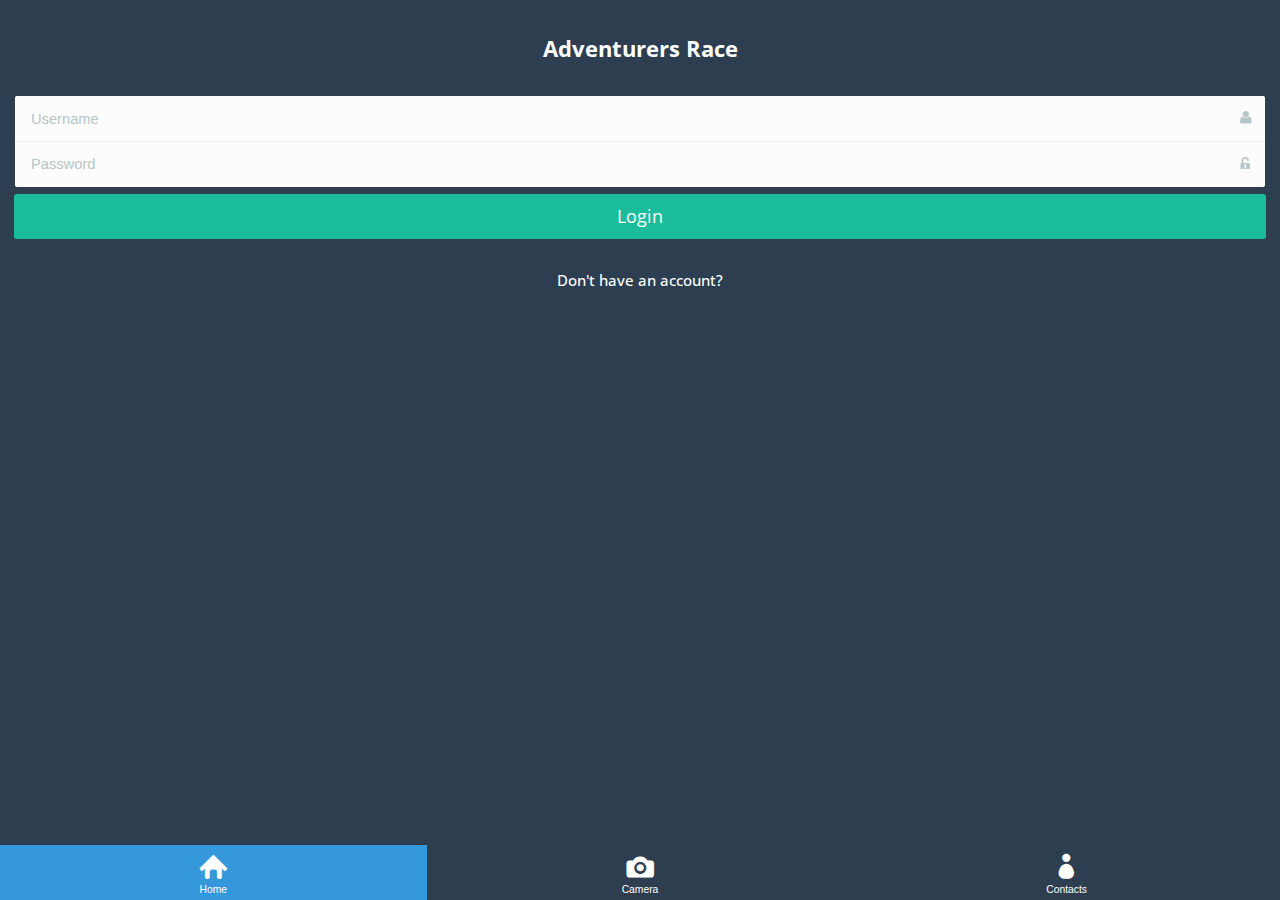
==== AdventurersRace/index.html @ fe529a12 "Changes made by Antonio Marinov (antonio.marinovvvv@gmail.com)." ====
<!DOCTYPE html>
<html>

<head>
    <title></title>
    <meta charset="utf-8" />
    <script src="cordova.js"></script>
    <script src="kendo/js/jquery.min.js"></script>
    <script src="kendo/js/kendo.mobile.min.js"></script>
    <script src="scripts/lib/everlive.all.min.js"></script>
    <script src="scripts/app/identity-provider.js"></script>
    <script src="scripts/app/settings.js" type="text/javascript"></script>
    <script src="scripts/app/app.js" type="text/javascript"></script>
    <script src="scripts/app/analytics-monitor.js"></script>
    <script src="scripts/app/users.js" type="text/javascript"></script>
    <script src="scripts/app/login.js" type="text/javascript"></script>
    <script src="scripts/app/signup.js" type="text/javascript"></script>
    <script src="scripts/app/activities.js" type="text/javascript"></script>
    <script src="scripts/app/activity.js" type="text/javascript"></script>
    <script src="scripts/app/comments.js" type="text/javascript"></script>
    <script src="scripts/app/add-activity.js" type="text/javascript"></script>
    <script src="scripts/app/add-comment.js" type="text/javascript"></script>
    <link href="//fonts.googleapis.com/css?family=Open+Sans:400,600,300,700,800" rel="stylesheet" type="text/css" />
    <link href="kendo/styles/kendo.mobile.all.min.css" rel="stylesheet" />
    <link href="styles/main.css" rel="stylesheet" />
</head>

<body id="friendsApp">
    <div data-role="layout" data-id="default">
        <div data-role="header">
            <div data-role="navbar">
                <span data-role="view-title"></span>
            </div>
        </div>
        <!-- application views will be rendered here -->
        <div data-role="footer">
            <div data-role="tabstrip">
                <a href="views/home.html" data-icon="home">Home</a> 
                <a href="views/camera.html" data-icon="camera">Camera</a>
                <a href="views/contacts.html" data-icon="contacts">Contacts</a>
            </div>
        </div>
    </div>
    <!--WELCOME VIEW -->
    <div data-role="view" id="welcome" data-layout="default" class="welcome-scrn form-view" data-model="app.Login" data-init="app.Login.init" data-show="app.Login.show">
        <div data-role="header"></div>
        <h2 class="app-name center-text">Adventurers Race</h2>
        <form id="login-form">
            <ul data-role="listview" data-style="inset">
                <li class="username">
                    <input type="text" id="loginUsername" placeholder="Username" required validationMessage="Username is required!" />
                </li>
                <li class="password">
                    <input type="password" id="loginPassword" placeholder="Password" required validationMessage="Password is required!" />
                </li>
            </ul>
        </form>
        <ol class="group-wrp">
            <li>
                <span id="login" data-role="touch" data-bind="events: { tap: login }">
                        <a data-role="button" class="btn btn-login">Login</a>
                    </span>
            </li>
            <li class="signup">
                <a data-role="button" href="views/signupView.html" class="btn-signup">Don't have an account?</a>
            </li>
        </ol>
    </div>
</body>

</html>
---- AdventurersRace/kendo/styles/kendo.mobile.all.min.css ----
/*
* Kendo UI Complete v2013.3.1119 (http://kendoui.com)
* Copyright 2013 Telerik AD. All rights reserved.
*
* Kendo UI Complete commercial licenses may be obtained at
* https://www.kendoui.com/purchase/license-agreement/kendo-ui-complete-commercial.aspx
* If you do not own a commercial license, this file shall be governed by the trial license terms.
*/
@-ms-viewport{width:device-width}@media(orientation:landscape){.km-tablet .km-on-ios{position:fixed;bottom:0}}.km-root{font-size:.92em}.km-root a{color:inherit}.km-tablet{font-size:1em}.km-root *:focus{outline:0}.km-root,.km-pane,.km-pane-wrapper{width:100%;height:100%;-ms-touch-action:none;-ms-content-zooming:none;-ms-user-select:none;-webkit-user-select:none;-webkit-text-size-adjust:none;-moz-text-size-adjust:none;text-size-adjust:none;overflow-x:hidden}.km-pane-wrapper{position:absolute}.km-pane,.km-shim{font-family:sans-serif}.km-pane{overflow-x:hidden}.km-vertical .km-collapsible-pane{position:absolute;z-index:2;-webkit-transition:-webkit-transform 350ms ease-out;-webkit-transform:translatex(-100%)}.km-vertical .km-expanded-splitview .km-collapsible-pane{-webkit-transform:translatex(0)}.km-expanded-pane-shim{position:absolute;left:0;top:0;width:100%;height:100%;display:none}.km-expanded-splitview .km-expanded-pane-shim{display:block}.km-root>*{margin:0;padding:0}.km-root *{-webkit-touch-callout:none;-webkit-tap-highlight-color:rgba(0,0,0,0)}.km-view{top:0;left:0;position:absolute;display:-moz-box;display:-webkit-box;display:-webkit-flex;display:-ms-flexbox;display:flex;height:100%;width:100%;-moz-box-orient:vertical;-webkit-box-orient:vertical;-webkit-flex-direction:column;-ms-flex-direction:column;flex-direction:column;-webkit-align-items:stretch;align-items:stretch;-webkit-align-content:stretch;align-content:stretch;vertical-align:top}:-moz-any(.km-view,.km-pane){overflow:hidden}.k-ff18 *:-moz-any(.km-view,.km-pane),.k-ff19 *:-moz-any(.km-view,.km-pane),.k-ff20 *:-moz-any(.km-view,.km-pane),.k-ff21 *:-moz-any(.km-view,.km-pane){position:relative}:-moz-any(.km-view){display:-moz-inline-box;display:flex}.km-content{min-height:1px;-moz-box-flex:1;-webkit-box-flex:1;-webkit-flex:1;-ms-flex:1;flex:1;-moz-box-align:stretch;-webkit-box-align:stretch;-ms-flex-align:stretch;flex-align:stretch;display:block;width:auto;overflow:hidden;position:relative}.km-content p,.km-content h1,.km-content h2,.km-content h3,.km-content h4,.km-content h5,.km-content h6{margin-left:1rem;margin-right:1rem}.km-header,.km-footer{display:block;display:-moz-box;-moz-box-orient:vertical;width:100%}:-moz-any(.km-scrollview)>div{display:inline-block}.km-header{padding:0}.km-footer{background:#1a1a1a}[data-role="layout"]{display:none}[data-role="view"],[data-role="drawer"]{visibility:hidden}.km-view{visibility:visible}.km-tabstrip{-moz-box-orient:horizontal;-webkit-box-orient:horizontal;-moz-box-align:start;-webkit-box-align:start;-ms-flex-align:start;flex-align:start;-webkit-flex-direction:row;-ms-flex-direction:row;flex-direction:row;-moz-box-pack:start;padding:0}.km-header,.km-footer{position:relative;z-index:1}@media all and (-webkit-min-device-pixel-ratio:10000),not all and (-webkit-min-device-pixel-ratio:0){.km-view{display:table}.km-header,.km-footer,.km-content{display:table-row}.km-header,.km-footer{height:1px}}.km-hide-title{display:none}.km-show-title:after{display:block;content:"\a0";height:0}.km-fill-title:after{height:auto}.km-footer .km-show-title:after{display:inline-block}.km-view-title,.km-dialog-title{position:relative;visibility:visible;text-align:center;font-size:1.4em;line-height:2.3em;margin-left:auto;margin-right:auto}.km-horizontal .km-view-title{line-height:2em}.km-toolbar,.km-navbar,.km-button,.km-buttongroup,.km-tabstrip,.km-blackberry li.km-actionsheet-cancel>a{-webkit-appearance:none;-moz-appearance:none;appearance:none;background-origin:border-box;position:relative;display:inline-block;padding:.4em .7em;margin:.1rem;overflow:visible;text-decoration:none}.km-buttongroup,.km-tabstrip{padding:.4rem .7rem}.km-horizontal .km-tabstrip{padding:.2rem .7rem}.km-button{cursor:pointer;outline:0}.km-switch input[type=checkbox]{display:none}.km-switch,.km-checkbox{text-align:left;font-size:1rem;display:inline-block;width:6.4rem;height:2rem;line-height:2rem;position:relative;overflow:hidden}.km-switch-wrapper,.km-slider-wrapper{display:block;height:100%;width:100%;overflow:hidden}.km-switch-background,.km-slider-background{display:block;margin:0 1px 1px -5em;height:100%;width:200%}.km-switch-container{top:0;left:0;position:absolute;display:block;height:100%;width:100%;overflow:hidden;background:transparent;-moz-box-sizing:border-box;-webkit-box-sizing:border-box;box-sizing:border-box}.km-checkbox{width:1.8rem;height:1.8rem}.km-checkbox-checked:after{content:"\a0";display:block;width:100%;height:100%}.km-switch-handle{top:0;left:0;width:2.72em;height:100%;display:inline-block;margin:-1px 0 0 -1px;background-color:#000}.km-switch-label-on,.km-switch-label-off{display:block;width:130%;font-size:1em;line-height:2em;text-align:center;position:absolute;text-transform:uppercase}.km-switch-label-off{left:104%}.km-switch-label-on{left:-134%;text-shadow:0 -1px 0 rgba(0,0,0,0.3)}.km-badge,.km-detail{text-decoration:none;display:inline-block;vertical-align:middle;overflow:hidden;text-align:center;position:absolute;z-index:1;height:2em;font-size:.6rem;text-shadow:none}.km-badge{top:-1em;right:-1em;line-height:2em;margin-left:.5em;min-width:.9em;padding:0 .55em;-moz-background-clip:padding-box;-webkit-background-clip:padding-box;background-clip:padding-box}.km-tabstrip .km-badge{top:-0.2em;right:auto;margin-left:-1em}.km-detail{position:absolute;float:right;right:.8rem;top:50%;margin-top:-0.7rem;width:1.3rem;height:1.3rem;font-size:1rem;-moz-box-sizing:border-box;-webkit-box-sizing:border-box;box-sizing:border-box}.km-root .km-detaildisclose{font-size:.8em}:-moz-any(.km-detail){width:1rem;height:1rem}.km-listview-link:after{width:.5rem;height:.5rem;content:"\a0";display:inline-block;vertical-align:middle;margin-left:-0.2rem;border-style:solid;border-width:.24rem .24rem 0 0;-webkit-transform:rotate(45deg);-moz-transform:rotate(45deg);-ms-transform:rotate(45deg);-o-transform:rotate(45deg);transform:rotate(45deg)}.km-button::-moz-focus-inner{padding:0;border:0}.km-buttongroup{-webkit-margin-collapse:separate;margin-collapse:separate;margin:.5em auto}.km-root .km-buttongroup{padding:0;border-color:transparent;background:0;white-space:nowrap;display:table}.km-buttongroup>.km-button{display:table-cell}.km-root .km-buttongroup .km-button{margin:0;border-width:1px 0 1px 1px;padding:.48em .9em .44em}.km-tablet .km-buttongroup .km-button{padding:.4em .8em .34em}.km-root .km-navbar .km-buttongroup{font-size:.95rem;line-height:1em;margin:0 0 .2em;display:inline-block;height:1.5em;top:-2px}.km-tablet .km-navbar .km-buttongroup{top:-1px}.km-root .km-navbar .km-buttongroup>.km-button{font-size:1em;min-width:4rem;text-align:center}.km-tablet .km-navbar .km-buttongroup>.km-button{min-width:6rem}.km-view .km-buttongroup .km-button:last-child{border-right-width:1px}.km-scrollview{white-space:nowrap;overflow:hidden;position:relative;width:100%}.km-scrollview>div>*{-webkit-transform:translatez(0)}.km-scrollview>div>[data-role=page]{vertical-align:top;display:inline-block;min-height:1px}.km-scrollview .km-virtual-page{min-height:1px;position:absolute;top:0;left:0;display:inline-block}:-moz-any(.k-ff18,.k-ff19,.k-ff20,.k-ff21) .km-scrollview>div{width:0}.km-pages{text-align:center;margin:0;padding:.6em 0 0}.km-pages li{display:inline-block;width:.5em;height:.55em;margin:0 .3em}.km-ios .km-buttongroup .km-button{font-size:1.2em;font-weight:bold}.km-ios .km-state-disabled .km-button,.km-android .km-state-disabled .km-button,.km-blackberry .km-state-disabled .km-button,.km-meego .km-state-disabled .km-button{color:#aaa;text-shadow:none}.km-tabstrip,.km-toolbar,.km-navbar{display:block;padding:.8em;margin:0;width:100%;border-width:0;-moz-box-sizing:border-box;-webkit-box-sizing:border-box;box-sizing:border-box}.km-tabstrip{text-align:center;word-spacing:-1em}.km-tabstrip .km-button{word-spacing:normal;box-shadow:none;-webkit-box-shadow:none;vertical-align:bottom}@media screen and (-webkit-min-device-pixel-ratio:0){.km-tabstrip{word-spacing:normal;width:100%}}.km-toolbar,.km-navbar{padding:0;-moz-box-flex:1;-webkit-box-flex:1;-webkit-flex:1;-ms-flex:1;flex:1;position:relative;overflow:hidden;display:block;border-width:0 0 1px 0;background-color:#fff}.km-root div:-moz-any(.km-toolbar,.km-navbar){overflow:visible}.km-toolbar .km-button,.km-navbar .km-button{margin-top:.5rem;margin-bottom:.5rem}.km-navbar .km-no-title{padding-top:.7rem;padding-bottom:.7rem}.km-horizontal .km-toolbar .km-button,.km-horizontal .km-navbar .km-button{margin-top:.3rem;margin-bottom:.3rem}.km-horizontal .km-navbar .km-no-title{padding-top:.5rem;padding-bottom:.5rem}.km-tablet.km-root .km-no-title{padding-top:.55rem;padding-bottom:.55rem}.km-tablet .km-navbar .km-button,.km-tablet .km-toolbar .km-button{margin-top:.45rem;margin-bottom:.45rem}.km-root .km-pane .km-navbar .km-no-title{visibility:visible;line-height:0}.km-tabstrip .km-button{font-family:Arial,Helvetica,sans-serif;color:#a8a8a8;padding:.4em .8em;border-width:0;border-color:transparent;background:0;margin:0;text-align:center}.km-tabstrip .km-button:first-child{border-left:0}.km-tabstrip .km-button:last-child{border-right:0}.km-listview-wrapper>ul:not(.km-listview){margin:0 auto}.km-list,.km-listview{padding:0;margin:0;list-style-type:none}.km-listinset,.km-listgroupinset{margin:1em}.km-listinset,.km-listgroupinset .km-list{overflow:hidden}.km-listview .km-switch{margin-top:-0.95rem;position:absolute;right:.8rem;top:50%}.km-listview .km-list{text-indent:0}.km-list>li,.km-root .km-listview-link,.km-root .km-listview-label{margin:0;display:block;position:relative;list-style-type:none;vertical-align:middle;-moz-box-sizing:border-box;-webkit-box-sizing:border-box;box-sizing:border-box;padding:.5em .7em}.km-list>li{line-height:1.6em;overflow:hidden}.km-virtual-list{position:relative;width:100%;-webkit-transform:translateZ(0)}.km-virtual-list>li{width:100%;position:absolute;top:0;-webkit-transform:translateZ(0)}.km-root .km-list .km-load-more{border-bottom:0}.km-list>li>*{line-height:normal}.km-group-title{display:block;font-weight:bold;padding:.2em 0;text-indent:.8em}.km-listgroupinset .km-group-title{margin-top:.65em;line-height:2em}.km-list:not(.km-virtual-list)>li:first-child{border-top:0}.km-list:not(.km-virtual-list)>li:last-child{border-bottom:0}.km-root .km-listview-link,.km-root .km-listview-label{line-height:inherit;text-decoration:none;margin:-0.5em -0.7em}.km-listview-link:after,.km-listview-label:after{border-color:#777;content:"\a0";display:block;position:absolute;right:1rem;top:50%;margin-top:-0.32rem}.km-filter-form{width:100%;padding:.5em 0;border:1px solid transparent;border-width:1px 0;-webkit-transform:translatez(0);-moz-transform:translatez(0);-ms-transform:translatez(0);-o-transform:translatez(0);transform:translatez(0)}.km-filter-wrap{position:relative;margin:0 .7em;padding:.2em .4em;border:1px solid transparent}.km-root .km-filter-wrap:before{display:inline-block;vertical-align:middle;content:"\e0e9";font-size:1.6em;width:1em;height:1em;margin-right:-1em;color:inherit}.km-tablet .km-filter-wrap{max-width:24em;margin:0 auto}.km-filter-wrap>input[type="search"]::-webkit-search-cancel-button{display:none}.km-filter-wrap input{width:100%;-moz-box-sizing:border-box;-webkit-box-sizing:border-box;box-sizing:border-box;border:0;background:transparent;-moz-appearance:none;-webkit-appearance:none;vertical-align:middle;padding:0 1.4em}.km-filter-reset{display:inline-block;margin-left:-1.6em;vertical-align:middle;text-align:center;z-index:1;text-decoration:none;height:100%}.km-filter-reset .km-clear{font-size:1.6em;width:1em;height:1em;display:block}.km-filter-reset>.km-text{position:absolute;top:-3333px;left:-3333px}.km-native-scroller{overflow:scroll;-webkit-overflow-scrolling:touch;-ms-touch-action:pan-x pan-y;-ms-overflow-style:-ms-autohiding-scrollbar;-ms-scroll-snap-type:proximity}.km-scroller-pull{width:100%;display:block;position:absolute;line-height:3em;font-size:1.4em;text-align:center;-webkit-transform:translate3d(0,-3em,0);-moz-transform:translate3d(0,-3em,0);-ms-transform:translate3d(0,-3em,0);-o-transform:translate3d(0,-3em,0);transform:translate3d(0,-3em,0)}.km-scroller-pull .km-template{display:inline-block;min-width:200px;text-align:left}.km-load-more .km-icon,.km-root .km-scroller-pull .km-icon{display:inline-block;height:2rem;margin-right:1rem;vertical-align:middle;width:2rem;font-size:2rem;-webkit-transform:rotate(0deg);-moz-transform:rotate(0deg);-ms-transform:rotate(0deg);-o-transform:rotate(0deg);transform:rotate(0deg);-webkit-transition:-webkit-transform 300ms linear;-moz-transition:-moz-transform 300ms linear;-ms-transition:-ms-transform 300ms linear;-o-transition:-o-transform 300ms linear;transition:transform 300ms linear}.km-root .km-scroller-release .km-icon{-webkit-transform:rotate(180deg);-moz-transform:rotate(180deg);-ms-transform:rotate(180deg);-o-transform:rotate(180deg);transform:rotate(180deg)}.km-root .km-scroller-refresh .km-icon{-webkit-transition:none;-moz-transition:none;-ms-transition:none;-o-transition:none;transition:none}.km-default-content{padding:1em}.km-item label:before,.km-item label.km-item-checked:after{position:absolute;content:" ";display:block;top:50%;left:.6em;width:36px;height:36px;margin-top:-18px}.km-detail .km-text{display:none}.km-detail .km-icon,.km-button .km-icon,.km-list .km-icon,.km-ios .km-button .km-icon{width:1em;height:1em;font-size:1.3em;margin-left:-0.3em;margin-right:.3em;vertical-align:text-top;display:inline-block;background-size:auto 100%}.km-button .km-icon{margin-top:-0.1em;margin-bottom:-0.1em}.km-root .km-view .km-notext{margin-left:0;margin-right:0}.km-list .km-switch{position:absolute;top:50%;right:.8rem;margin-top:-1rem}.km-root .km-rowinsert:after,.km-root .km-rowdelete:after,.km-root .km-contactadd:after,.km-root .km-detaildisclose:after,.km-root .km-rowinsert:before,.km-root .km-rowdelete:before,.km-root .km-contactadd:before,.km-root .km-detaildisclose:before,.km-detail .km-icon{left:.15em;top:.15em;line-height:1em;font-size:1em;position:absolute}.km-root .km-detaildisclose:after{left:.1em;top:.25em;text-align:center;font-weight:bold}.km-buttongroup .km-button .km-icon{width:1em;height:1em;font-size:1em;margin:0 .16em 0 0}.km-tabstrip .km-button .km-icon{width:2.5rem;height:2.5rem;font-size:2.5rem}.km-tabstrip .km-image,.km-tabstrip .km-button .km-icon{margin:.1rem auto 0;display:inline-block}.km-tabstrip .km-text{display:block}.km-phone .km-tabstrip .km-icon{height:2.2rem;width:2.2rem;font-size:2.2rem}.km-phone .km-horizontal .km-tabstrip .km-icon{height:2rem;width:2rem;font-size:2rem}.km-root .k-slider{line-height:.6em;position:relative;display:inline-block;vertical-align:middle;text-align:center}.km-root .k-slider-horizontal{width:50%;height:.6em;line-height:.6em}.km-list .k-slider{position:absolute;right:0;margin-top:-0.5em;top:50%}.km-root .k-slider-track{left:1em!important;right:1em;height:100%;display:block;position:absolute;border:.5em solid transparent;border-width:.5em 0}.km-root .k-slider-horizontal .k-slider-track{width:auto!important}.km-root .km-pane .k-slider-track{background-clip:padding-box}.km-root .k-slider-track,.km-root .k-slider-selection{margin-top:0;border-radius:5px;-moz-border-radius:5px;-webkit-border-radius:5px;box-shadow:inset 0 0 1px rgba(0,0,0,0.3);-webkit-box-shadow:inset 0 0 1px rgba(0,0,0,0.3)}.km-root .k-slider-horizontal .k-slider-selection{top:0;height:100%}.km-root .k-slider-items{margin:0}.km-root .k-slider .k-draghandle{text-indent:-3333px;left:0;width:1.2em;height:1.2em;display:block;position:absolute}.km-root .k-slider-tooltip{display:none}.km-touch-scrollbar{position:absolute;visibility:hidden;z-index:200000;height:.4em;width:.4em;background-color:#333;opacity:0;-webkit-transform-origin:0 0;-moz-transform-origin:0 0;-ms-transform-origin:0 0;-o-transform-origin:0 0;transform-origin:0 0;-webkit-transition:opacity .3s linear;-moz-transition:opacity .3s linear;-ms-transition:opacity .3s linear;-o-transition:opacity .3s linear;transition:opacity .3s linear}.km-vertical-scrollbar{height:100%;right:2px;top:0}.km-horizontal-scrollbar{width:100%;left:0;bottom:2px}.km-scrollview,.km-scroll-container{-moz-user-select:none;-webkit-user-select:none;-ms-user-select:none;user-select:none;-moz-user-select:-moz-none;-webkit-margin-collapse:separate;margin-collapse:separate}.km-scroll-wrapper{position:relative}.km-scroll-header{position:absolute;z-index:1001;width:100%;top:0;left:0}.km-on-ios.km-black-translucent-status-bar.km-app .km-header .km-navbar{padding-top:1.4em;background-clip:border-box}.km-leftitem,.km-rightitem{z-index:1;position:absolute;right:.5em}.km-popup .km-rightitem{right:0}.km-leftitem{left:.5em;right:auto}.km-popup .km-leftitem{left:0}.km-leftitem,.km-rightitem{height:100%}.km-on-ios.km-black-translucent-status-bar.km-app .km-leftitem,.km-on-ios.km-black-translucent-status-bar.km-app .km-rightitem{height:auto}.km-leftitem>*,.km-rightitem>*{display:inline-block;vertical-align:middle}.km-leftitem:before,.km-rightitem:before{content:"\a0";display:inline-block;height:100%;width:0;vertical-align:middle}.km-dialog{position:absolute;min-width:19em;max-width:25em;overflow:hidden}.km-dialog-title{position:static;float:none;height:2.6em;margin-top:-2.6em;font-size:1.22em;line-height:3em}.km-dialog:before{content:"\a0";display:block;overflow:visible;width:100%;height:3em;opacity:.2}.km-dialog-content{font-weight:normal;min-height:2em;text-align:center}.km-dialog .km-button{display:block;margin:.4em;font-size:1.3em;text-align:center;padding:.44em;-moz-user-select:none;-webkit-user-select:none;-ms-user-select:none;user-select:none}.km-loader{top:50%;left:50%;width:180px;height:130px;opacity:.85;z-index:100000;padding:30px 30px;position:absolute;margin-top:-70px;margin-left:-90px;-moz-box-sizing:border-box;-webkit-box-sizing:border-box;box-sizing:border-box;background-color:black}.km-loader h1{font-size:1rem;color:white;text-align:center;vertical-align:middle}.km-loader .km-loading,.km-load-more .km-icon,.km-scroller-refresh .km-icon{animation:km-spin 1s infinite linear;-moz-animation:km-spin 1s infinite linear;-webkit-animation:km-spin 1s infinite linear;display:block;margin:0 auto;width:35px;height:35px;font-size:35px}.km-loader .km-loading:after,.km-load-more .km-icon:after{color:#ccc}.km-loading-left,.km-loading-right{display:none}@-webkit-keyframes km-spin{from{-webkit-transform:rotate(0deg)}to{-webkit-transform:rotate(360deg)}}@-moz-keyframes km-spin{from{-moz-transform:rotate(0deg)}to{-moz-transform:rotate(360deg)}}@-ms-keyframes km-spin{from{-ms-transform:rotate(0deg)}to{-ms-transform:rotate(360deg)}}@-o-keyframes km-spin{from{-o-transform:rotate(0deg)}to{-o-transform:rotate(360deg)}}.km-list input[type=text]:not(.k-input),.km-list input[type=password],.km-list input[type=search],.km-list input[type=number],.km-list input[type=tel],.km-list input[type=url],.km-list input[type=email],.km-list input[type=file],.km-list input[type=month],.km-list input[type=color],.km-list input[type=week],.km-list input[type=date],.km-list input[type=time],.km-list input[type=datetime],.km-list input[type=datetime-local],.km-list select:not([multiple]),.km-list .k-dropdown,.km-list textarea{width:50%;-moz-box-sizing:border-box;-webkit-box-sizing:border-box;box-sizing:border-box;font-size:1.2em;position:absolute;top:50%;line-height:normal;z-index:1;right:0;margin-top:-1em}.km-root .k-slider .k-tick,.km-root .k-slider .k-label,.km-root .k-slider .k-button{display:none}.km-list textarea{position:relative;width:-webkit-calc(50%+.7em);width:-moz-calc(50%+.7em);width:calc(50%+.7em);margin-right:-0.7em}.km-list input,.km-list select,.km-list textarea,.km-list input[type=checkbox],.km-list input[type=radio]{appearance:none;-moz-appearance:none;-webkit-appearance:none}.km-list input[type=checkbox],.km-list input[type=radio]{position:absolute;top:50%;right:.7em;margin-top:-0.5em;background:0}.km-root input,.km-root textarea{-moz-user-select:text;-webkit-user-select:text;-ms-user-select:text;user-select:text}.km-root input[readonly],.km-root select:not([multiple]){-moz-user-select:none;-webkit-user-select:none;-ms-user-select:none;user-select:none}.km-list textarea{top:0}.km-list .k-dropdown{line-height:1.4em}.km-list .k-dropdown,.km-list .k-dropdown .k-input{background-color:transparent}.km-root .k-dropdown-wrap{display:inline-block}.km-root .km-listview-label:after,.km-root input ~ .km-listview-link:after,.km-root textarea ~ .km-listview-link:after,.km-root select ~ .km-listview-link:after,.km-root .k-dropdown ~ .km-listview-link:after{display:none}.km-root .k-dropdown select,.km-root .k-dropdown .k-select{display:none}.km-root .km-list textarea{position:relative;float:right;margin-top:0;font-family:inherit}.km-root .km-popup .k-item,.km-pane .km-actionsheet>li{list-style-type:none;padding:inherit 1em;border-bottom:1px solid #555;-moz-box-sizing:border-box;-webkit-box-sizing:border-box;box-sizing:border-box}.km-pane .km-actionsheet>li{line-height:2em;border-bottom:0}.km-pane .km-actionsheet>li>a{line-height:1.5em;text-align:left;background:transparent}.km-root .km-popup .k-list,.km-pane .km-actionsheet{padding:0;margin:0}.km-root .km-popup .k-item:last-child,.km-pane .km-actionsheet>li:last-child{border:0}.km-shim{left:0;bottom:0;position:absolute;width:100%;height:100%!important;background:rgba(0,0,0,0.6);z-index:10001;-moz-box-sizing:border-box;-webkit-box-sizing:border-box;box-sizing:border-box}.km-shim:before{content:"\a0";height:100%;width:0;display:inline-block;vertical-align:middle}.km-shim .k-animation-container,.km-pane .km-actionsheet-wrapper{width:100%;box-shadow:none;-webkit-box-shadow:none;border:0}.km-shim .k-animation-container{width:100%!important;height:100%!important}.km-tablet .km-pane div.km-actionsheet-phone{background:transparent}.km-tablet .km-actionsheet-phone li.km-actionsheet-title,.km-tablet div.km-actionsheet-phone li.km-actionsheet-cancel{display:block}.km-root .km-pane .k-button:focus,.km-root .km-pane .k-button:active,.km-root .km-pane .k-button:focus:active{box-shadow:none;-webkit-box-shadow:none}.km-listview-label input[type=radio],.km-listview-label input[type=checkbox]{border:0;font-size:inherit;width:1em;height:.9em}.km-load-more{display:block;padding:.3em 0 1.2em;height:3.2em;text-align:center}.km-root div.km-splitview{-moz-box-orient:horizontal;-webkit-box-orient:horizontal;-moz-box-direction:normal;-webkit-box-direction:normal;-webkit-flex-direction:row;-ms-flex-direction:row;flex-direction:row}.km-root .km-splitview.km-split-vertical{-moz-box-orient:vertical;-webkit-box-orient:vertical;-webkit-flex-direction:column;-ms-flex-direction:column;flex-direction:column}.km-splitview>.km-pane{-moz-box-flex:2;-webkit-box-flex:2;-webkit-flex:2;-ms-flex:2;flex:2;width:auto;height:auto}.km-splitview>.km-pane:first-child{-moz-box-flex:1;-webkit-box-flex:1;-webkit-flex:1;-ms-flex:1;flex:1}.km-split-horizontal>.km-pane{height:100%}.km-split-vertical>.km-pane>.km-view{display:-webkit-box}.km-pane{position:relative}.km-popover-root .km-popup-wrapper{position:relative!important}.km-popup-wrapper,.km-modalview-wrapper{z-index:10001;position:relative;background:0;border:0;box-shadow:none;-webkit-box-shadow:none}.km-popup-overlay{position:absolute;top:0;left:0;width:100%;height:100%;z-index:10000}.km-popup-arrow,.km-popup-arrow:after,.km-down .km-popup-arrow:before{position:absolute;width:15px;height:15px;top:0;left:0;z-index:2}.km-left .km-popup-arrow,.km-right .km-popup-arrow{margin-top:-8px}.km-up .km-popup-arrow,.km-down .km-popup-arrow{margin-left:-8px}.km-popup-arrow:after,.km-down .km-popup-arrow:before{display:block;content:"\a0";width:0;height:0}.km-up .km-popup-arrow{top:auto;bottom:0}.km-left .km-popup-arrow{left:auto;right:0}.km-popup.km-pane{-moz-box-sizing:border-box;-webkit-box-sizing:border-box;box-sizing:border-box;width:100%;height:100%;min-height:100px;background:transparent}.km-popover-root .km-view{position:relative}.km-modalview-root{text-align:center}.km-modalview-root>.k-animation-container{text-align:left;position:relative!important;top:auto!important;left:auto!important;display:inline-block!important;vertical-align:middle}.km-modalview,.km-modalview-wrapper:before{overflow:hidden;position:relative;display:-moz-inline-box;display:-webkit-inline-box;display:-webkit-inline-flex;display:-ms-inline-flexbox;display:inline-flex;width:100%;height:100%;vertical-align:middle}.km-modalview .km-content{box-flex:1}.km-modalview-root:before,.km-modalview-wrapper:before{vertical-align:middle;height:100%;margin-left:-1px;content:"\a0";width:0;display:inline-block}.km-stretched-view{display:-moz-box;display:-webkit-box;display:-webkit-flex;display:-ms-flexbox;display:flex}.km-stretched-view>*{width:100%}.km-on-wp .km-view,.km-on-wp .km-header,.km-on-wp .km-footer,.km-on-wp .km-slider,.km-on-wp .km-switch,.km-on-wp .km-filter-reset,.km-on-wp .km-shim .k-animation-container,.km-on-wp .km-scroll-container{transform:translateZ(0)}.km-pane,.km-on-ios .km-view,.km-on-ios .km-header,.km-on-ios .km-footer,.km-on-ios .km-slider,.km-on-ios .km-switch,.km-on-ios .km-group-title,.km-on-ios .km-list>li,.km-on-ios .km-filter-reset,.km-on-ios .km-shim .k-animation-container,.km-on-ios .km-scroll-container,.km-on-blackberry .km-view,.km-on-blackberry .km-content,.km-on-blackberry .km-header,.km-on-blackberry .km-footer,.km-on-blackberry .km-icon,.km-on-blackberry .km-switch,.km-on-blackberry .km-popup .k-item,.km-on-blackberry .km-actionsheet-wrapper{-webkit-transform:translatez(0)}.km-on-meego,.km-on-android{-webkit-transform:none}.km-on-android.km-2 .km-header,.km-on-android.km-2 .km-footer,.km-on-android .km-switch,.km-on-android.km-2 .km-list>li,.km-on-android.km-3 .km-listview-wrapper,.km-on-android.km-4 .km-listview-wrapper,.km-on-android.km-4 .km-content,.km-on-android .km-switch-handle,.km-android.km-on-android .km-switch-wrapper,.km-on-android .km-scroll-container,.km-on-meego .km-content,.km-on-meego .km-switch,.km-on-meego .km-icon,.km-on-meego .km-header,.km-on-meego .km-footer,.km-on-meego .km-content,.km-on-meego .km-switch-handle,.km-on-meego .km-switch-wrapper{-webkit-transform:translatez(0);-webkit-backface-visibility:hidden}.km-on-android.km-4 input{-webkit-user-modify:read-write-plaintext-only}.km-overlay{position:absolute;top:0;left:0;width:100%;height:100%;background:transparent;z-index:100000}.k-ff .km-scroll-container{padding-bottom:20px}.km-wp .km-view .km-absolute,.km-meego .km-view .km-absolute{position:absolute}.km-drawer,[data-role=drawer]{top:0;left:auto;width:250px}.km-drawer .km-header,.km-drawer .km-footer{z-index:0}.km-left-drawer{left:0}.km-right-drawer{right:0}.km-native-scrolling,.km-native-scrolling .km-view,.km-native-scrolling .km-splitview .km-pane{min-height:100%;height:auto;-ms-touch-action:auto!important;-webkit-transform:none}.km-native-scrolling .km-blackberry .km-content{min-height:auto}.km-native-scrolling .km-splitview{position:absolute}.km-native-scrolling .km-header{position:fixed;top:0}.km-native-scrolling .km-android .km-header{top:auto;bottom:0}.km-native-scrolling .km-footer{position:fixed;bottom:0}.km-native-scrolling .km-android .km-footer{top:0;bottom:auto}.km-native-scrolling .km-badge{z-index:auto}.km-native-scrolling .km-splitview .km-header,.km-native-scrolling .km-splitview .km-footer,.km-native-scrolling .km-popup.km-pane .km-header,.km-native-scrolling .km-popup.km-pane .km-footer{position:absolute}.km-native-scrolling .km-modalview .km-header,.km-native-scrolling .km-modalview .km-footer{position:relative}.km-native-scrolling .km-content{width:100%}.km-native-scrolling .km-shim,.km-native-scrolling .km-popup-overlay{position:fixed;top:0;bottom:0;height:auto!important}.km-native-scrolling .km-drawer{position:fixed;top:0}.km-native-scrolling>.km-pane>.km-loader{position:fixed;top:50%;margin-top:-2em}.km-native-scrolling .km-header,.km-native-scrolling .km-footer{z-index:2}.km-state-disabled{opacity:.5}@font-face{font-family:"Kendo UI";src:url("images/kendoui.woff") format("woff"),url("images/kendoui.ttf") format("truetype")}body:before{font-family:"Kendo UI";content:"\a0";font-size:0;width:0;height:0;position:absolute;z-index:-1}.km-root .km-pane .km-view .km-icon{-webkit-background-clip:text;background-size:0}.km-icon{position:relative}.km-icon:after,.km-icon:before,.km-contactadd:after,.km-contactadd:before,.km-rowdelete:after,.km-rowdelete:before,.km-rowinsert:after,.km-rowinsert:before,.km-detaildisclose:after,.km-detaildisclose:before,.km-loading:after,.km-filter-wrap:before{position:relative;content:"\a0";display:block;width:100%;height:100%;text-align:left;vertical-align:middle;background-size:auto;font:1em/1em "Kendo UI"}.km-icon:before,.km-contactadd:before,.km-rowdelete:before,.km-rowinsert:before,.km-detaildisclose:before{position:absolute;margin-top:1px;color:rgba(0,0,0,0.7);display:none}.km-state-active .km-icon:before,.km-state-active .km-contactadd:before,.km-state-active .km-rowdelete:before,.km-state-active .km-rowinsert:before,.km-state-active .km-detaildisclose:before{display:block}.km-ios7 .km-detaildisclose:after{font-family:serif}.km-ios7 .km-icon:before,.km-ios7 .km-contactadd:before,.km-ios7 .km-rowdelete:before,.km-ios7 .km-rowinsert:before,.km-ios7 .km-detaildisclose:before{display:none}:-webkit-any(.km-ios):not(.km-android):not(.km-blackberry6):not(.km-blackberry7):not(.km-meego) .km-icon:after,:-webkit-any(.km-blackberry):not(.km-android):not(.km-blackberry6):not(.km-blackberry7):not(.km-meego) .km-icon:after{background-image:inherit;background-repeat:inherit;background-position:inherit;background-color:currentcolor;-webkit-background-clip:text;-webkit-text-fill-color:transparent}.km-root .km-pane.km-on-blackberry.km-blackberry6 .km-view .km-icon:after,.km-root .km-pane.km-on-blackberry.km-blackberry7 .km-view .km-icon:after,.km-root .km-pane.km-on-ios.km-ios4 .km-view .km-icon:after,.km-root .km-pane.km-pane.km-on-android .km-view span.km-icon:after,.km-root .km-pane.km-pane.km-on-meego .km-view span.km-icon:after{background:0;-webkit-text-fill-color:inherit}.km-contactadd:after,.km-contactadd:before,.km-rowinsert:after,.km-rowinsert:before{content:"\E039"}.km-rowdelete:after,.km-rowdelete:before{content:"\E03a"}.km-detaildisclose:after,.km-detaildisclose:before{content:"\E0E2"}.km-action:after,.km-action:before{content:"\e0ca"}.km-add:after,.km-add:before{content:"\e0cb"}.km-battery:after,.km-battery:before{content:"\e0ce"}.km-bookmarks:after,.km-bookmarks:before{content:"\e0cf"}.km-camera:after,.km-camera:before{content:"\e0d0"}.km-cart:after,.km-cart:before{content:"\e0d1"}.km-edit:after,.km-compose:after,.km-edit:before,.km-compose:before{content:"\e0d5"}.km-contacts:after,.km-contacts:before{content:"\e0e4"}.km-trash:after,.km-delete:after,.km-trash:before,.km-delete:before{content:"\e0ec"}.km-details:after,.km-details:before{content:"\e0e2"}.km-download:after,.km-downloads:after,.km-download:before,.km-downloads:before{content:"\e0d4"}.km-fastforward:after,.km-fastforward:before{content:"\e0d9"}.km-toprated:after,.km-favorites:after,.km-toprated:before,.km-favorites:before{content:"\e0d7"}.km-featured:after,.km-featured:before{content:"\e0d8"}.km-globe:after,.km-globe:before{content:"\e0dc"}.km-history:after,.km-history:before{content:"\e0e7"}.km-home:after,.km-home:before{content:"\e0dd"}.km-info:after,.km-about:after,.km-info:before,.km-about:before{content:"\e0de"}.km-more:after,.km-more:before{content:"\e0e0"}.km-mostrecent:after,.km-mostrecent:before{content:"\e0cc"}.km-mostviewed:after,.km-mostviewed:before{content:"\e0d6"}.km-organize:after,.km-organize:before{content:"\e0eb"}.km-pause:after,.km-pause:before{content:"\e0e3"}.km-play:after,.km-play:before{content:"\e0e5"}.km-recents:after,.km-recents:before{content:"\e0d2"}.km-refresh:after,.km-refresh:before{content:"\e0e6"}.km-reply:after,.km-reply:before{content:"\e0ed"}.km-rewind:after,.km-rewind:before{content:"\e0e8"}.km-search:after,.km-search:before{content:"\e0e9"}.km-settings:after,.km-settings:before{content:"\e0da"}.km-share:after,.km-share:before{content:"\e0df"}.km-sounds:after,.km-volume:after,.km-sounds:before,.km-volume:before{content:"\e0ef"}.km-stop:after,.km-stop:before{content:"\e0ea"}.km-wifi:after,.km-wifi:before{content:"\e0f0"}.km-root .km-pane .km-icon.km-check{-webkit-background-clip:initial}.km-root .km-pane .km-check:checked:after{content:"\e227"}.km-android .km-more:after,.km-android .km-more:before{content:"\e0e1"}.km-meego .km-more:after,.km-meego .km-more:before{content:"\e0f1"}.km-wp .km-loading:after,.km-wp .km-load-more .km-icon:after,.km-wp .km-scroller-refresh .km-icon:after{content:"\e0f6"}.km-meego .km-loading:after,.km-meego .km-load-more .km-icon:after,.km-meego .km-scroller-refresh .km-icon:after{content:"\e0f6"}.km-root .km-android .km-loading:after,.km-android .km-load-more .km-icon:after,.km-root .km-android .km-scroller-refresh .km-icon:after{content:"\e0f6"}.km-scroller-pull .km-icon:after{content:"\e0f2"}.km-icon.km-phone:after,.km-ios7 .km-state-active .km-phone:after{content:"\e326"}.km-ios7 .km-detaildisclose:after{content:"i"}.km-ios7 .km-action:after{content:"\e1ff"}.km-ios7 .km-add:after{content:"\e200"}.km-ios7 .km-mostrecent:after{content:"\e201"}.km-ios7 .km-battery:after{content:"\e203"}.km-ios7 .km-bookmarks:after{content:"\e204"}.km-ios7 .km-camera:after{content:"\e205"}.km-ios7 .km-cart:after{content:"\e206"}.km-ios7 .km-recents:after{content:"\e207"}.km-ios7 .km-download:after,.km-ios7 .km-downloads:after{content:"\e209"}.km-ios7 .km-edit:after{content:"\e20a"}.km-ios7 .km-mostviewed:after{content:"\e20b"}.km-ios7 .km-toprated:after,.km-ios7 .km-favorites:after{content:"\e20c"}.km-ios7 .km-featured:after{content:"\e20d"}.km-ios7 .km-fastforward:after{content:"\e20e"}.km-ios7 .km-settings:after{content:"\e20f"}.km-ios7 .km-globe:after{content:"\e211"}.km-ios7 .km-home:after{content:"\e212"}.km-ios7 .km-info:after,.km-ios7 .km-about:after{content:"\e213"}.km-ios7 .km-share:after{content:"\e214"}.km-ios7 .km-more:after{content:"\e215"}.km-ios7 .km-details:after{content:"\e217"}.km-ios7 .km-pause:after{content:"\e218"}.km-ios7 .km-contacts:after{content:"\e219"}.km-ios7 .km-play:after{content:"\e21a"}.km-ios7 .km-refresh:after{content:"\e21b"}.km-ios7 .km-history:after{content:"\e21c"}.km-ios7 .km-rewind:after{content:"\e21d"}.km-ios7 .km-search:after{content:"\e21e"}.km-ios7 .km-stop:after{content:"\e21f"}.km-ios7 .km-organize:after{content:"\e220"}.km-ios7 .km-trash:after,.km-ios7 .km-delete:after{content:"\e221"}.km-ios7 .km-reply:after{content:"\e222"}.km-ios7 .km-forward:after{content:"\e223"}.km-ios7 .km-sounds:after,.km-ios7 .km-volume:after{content:"\e224"}.km-ios7 .km-wifi:after{content:"\e225"}.km-ios7 .km-phone:after{content:"\e226"}.km-ios7 .km-state-active .km-action:after{content:"\e2ff"}.km-ios7 .km-state-active .km-add:after{content:"\e300"}.km-ios7 .km-state-active .km-mostrecent:after{content:"\e301"}.km-ios7 .km-state-active .km-battery:after{content:"\e303"}.km-ios7 .km-state-active .km-bookmarks:after{content:"\e304"}.km-ios7 .km-state-active .km-camera:after{content:"\e305"}.km-ios7 .km-state-active .km-cart:after{content:"\e306"}.km-ios7 .km-state-active .km-recents:after{content:"\e307"}.km-ios7 .km-state-active .km-download:after,.km-ios7 .km-state-active .km-downloads:after{content:"\e309"}.km-ios7 .km-state-active .km-edit:after{content:"\e30a"}.km-ios7 .km-state-active .km-mostviewed:after{content:"\e30b"}.km-ios7 .km-state-active .km-toprated:after,.km-ios7 .km-state-active .km-favorites:after{content:"\e30c"}.km-ios7 .km-state-active .km-featured:after{content:"\e30d"}.km-ios7 .km-state-active .km-fastforward:after{content:"\e30e"}.km-ios7 .km-state-active .km-settings:after{content:"\e30f"}.km-ios7 .km-state-active .km-globe:after{content:"\e311"}.km-ios7 .km-state-active .km-home:after{content:"\e312"}.km-ios7 .km-state-active .km-info:after,.km-ios7 .km-state-active .km-about:after{content:"\e313"}.km-ios7 .km-state-active .km-share:after{content:"\e314"}.km-ios7 .km-state-active .km-more:after{content:"\e315"}.km-ios7 .km-state-active .km-details:after{content:"\e317"}.km-ios7 .km-state-active .km-pause:after{content:"\e318"}.km-ios7 .km-state-active .km-contacts:after{content:"\e319"}.km-ios7 .km-state-active .km-play:after{content:"\e31a"}.km-ios7 .km-state-active .km-refresh:after{content:"\e31b"}.km-ios7 .km-state-active .km-history:after{content:"\e31c"}.km-ios7 .km-state-active .km-rewind:after{content:"\e31d"}.km-ios7 .km-state-active .km-search:after{content:"\e31e"}.km-ios7 .km-state-active .km-stop:after{content:"\e31f"}.km-ios7 .km-state-active .km-organize:after{content:"\e320"}.km-ios7 .km-state-active .km-trash:after,.km-ios7 .km-state-active .km-delete:after{content:"\e321"}.km-ios7 .km-state-active .km-reply:after{content:"\e322"}.km-ios7 .km-state-active .km-forward:after{content:"\e323"}.km-ios7 .km-state-active .km-sounds:after,.km-ios7 .km-state-active .km-volume:after{content:"\e324"}.km-ios7 .km-state-active .km-wifi:after{content:"\e325"}.km-wp .km-scroller-pull .km-icon:after{content:"\E0D4"}.km-on-wp.km-app .km-icon:after,.km-on-wp.km-app .km-filter-wrap:before,.km-on-wp.km-app .km-state-active .km-icon:after{color:transparent;background-image:url("images/wp8_icons.png");background-size:auto 100%;height:1em;margin-top:0;vertical-align:middle}.km-wp-light.km-app .km-icon:after,.km-wp-light.km-app .km-filter-wrap:before{background-image:url("images/wp8_inverseicons.png")}.km-on-wp.km-app .km-icon{line-height:1em}.km-on-wp.km-app .km-icon:before{display:none}.km-on-wp.km-app .km-action:after{background-position-x:20%}.km-on-wp.km-app .km-add:after,.km-on-wp.km-app .km-filter-reset .km-clear:after{background-position-x:22%}.km-on-wp.km-app .km-battery:after{background-position-x:24%}.km-on-wp.km-app .km-bookmarks:after{background-position-x:26%}.km-on-wp.km-app .km-camera:after{background-position-x:28%}.km-on-wp.km-app .km-cart:after{background-position-x:30%}.km-on-wp.km-app .km-edit:after,.km-on-wp.km-app .km-compose:after{background-position-x:32%}.km-on-wp.km-app .km-contacts:after{background-position-x:34%}.km-on-wp.km-app .km-trash:after,.km-on-wp.km-app .km-delete:after{background-position-x:36%}.km-on-wp.km-app .km-details:after{background-position-x:38%}.km-on-wp.km-app .km-download:after,.km-on-wp.km-app .km-downloads:after{background-position-x:40%}.km-on-wp.km-app .km-fastforward:after{background-position-x:42%}.km-on-wp.km-app .km-toprated:after,.km-on-wp.km-app .km-favorites:after{background-position-x:44%}.km-on-wp.km-app .km-featured:after{background-position-x:46%}.km-on-wp.km-app .km-globe:after{background-position-x:48%}.km-on-wp.km-app .km-history:after{background-position-x:50%}.km-on-wp.km-app .km-home:after{background-position-x:52%}.km-on-wp.km-app .km-info:after,.km-on-wp.km-app .km-about:after{background-position-x:54%}.km-on-wp.km-app .km-more:after{background-position-x:56%}.km-on-wp.km-app .km-mostrecent:after{background-position-x:58%}.km-on-wp.km-app .km-mostviewed:after{background-position-x:60%}.km-on-wp.km-app .km-organize:after{background-position-x:62%}.km-on-wp.km-app .km-pause:after{background-position-x:64%}.km-on-wp.km-app .km-play:after{background-position-x:66%}.km-on-wp.km-app .km-recents:after{background-position-x:68%}.km-on-wp.km-app .km-refresh:after{background-position-x:70%}.km-on-wp.km-app .km-reply:after{background-position-x:72%}.km-on-wp.km-app .km-rewind:after{background-position-x:74%}.km-on-wp.km-app .km-search:after,.km-on-wp.km-app .km-filter-wrap:before{background-position-x:76%}.km-on-wp.km-app .km-settings:after{background-position-x:78%}.km-on-wp.km-app .km-share:after{background-position-x:80%}.km-on-wp.km-app .km-sounds:after,.km-on-wp.km-app .km-volume:after{background-position-x:82%}.km-on-wp.km-app .km-stop:after{background-position-x:84%}.km-on-wp.km-app .km-wifi:after{background-position-x:86%}.km-on-wp.km-app.km-android .km-more:after{background-position-x:88%}.km-on-wp.km-app.km-meego .km-more:after{background-position-x:90%}.km-on-wp.km-app.km-meego .km-loading:after,.km-on-wp.km-app.km-meego .km-load-more .km-icon:after,.km-on-wp.km-app.km-meego .km-scroller-refresh .km-icon:after{background-position-x:94%}.km-on-wp.km-app .km-scroller-pull .km-icon:after{background-position-x:100%}.km-on-wp.km-app .km-filter-wrap:before{display:inline-block;content:"\a0"}.km-on-wp.km-app .km-filter-reset .km-clear:after{transform:rotate(45deg)}@media only screen and (height:320px) and (orientation:landscape){.km-ios6{height:100%!important}}.km-ios:after{content:url("images/back.png");display:none}.km-ios{background:#fff;font:bold .9em HelveticaNeue,sans-serif}.km-ios .km-view{overflow:hidden}.km-ios .km-view-title,.km-ios .km-dialog-title{position:relative;visibility:visible;text-align:center;color:#fff;font-size:1.4em;line-height:2.3em;font-weight:bold;text-shadow:0 -1px rgba(0,0,0,0.3);margin-left:auto;margin-right:auto;box-shadow:inset 0 -1px 0 rgba(0,0,0,0.3);-webkit-box-shadow:inset 0 -1px 0 rgba(0,0,0,0.3)}.km-ios.km-horizontal .km-view-title{line-height:2em}.km-ios .km-toolbar,.km-ios .km-navbar,.km-ios .km-button,.km-ios .km-tabstrip,.km-ios .km-popup .k-item,.km-ios .km-actionsheet>li>a{background-image:-webkit-gradient(linear,50% 0,50% 100%,color-stop(0,rgba(255,255,255,0.5)),color-stop(0.06,rgba(255,255,255,0.45)),color-stop(0.5,rgba(255,255,255,0.2)),color-stop(0.5,rgba(255,255,255,0.15)),color-stop(1,rgba(100,100,100,0)));background-image:-moz-linear-gradient(top,rgba(255,255,255,0.5),rgba(255,255,255,0.45) 6%,rgba(255,255,255,0.2) 50%,rgba(255,255,255,0.15) 50%,rgba(100,100,100,0));background-image:linear-gradient(top,rgba(255,255,255,0.5),rgba(255,255,255,0.45) 6%,rgba(255,255,255,0.2) 50%,rgba(255,255,255,0.15) 50%,rgba(100,100,100,0));background-image:-ms-linear-gradient(top,rgba(255,255,255,0.5),rgba(255,255,255,0.45) 6%,rgba(255,255,255,0.2) 50%,rgba(255,255,255,0.15) 50%,rgba(100,100,100,0));background-image:-o-linear-gradient(top,rgba(255,255,255,0.5),rgba(255,255,255,0.45) 6%,rgba(255,255,255,0.2) 50%,rgba(255,255,255,0.15) 50%,rgba(100,100,100,0));-webkit-tap-highlight-color:rgba(0,0,0,0);color:#FFF;overflow:visible;border-radius:5px;-moz-border-radius:5px;-webkit-border-radius:5px;text-shadow:0 -1px rgba(0,0,0,0.3);text-decoration:none;border:1px solid #394d68;border-color:#2f3740 #394d68 #375073;background-color:#7185a2}.km-ios .km-button{text-align:center;border-width:0;border-bottom:1px solid rgba(255,255,255,0.5);padding:.4em .8em;background:transparent,#496b9a;background-image:-webkit-gradient(linear,50% 0,50% 100%,color-stop(0,rgba(255,255,255,0.35)),color-stop(0.5,rgba(255,255,255,0.1)),color-stop(0.5,rgba(255,255,255,0)),color-stop(1,rgba(255,255,255,0)));background-image:-moz-linear-gradient(top,rgba(255,255,255,0.35),rgba(255,255,255,0.1) 50%,rgba(255,255,255,0) 50%,rgba(255,255,255,0));background-image:linear-gradient(top,rgba(255,255,255,0.35),rgba(255,255,255,0.1) 50%,rgba(255,255,255,0) 50%,rgba(255,255,255,0));background-image:-ms-linear-gradient(top,rgba(255,255,255,0.35),rgba(255,255,255,0.1) 50%,rgba(255,255,255,0) 50%,rgba(255,255,255,0));background-image:-o-linear-gradient(top,rgba(255,255,255,0.35),rgba(255,255,255,0.1) 50%,rgba(255,255,255,0) 50%,rgba(255,255,255,0));box-shadow:inset 0 0 0 1px rgba(0,0,0,.3),inset 0 1px 3px rgba(0,0,0,.5);-webkit-box-shadow:inset 0 0 0 1px rgba(0,0,0,.3),inset 0 1px 3px rgba(0,0,0,.5)}.km-ios .km-button:active,.km-ios .km-button.km-state-active{background-color:#264e8c;box-shadow:inset 0 0 0 1px rgba(0,0,0,.3),inset 0 1px 3px rgba(0,0,0,.5),inset 0 0 0 1000px rgba(0,0,0,.2);-webkit-box-shadow:inset 0 0 0 1px rgba(0,0,0,.3),inset 0 1px 3px rgba(0,0,0,.5),inset 0 0 0 1000px rgba(0,0,0,.2)}.km-ios li.km-state-active{border-width:0;color:white}.km-ios :-webkit-any(.km-back){overflow:hidden;margin-left:-1em;padding-left:2.1em;-webkit-mask-image:url("images/back.png");-webkit-mask-size:auto 100%;-webkit-mask-repeat:no-repeat;-webkit-mask-position-x:1em}.km-ios .km-back:after{content:"\a0";display:none;position:absolute;left:1em;top:0;bottom:0;width:12px;background:url("[data-uri]");-webkit-background-size:auto 100%;background-size:auto 100%;background-repeat:no-repeat}.km-ios :-webkit-any(.km-back):after{display:block}.km-ios.km-on-android :-webkit-any(.km-back){-webkit-mask-image:none;padding-left:.8em;margin-left:0}.km-ios.km-on-android :-webkit-any(.km-back):after{display:none}.km-ios :-moz-any(.km-back){overflow:hidden;margin-left:0;padding-left:1.4em;background-size:auto 100%;clip-path:url('data:image/svg+xml;utf-8,<svg xmlns=%22http:%2F%2Fwww.w3.org%2F2000%2Fsvg%22 viewBox=%220 0 1 1%22><clipPath id=%22backbutton%22 clipPathUnits=%22objectBoundingBox%22><path fill=%22black%22 d=%22M8.7,1c0,0-8,0-8,0C0,1,0.2,1,0,0.5 C0.2-0,0,0,0.5,0H9V1z%22%2F><%2FclipPath><%2Fsvg>#backbutton')}.km-ios :-moz-any(.km-back):after{display:block;left:0}.km-ios .km-switch{width:5rem;height:1.8rem;line-height:1.65rem;overflow:hidden;font-family:HelveticaNeue,Arial,sans-serif}.km-ios4 .km-switch{width:6.4rem;height:2rem;line-height:2rem}.km-ios .km-switch-wrapper{overflow:hidden;background-color:#f0f0f0}.km-ios .km-switch-background,.km-ios .k-slider-selection{background:4.25em 0 no-repeat #007ee9;background-image:-webkit-gradient(linear,50% 0,50% 100%,color-stop(0,#dbdbdb),color-stop(0.5,#eee));background-image:-moz-linear-gradient(top,#dbdbdb,#eee 50%);background-image:linear-gradient(top,#dbdbdb,#eee 50%);background-image:-ms-linear-gradient(top,#dbdbdb,#eee 50%);background-image:-o-linear-gradient(top,#dbdbdb,#eee 50%)}.km-ios .km-switch-background,.km-ios .k-slider-horizontal .k-slider-selection{margin-left:-3.4rem}.km-ios4 .km-switch-background{background-color:#3074e7;background-position:6.4em 0;margin-left:-6rem}.km-ios .km-switch-background:after{content:"\a0";display:inline-block;margin:0 0 0 .3rem;width:78%;height:50%;line-height:100%;vertical-align:bottom;background-image:-webkit-gradient(linear,50% 0,50% 100%,color-stop(0,rgba(255,255,255,0.14)),color-stop(1,rgba(255,255,255,0.4)));background-image:-moz-linear-gradient(top,rgba(255,255,255,0.14) 0,rgba(255,255,255,0.4));background-image:linear-gradient(top,rgba(255,255,255,0.14) 0,rgba(255,255,255,0.4));background-image:-ms-linear-gradient(top,rgba(255,255,255,0.14) 0,rgba(255,255,255,0.4));background-image:-o-linear-gradient(top,rgba(255,255,255,0.14) 0,rgba(255,255,255,0.4))}.km-ios4 .km-switch-background:after{margin:0;width:100%;height:58%}.km-ios .km-switch-container{padding:1px 0 1px 1px;border-width:0;box-shadow:inset 0 2px 2px 0 rgba(0,0,0,.3),inset 0 -1px 1px 0 rgba(0,0,0,.2);-webkit-box-shadow:inset 0 2px 2px 0 rgba(0,0,0,.3),inset 0 -1px 1px 0 rgba(0,0,0,.2);background-image:-webkit-gradient(linear,50% 0,50% 100%,color-stop(0,rgba(0,0,0,0)),color-stop(0.95,rgba(0,0,0,0)),color-stop(1,rgba(0,0,0,0.2)));background-image:-moz-linear-gradient(top,rgba(0,0,0,0),rgba(0,0,0,0) 95%,rgba(0,0,0,0.2));background-image:linear-gradient(top,rgba(0,0,0,0),rgba(0,0,0,0) 95%,rgba(0,0,0,0.2));background-image:-ms-linear-gradient(top,rgba(0,0,0,0),rgba(0,0,0,0) 95%,rgba(0,0,0,0.2));background-image:-o-linear-gradient(top,rgba(0,0,0,0),rgba(0,0,0,0) 95%,rgba(0,0,0,0.2))}.km-ios4 .km-switch-container{padding:0;border:1px solid #999}.km-ios .km-checkbox{border:3px solid #e5e5e5;background-color:#fff;border-radius:15px;-moz-border-radius:15px;-webkit-border-radius:15px;-webkit-transition:all 100ms ease-out;-moz-transition:all 100ms ease-out;-ms-transition:all 100ms ease-out;-o-transition:all 100ms ease-out;transition:all 100ms ease-out}.km-ios .km-checkbox-checked{border-color:#fff;background-color:#b00;background-image:-webkit-gradient(linear,50% 0,50% 100%,color-stop(0,#f1969b),color-stop(0.5,rgba(230,70,78,0.5)),color-stop(0.5,rgba(222,11,21,0.5)),color-stop(1,rgba(183,0,0,0)));background-image:-moz-linear-gradient(top,#f1969b,rgba(230,70,78,0.5) 50%,rgba(222,11,21,0.5) 50%,rgba(183,0,0,0));background-image:linear-gradient(top,#f1969b,rgba(230,70,78,0.5) 50%,rgba(222,11,21,0.5) 50%,rgba(183,0,0,0));background-image:-ms-linear-gradient(top,#f1969b,rgba(230,70,78,0.5) 50%,rgba(222,11,21,0.5) 50%,rgba(183,0,0,0));background-image:-o-linear-gradient(top,#f1969b,rgba(230,70,78,0.5) 50%,rgba(222,11,21,0.5) 50%,rgba(183,0,0,0));box-shadow:0 2px 3px #333;-webkit-box-shadow:0 2px 3px #333}.km-ios .km-switch-handle{width:1.6em;margin:-1px 3px 0 -1px;border:1px solid rgba(102,102,102,0.8);box-shadow:inset 0 0 0 1px #fff;-webkit-box-shadow:inset 0 0 0 1px #fff;background-image:-webkit-gradient(linear,50% 0,50% 100%,color-stop(0,#fff),color-stop(0.05,#d7d7d7),color-stop(1,#fff));background-image:-moz-linear-gradient(top,#fff,#d7d7d7 5%,#fff);background-image:linear-gradient(top,#fff,#d7d7d7 5%,#fff);background-image:-ms-linear-gradient(top,#fff,#d7d7d7 5%,#fff);background-image:-o-linear-gradient(top,#fff,#d7d7d7 5%,#fff)}.km-ios4 .km-switch-handle{width:2.72em;margin:-1px 0 0 -1px}.km-ios .km-switch-label-off{left:1.5em;color:#7f7f7f}.km-ios .km-switch-label-on{left:-3em;color:#fff}.km-ios .km-switch-label-on,.km-ios .km-switch-label-off{width:195%;font-size:1em;line-height:1.5em;vertical-align:middle}.km-ios4 .km-switch-label-on,.km-ios4 .km-switch-label-off{width:130%;line-height:1.8em}.km-ios4 .km-switch-label-off{left:104%}.km-ios4 .km-switch-label-on{left:-134%}.km-ios .km-switch-handle,.km-ios .km-switch-wrapper,.km-ios .km-switch-container,.km-ios .km-switch-background{border-radius:1.3em;-moz-border-radius:1.3em;-webkit-border-radius:1.3em}.km-ios .km-switch-container,.km-ios .km-switch-wrapper{border-radius:1.5em;-moz-border-radius:1.5em;-webkit-border-radius:1.5em;-moz-box-sizing:border-box;-webkit-box-sizing:border-box;box-sizing:border-box;border:1px solid #f0f0f0;background-clip:content-box}.km-ios4 .km-switch-handle,.km-ios4 .km-switch-wrapper,.km-ios4 .km-switch-container,.km-ios4 .km-switch-background{border-radius:5px;-moz-border-radius:5px;-webkit-border-radius:5px}.km-ios .km-switch-background:after{border-radius:1em 1em .5em .5em;-moz-border-radius:1em 1em .5em .5em;-webkit-border-radius:1em 1em .5em .5em}.km-ios4 .km-switch-background:after{border-radius:none;-moz-border-radius:none;-webkit-border-radius:none}.km-ios .km-badge,.km-ios .km-detail{background-image:-webkit-gradient(linear,50% 0,50% 100%,color-stop(0,rgba(255,255,255,0.5)),color-stop(0.5,rgba(255,255,255,0.2)),color-stop(0.5,rgba(255,255,255,0.1)),color-stop(1,rgba(255,255,255,0)));background-image:-moz-linear-gradient(top,rgba(255,255,255,0.5),rgba(255,255,255,0.2) 50%,rgba(255,255,255,0.1) 50%,rgba(255,255,255,0));background-image:linear-gradient(top,rgba(255,255,255,0.5),rgba(255,255,255,0.2) 50%,rgba(255,255,255,0.1) 50%,rgba(255,255,255,0));background-image:-ms-linear-gradient(top,rgba(255,255,255,0.5),rgba(255,255,255,0.2) 50%,rgba(255,255,255,0.1) 50%,rgba(255,255,255,0));background-image:-o-linear-gradient(top,rgba(255,255,255,0.5),rgba(255,255,255,0.2) 50%,rgba(255,255,255,0.1) 50%,rgba(255,255,255,0));color:#FFF;background-color:#bc0404;border-radius:3em;-moz-border-radius:3em;-webkit-border-radius:3em;box-shadow:inset 0 0 0 .16rem #fff,0 1px 3px rgba(0,0,0,.5);-webkit-box-shadow:inset 0 0 0 .16rem #fff,0 1px 3px rgba(0,0,0,.5)}.km-ios .km-detail{border:0;background-color:#1f6dd8}.km-ios .km-detail:active,.km-ios .km-detail.km-state-active{-webkit-box-shadow:inset 0 0 0 .16rem #fff,0 1px 3px rgba(0,0,0,.5),inset 0 0 0 1000px rgba(0,0,0,.2);box-shadow:inset 0 0 0 .16rem #fff,0 1px 3px rgba(0,0,0,.5),inset 0 0 0 1000px rgba(0,0,0,.2)}.km-ios .km-listview .km-switch{margin-top:-0.85rem}.km-ios4 .km-listview .km-switch{margin-top:-1rem}.km-ios .km-filter-form{color:#b1b3b8;border-color:currentcolor;background-color:currentcolor;background-image:-webkit-gradient(linear,50% 0,50% 100%,color-stop(0,rgba(255,255,255,0.6)),color-stop(1,rgba(255,255,255,0.3)));background-image:-moz-linear-gradient(top,rgba(255,255,255,0.6),rgba(255,255,255,0.3));background-image:linear-gradient(top,rgba(255,255,255,0.6),rgba(255,255,255,0.3));background-image:-ms-linear-gradient(top,rgba(255,255,255,0.6),rgba(255,255,255,0.3));background-image:-o-linear-gradient(top,rgba(255,255,255,0.6),rgba(255,255,255,0.3))}.km-ios .km-filter-wrap{color:inherit;border-radius:2em;-moz-border-radius:2em;-webkit-border-radius:2em;box-shadow:inset 0 1px 3px #b1b3b8;-webkit-box-shadow:inset 0 1px 3px #b1b3b8;box-shadow:inset 0 1px 3px currentcolor;-webkit-box-shadow:inset 0 1px 3px currentcolor;border-color:currentcolor;background:transparent}.km-ios .km-listview-wrapper .km-filter-wrap{background:#fff}.km-ios .km-filter-wrap:before,.km-ios .km-filter-reset .km-clear{color:#adadad}.km-ios .km-filter-wrap .km-clear:after{content:"\e031"}.km-ios .km-icon{color:#fff}.km-ios .km-list li>.km-icon,.km-ios .km-listview-link>.km-icon{color:#000}.km-ios li.km-state-active .km-icon{color:#fff}.km-ios .km-detail .km-icon{color:#fff}.km-ios :-moz-any(.km-detail) .km-icon{top:5%;left:7%}.km-ios .km-button .km-icon:before,.km-ios .km-button .km-contactadd:before,.km-ios .km-button .km-rowdelete:before,.km-ios .km-button .km-rowinsert:before,.km-ios .km-button .km-detaildisclose:before{display:block;color:rgba(0,0,0,0.3);margin-top:-1px}.km-ios .km-rowinsert{background-color:#24870d}.km-ios .km-rowdelete{background-color:#b01b1a}.km-ios .km-buttongroup{border:0;background:0;padding:0 1px 1px 0}.km-ios .km-buttongroup .km-button,.km-tablet .km-ios .km-buttongroup .km-button{border-radius:0;-moz-border-radius:0;-webkit-border-radius:0;border-width:1px;border-right-width:0;border-color:rgba(0,0,0,0.3);box-shadow:0 1px 0 0 rgba(255,255,255,0.4);-webkit-box-shadow:0 1px 0 0 rgba(255,255,255,0.4)}.km-tablet .km-ios .km-buttongroup .km-button:not(.km-state-active),.km-ios .km-header>.km-buttongroup .km-button:not(.km-state-active),.km-ios .km-footer>.km-buttongroup .km-button:not(.km-state-active),.km-ios .km-content .km-buttongroup .km-button:not(.km-state-active){color:#929292;text-shadow:0 1px rgba(255,255,255,0.8)}.km-ios .km-header>.km-buttongroup .km-button,.km-ios .km-footer>.km-buttongroup .km-button,.km-ios .km-content .km-buttongroup .km-button{background-color:#fff;background-image:-webkit-gradient(linear,50% 0,50% 100%,color-stop(0,rgba(0,0,0,0)),color-stop(0.5,rgba(0,0,0,0.12)),color-stop(1,rgba(0,0,0,0.25)));background-image:-moz-linear-gradient(top,rgba(0,0,0,0),rgba(0,0,0,0.12) 50%,rgba(0,0,0,0.25));background-image:linear-gradient(top,rgba(0,0,0,0),rgba(0,0,0,0.12) 50%,rgba(0,0,0,0.25));background-image:-ms-linear-gradient(top,rgba(0,0,0,0),rgba(0,0,0,0.12) 50%,rgba(0,0,0,0.25));background-image:-o-linear-gradient(top,rgba(0,0,0,0),rgba(0,0,0,0.12) 50%,rgba(0,0,0,0.25))}.km-ios .km-navbar .km-buttongroup .km-button:not(.km-state-active){background-color:transparent}.km-ios .km-view .km-buttongroup .km-button:first-child{-webkit-border-bottom-left-radius:5pt;-webkit-border-top-left-radius:5pt;border-radius:5pt 0 0 5pt;-moz-border-radius:5pt 0 0 5pt;-webkit-border-radius:5pt 0 0 5pt}.km-ios .km-view .km-buttongroup .km-button:last-child{-webkit-border-bottom-right-radius:5pt;-webkit-border-top-right-radius:5pt;border-radius:0 5pt 5pt 0;-moz-border-radius:0 5pt 5pt 0;-webkit-border-radius:0 5pt 5pt 0}.km-ios .km-buttongroup .km-button:last-child{border-right-width:1px}.km-ios .km-buttongroup .km-state-active{text-shadow:none;border-width:1px 0 1px 1px;-webkit-box-shadow:0 1px 0 0 rgba(255,255,255,.4),inset 0 0 0 1000px rgba(0,0,0,.2);box-shadow:0 1px 0 0 rgba(255,255,255,.4),inset 0 0 0 1000px rgba(0,0,0,.2)}.km-ios .km-header>.km-buttongroup .km-state-active,.km-ios .km-footer>.km-buttongroup .km-state-active,.km-ios .km-content .km-buttongroup .km-state-active{color:#fff;border-color:rgba(0,0,0,0.4);background-color:#3d7eeb;background-image:-webkit-gradient(linear,50% 0,50% 100%,color-stop(0,rgba(0,0,0,0.3)),color-stop(0.5,rgba(0,0,0,0)),color-stop(0.5,rgba(255,255,255,0.05)),color-stop(1,rgba(255,255,255,0.25)));background-image:-moz-linear-gradient(top,rgba(0,0,0,0.3),rgba(0,0,0,0) 50%,rgba(255,255,255,0.05) 50%,rgba(255,255,255,0.25));background-image:linear-gradient(top,rgba(0,0,0,0.3),rgba(0,0,0,0) 50%,rgba(255,255,255,0.05) 50%,rgba(255,255,255,0.25));background-image:-ms-linear-gradient(top,rgba(0,0,0,0.3),rgba(0,0,0,0) 50%,rgba(255,255,255,0.05) 50%,rgba(255,255,255,0.25));background-image:-o-linear-gradient(top,rgba(0,0,0,0.3),rgba(0,0,0,0) 50%,rgba(255,255,255,0.05) 50%,rgba(255,255,255,0.25));box-shadow:inset -1px 0 2px rgba(0,0,0,0.3);-webkit-box-shadow:inset -1px 0 2px rgba(0,0,0,0.3)}.km-ios .km-buttongroup .km-state-active:last-child{margin-left:-1px}.km-ios .km-navbar,.km-ios .km-toolbar{overflow:hidden}.km-ios6 .km-navbar,.km-ios6 .km-toolbar{background-image:-webkit-gradient(linear,50% 0,50% 100%,color-stop(0,rgba(255,255,255,0.65)),color-stop(1,rgba(255,255,255,0)));background-image:-moz-linear-gradient(top,rgba(255,255,255,0.65),rgba(255,255,255,0));background-image:linear-gradient(top,rgba(255,255,255,0.65),rgba(255,255,255,0));background-image:-ms-linear-gradient(top,rgba(255,255,255,0.65),rgba(255,255,255,0));background-image:-o-linear-gradient(top,rgba(255,255,255,0.65),rgba(255,255,255,0));background-color:#506d93;box-shadow:inset 0 1px 0 rgba(255,255,255,0.3);-webkit-box-shadow:inset 0 1px 0 rgba(255,255,255,0.3);overflow:visible}.km-ios6 .km-view-title{box-shadow:rgba(0,0,0,.3) 0 -1px 0 inset,rgba(0,0,0,.3) 0 1px 3px;-webkit-box-shadow:rgba(0,0,0,.3) 0 -1px 0 inset,rgba(0,0,0,.3) 0 1px 3px}.km-ios .km-navbar,.km-ios .km-toolbar,.km-ios .km-tabstrip{border:0;border-radius:0;-moz-border-radius:0;-webkit-border-radius:0}.km-ios .km-tabstrip{padding:.1em 0;border-top:1px solid rgba(255,255,255,0.2);background-color:#222;background-image:-webkit-gradient(linear,50% 0,50% 100%,color-stop(0,rgba(46,46,46,0.8)),color-stop(0.5,rgba(21,21,21,0.5)),color-stop(0.5,rgba(0,0,0,0.8)),color-stop(1,rgba(0,0,0,0.8)));background-image:-moz-linear-gradient(top,rgba(46,46,46,0.8),rgba(21,21,21,0.5) 50%,rgba(0,0,0,0.8) 50%,rgba(0,0,0,0.8));background-image:linear-gradient(top,rgba(46,46,46,0.8),rgba(21,21,21,0.5) 50%,rgba(0,0,0,0.8) 50%,rgba(0,0,0,0.8));background-image:-ms-linear-gradient(top,rgba(46,46,46,0.8),rgba(21,21,21,0.5) 50%,rgba(0,0,0,0.8) 50%,rgba(0,0,0,0.8));background-image:-o-linear-gradient(top,rgba(46,46,46,0.8),rgba(21,21,21,0.5) 50%,rgba(0,0,0,0.8) 50%,rgba(0,0,0,0.8));box-shadow:0 -1px 0 0 #000;-webkit-box-shadow:0 -1px 0 0 #000;text-shadow:none}.km-ios6 .km-tabstrip{background-color:#1a1a1a;text-shadow:0 1px 1px #000;background-image:-webkit-gradient(linear,50% 0,50% 100%,color-stop(0,rgba(255,255,255,0.18)),color-stop(1,rgba(255,255,255,0)));background-image:-moz-linear-gradient(top,rgba(255,255,255,0.18),rgba(255,255,255,0));background-image:linear-gradient(top,rgba(255,255,255,0.18),rgba(255,255,255,0));background-image:-ms-linear-gradient(top,rgba(255,255,255,0.18),rgba(255,255,255,0));background-image:-o-linear-gradient(top,rgba(255,255,255,0.18),rgba(255,255,255,0))}.km-phone .km-ios .km-tabstrip{display:table;border-collapse:separate;border-spacing:3px 0}.km-phone .km-ios .km-tabstrip .km-button{display:table-cell}.km-root .km-ios6 .km-tabstrip{border-spacing:0;padding:0}.km-ios .km-tabstrip .km-button{border-radius:3pt;-moz-border-radius:3pt;-webkit-border-radius:3pt;box-shadow:none;-webkit-box-shadow:none;background:transparent;border:0;font-size:.7em;padding:0 .3em;min-width:6em;margin:0 .5%;text-shadow:inherit;color:#777}.km-ios6 .km-tabstrip .km-button{margin:0;padding:.1em .3em .4em;color:#d1d1d1;border-radius:0;-moz-border-radius:0;-webkit-border-radius:0;box-shadow:1px 0 0 rgba(255,255,255,.2),2px 0 0 rgba(0,0,0,.5);-webkit-box-shadow:1px 0 0 rgba(255,255,255,.2),2px 0 0 rgba(0,0,0,.5)}.km-ios6 .km-tabstrip .km-button:last-child{box-shadow:none;-webkit-box-shadow:none}.km-ios .km-tabstrip .km-button:active,.km-ios .km-tabstrip .km-state-active{color:#FFF;background:rgba(100,100,100,0.3)}.km-ios6 .km-tabstrip .km-button:active,.km-ios6 .km-tabstrip .km-state-active,.km-ios6 .km-tabstrip .km-state-active:last-child,.km-ios6 .km-tabstrip .km-button:active:last-child{background-color:#1a1a1a;box-shadow:0 0 2px rgba(255,255,255,.4);-webkit-box-shadow:0 0 2px rgba(255,255,255,.4);background-image:-webkit-gradient(linear,50% 0,50% 100%,color-stop(0,rgba(255,255,255,0)),color-stop(1,rgba(255,255,255,0.18))),-webkit-gradient(linear,0 50%,100% 50%,color-stop(0,rgba(0,0,0,0.6)),color-stop(0.03,rgba(0,0,0,0)),color-stop(0.97,rgba(0,0,0,0)),color-stop(1,rgba(0,0,0,0.6)));background-image:-moz-linear-gradient(top,rgba(255,255,255,0),rgba(255,255,255,0.18)),-moz-linear-gradient(left,rgba(0,0,0,0.6),rgba(0,0,0,0) 3%,rgba(0,0,0,0) 97%,rgba(0,0,0,0.6));background-image:linear-gradient(top,rgba(255,255,255,0),rgba(255,255,255,0.18)),linear-gradient(left,rgba(0,0,0,0.6),rgba(0,0,0,0) 3%,rgba(0,0,0,0) 97%,rgba(0,0,0,0.6));background-image:-ms-linear-gradient(top,rgba(255,255,255,0),rgba(255,255,255,0.18)),-ms-linear-gradient(left,rgba(0,0,0,0.6),rgba(0,0,0,0) 3%,rgba(0,0,0,0) 97%,rgba(0,0,0,0.6));background-image:-o-linear-gradient(top,rgba(255,255,255,0),rgba(255,255,255,0.18)),-o-linear-gradient(left,rgba(0,0,0,0.6),rgba(0,0,0,0) 3%,rgba(0,0,0,0) 97%,rgba(0,0,0,0.6))}.km-ios .km-list{overflow:visible}.km-ios .km-listinset>li:first-child,.km-ios .km-listgroupinset .km-list>li:first-child{border:1px solid #b1b3b8;border-width:1px 1px 0;border-color:#b1b3b8;border-radius:7px 7px 0 0;-moz-border-radius:7px 7px 0 0;-webkit-border-radius:7px 7px 0 0;box-shadow:0 1px 0 0 rgba(255,255,255,.4),inset 0 1px 0 0 rgba(200,200,200,.4),inset 0 -1px 0 rgba(0,0,0,.2);-webkit-box-shadow:0 1px 0 0 rgba(255,255,255,.4),inset 0 1px 0 0 rgba(200,200,200,.4),inset 0 -1px 0 rgba(0,0,0,.2)}.km-ios .km-list>li{border-top:1px solid rgba(255,255,255,0.1);border-bottom:1px solid rgba(0,0,0,0.1)}.km-ios .km-listinset>li,.km-ios .km-listgroupinset .km-list>li{border:1px solid #b1b3b8;border-width:0 1px;box-shadow:inset 0 -1px 0 rgba(0,0,0,.2),inset 0 1px 0 rgba(255,255,255,.4);-webkit-box-shadow:inset 0 -1px 0 rgba(0,0,0,.2),inset 0 1px 0 rgba(255,255,255,.4)}.km-ios .km-listinset>li:last-child,.km-ios .km-listgroupinset .km-list>li:last-child{border:1px solid #b1b3b8;border-width:0 1px 1px 1px;border-radius:0 0 7px 7px;-moz-border-radius:0 0 7px 7px;-webkit-border-radius:0 0 7px 7px;box-shadow:0 1px 0 0 rgba(255,255,255,.4),inset 0 1px 0 rgba(255,255,255,.4);-webkit-box-shadow:0 1px 0 0 rgba(255,255,255,.4),inset 0 1px 0 rgba(255,255,255,.4)}.km-ios .km-listinset>li:first-child:last-child,.km-ios .km-listgroupinset .km-list>li:first-child:last-child{border-width:1px;border-radius:7px;-moz-border-radius:7px;-webkit-border-radius:7px}.km-ios li.km-state-active .km-listview-link,.km-ios li.km-state-active .km-listview-label{color:#fff;background:#0260e8;background-image:-webkit-gradient(linear,50% 0,50% 100%,color-stop(0,rgba(255,255,255,0.28)),color-stop(0.5,rgba(255,255,255,0.1)),color-stop(1,rgba(255,255,255,0)));background-image:-moz-linear-gradient(top,rgba(255,255,255,0.28),rgba(255,255,255,0.1) 50%,rgba(255,255,255,0));background-image:linear-gradient(top,rgba(255,255,255,0.28),rgba(255,255,255,0.1) 50%,rgba(255,255,255,0));background-image:-ms-linear-gradient(top,rgba(255,255,255,0.28),rgba(255,255,255,0.1) 50%,rgba(255,255,255,0));background-image:-o-linear-gradient(top,rgba(255,255,255,0.28),rgba(255,255,255,0.1) 50%,rgba(255,255,255,0))}.km-ios .km-listview-link:after{color:#7b7b7b}.km-ios .km-state-active .km-listview-link:after{color:#fff;border-color:inherit}.km-on-ios.km-ios6 .km-listview-link:after{width:.66rem;height:.64rem;border-width:0;box-shadow:inset -0.2rem .2rem 0}.km-ios .km-listinset>li:first-child,.km-ios .km-listgroupinset .km-list>li:first-child,.km-ios .km-listinset li:first-child>.km-listview-link,.km-ios .km-listgroupinset li:first-child>.km-listview-link,.km-ios .km-listinset li:first-child>.km-listview-label,.km-ios .km-listgroupinset li:first-child>.km-listview-label{-webkit-border-top-left-radius:6px;-webkit-border-top-right-radius:6px;border-radius:6px 6px 0 0;-moz-border-radius:6px 6px 0 0;-webkit-border-radius:6px 6px 0 0}.km-ios .km-listinset li:last-child>.km-listview-link,.km-ios .km-listgroupinset li:last-child>.km-listview-link,.km-ios .km-listinset li:last-child>.km-listview-label,.km-ios .km-listgroupinset li:last-child>.km-listview-label{-webkit-border-bottom-left-radius:6px;-webkit-border-bottom-right-radius:6px;border-radius:0 0 6px 6px;-moz-border-radius:0 0 6px 6px;-webkit-border-radius:0 0 6px 6px}.km-ios .km-listinset li:first-child:last-child>.km-listview-link,.km-ios .km-listgroupinset li:first-child:last-child>.km-listview-link,.km-ios .km-listinset li:first-child:last-child>.km-listview-label,.km-ios .km-listgroupinset li:first-child:last-child>.km-listview-label{border-radius:6px;-moz-border-radius:6px;-webkit-border-radius:6px}.km-ios .km-group-title{color:#FFF;text-shadow:0 1px 1px rgba(100,100,100,0.8);border-top:1px solid rgba(255,255,255,0.2);border-bottom:1px solid rgba(0,0,0,0);background-color:#94a3ae;background-image:-webkit-gradient(linear,50% 0,50% 100%,color-stop(0,rgba(255,255,255,0)),color-stop(1,rgba(255,255,255,0.3)));background-image:-moz-linear-gradient(top,rgba(255,255,255,0),rgba(255,255,255,0.3));background-image:linear-gradient(top,rgba(255,255,255,0),rgba(255,255,255,0.3));background-image:-ms-linear-gradient(top,rgba(255,255,255,0),rgba(255,255,255,0.3));background-image:-o-linear-gradient(top,rgba(255,255,255,0),rgba(255,255,255,0.3));box-shadow:0 -1px 0 #86929a;-webkit-box-shadow:0 -1px 0 #86929a;position:relative}.km-ios .km-listgroupinset .km-group-title{font-size:1.2em;color:#4c566c;padding:0;background:0;border:0;box-shadow:none;-webkit-box-shadow:none;text-shadow:0 1px 1px rgba(255,255,255,0.8)}.km-ios .km-list>li{display:block;vertical-align:middle;line-height:1.6em;font-size:1.2em;font-weight:bold;overflow:hidden;background:#f0f0f0}.km-ios,.km-ios .km-content{background:#f0f0f0;color:#000}.km-ios .km-insetcontent .km-content{background:0}.km-ios .km-insetcontent{background:#c4ccd5 url("[data-uri]")}.km-ios .km-button .km-icon,.km-ios .km-button.km-state-active .km-icon{text-shadow:none;background-image:-webkit-gradient(linear,50% 0,50% 100%,color-stop(0,rgba(255,255,255,0.7)),color-stop(1,rgba(255,255,255,0.9)));background-image:-moz-linear-gradient(top,rgba(255,255,255,0.7),rgba(255,255,255,0.9));background-image:linear-gradient(top,rgba(255,255,255,0.7),rgba(255,255,255,0.9));background-image:-ms-linear-gradient(top,rgba(255,255,255,0.7),rgba(255,255,255,0.9));background-image:-o-linear-gradient(top,rgba(255,255,255,0.7),rgba(255,255,255,0.9))}.km-ios .km-buttongroup .km-icon{margin-top:.1em;background-image:-webkit-gradient(linear,50% 0,50% 100%,color-stop(0,rgba(0,0,0,0.5)),color-stop(1,rgba(0,0,0,0.3)));background-image:-moz-linear-gradient(top,rgba(0,0,0,0.5),rgba(0,0,0,0.3));background-image:linear-gradient(top,rgba(0,0,0,0.5),rgba(0,0,0,0.3));background-image:-ms-linear-gradient(top,rgba(0,0,0,0.5),rgba(0,0,0,0.3));background-image:-o-linear-gradient(top,rgba(0,0,0,0.5),rgba(0,0,0,0.3))}.km-ios .km-tabstrip .km-icon{color:rgba(255,255,255,0.3);background-image:-webkit-gradient(linear,50% 0,50% 100%,color-stop(0,rgba(255,255,255,0.4)),color-stop(1,rgba(255,255,255,0)));background-image:-moz-linear-gradient(top,rgba(255,255,255,0.4),rgba(255,255,255,0));background-image:linear-gradient(top,rgba(255,255,255,0.4),rgba(255,255,255,0));background-image:-ms-linear-gradient(top,rgba(255,255,255,0.4),rgba(255,255,255,0));background-image:-o-linear-gradient(top,rgba(255,255,255,0.4),rgba(255,255,255,0))}.km-ios6 .km-tabstrip .km-icon{color:#666}.km-ios .km-tabstrip .km-state-active .km-icon{color:#43c5f5;background-image:-webkit-gradient(linear,50% 0,50% 100%,color-stop(0,rgba(255,255,255,0.6)),color-stop(0.5,rgba(255,255,255,0)),color-stop(1,rgba(255,255,255,0.3)));background-image:-moz-linear-gradient(top,rgba(255,255,255,0.6) 0,rgba(255,255,255,0) 50%,rgba(255,255,255,0.3) 100%);background-image:linear-gradient(top,rgba(255,255,255,0.6) 0,rgba(255,255,255,0) 50%,rgba(255,255,255,0.3) 100%);background-image:-ms-linear-gradient(top,rgba(255,255,255,0.6) 0,rgba(255,255,255,0) 50%,rgba(255,255,255,0.3) 100%);background-image:-o-linear-gradient(top,rgba(255,255,255,0.6) 0,rgba(255,255,255,0) 50%,rgba(255,255,255,0.3) 100%)}.km-ios6 .km-tabstrip .km-state-active .km-icon{color:#00b0ff}:-webkit-any(.km-root) .km-ios .km-icon:after{background-color:currentcolor}.km-ios .km-tabstrip .km-icon:before{display:block;margin-top:1px}.km-ios .km-tabstrip .km-state-active .km-icon:before{margin-top:2px}.km-root .km-ios .km-load-more,.km-ios .km-scroller-pull{font-size:1em;color:#656565;text-shadow:0 1px 1px rgba(255,255,255,0.5);background:0}.km-ios .km-load-more .km-icon,.km-ios .km-scroller-pull .km-icon{width:2rem;height:2rem;font-size:2rem}.km-ios .km-load-more .km-icon,.km-ios .km-scroller-pull .km-icon{color:#656565;text-shadow:0 1px 1px rgba(255,255,255,0.5)}.km-ios *:-webkit-any(.km-load-more) .km-icon:after,.km-ios *:-webkit-any(.km-scroller-pull) .km-icon:after{background:rgba(255,255,255,0.5);text-shadow:0 1px 1px #656565}.km-ios .km-pages li{background:rgba(0,0,0,0.1);border:1px solid rgba(0,0,0,0.3);border-radius:1em;-moz-border-radius:1em;-webkit-border-radius:1em;box-shadow:0 1px 1px rgba(255,255,255,0.5);-webkit-box-shadow:0 1px 1px rgba(255,255,255,0.5)}.km-ios .km-pages .km-current-page{background:rgba(0,0,0,0.3)}.km-ios .k-slider .k-draghandle,.km-ios .k-slider .k-draghandle:hover{border:0;border-radius:5em;-moz-border-radius:5em;-webkit-border-radius:5em;background-color:#fff;background-image:-webkit-gradient(linear,50% 0,50% 100%,color-stop(0,#ccc),color-stop(1,#fff));background-image:-moz-linear-gradient(top,#ccc,#fff);background-image:linear-gradient(top,#ccc,#fff);background-image:-ms-linear-gradient(top,#ccc,#fff);background-image:-o-linear-gradient(top,#ccc,#fff);box-shadow:inset 0 0 0 1px #f9f9f9,1px 1px 3px rgba(0,0,0,.3);-webkit-box-shadow:inset 0 0 0 1px #f9f9f9,1px 1px 3px rgba(0,0,0,.3)}.km-ios .k-slider-vertical .k-draghandle{margin-left:-0.3em}.km-ios .k-slider-selection{background:0 0 no-repeat;background-image:-webkit-gradient(linear,50% 0,50% 100%,color-stop(0,rgba(0,0,0,0.5)),color-stop(0.15,rgba(0,0,0,0)),color-stop(0.9,rgba(0,0,0,0)),color-stop(1,rgba(0,0,0,0.4))),-webkit-gradient(linear,50% 0,50% 100%,color-stop(0,#2a5db2),color-stop(1,#6da9f7));background-image:-moz-linear-gradient(top,rgba(0,0,0,0.5),rgba(0,0,0,0) 15%,rgba(0,0,0,0) 90%,rgba(0,0,0,0.4)),-moz-linear-gradient(top,#2a5db2,#6da9f7);background-image:linear-gradient(top,rgba(0,0,0,0.5),rgba(0,0,0,0) 15%,rgba(0,0,0,0) 90%,rgba(0,0,0,0.4)),linear-gradient(top,#2a5db2,#6da9f7);background-image:-ms-linear-gradient(top,rgba(0,0,0,0.5),rgba(0,0,0,0) 15%,rgba(0,0,0,0) 90%,rgba(0,0,0,0.4)),-ms-linear-gradient(top,#2a5db2,#6da9f7);background-image:-o-linear-gradient(top,rgba(0,0,0,0.5),rgba(0,0,0,0) 15%,rgba(0,0,0,0) 90%,rgba(0,0,0,0.4)),-o-linear-gradient(top,#2a5db2,#6da9f7)}.km-ios .k-slider-horizontal .k-draghandle{top:-0.4em}.km-ios .k-slider-track{margin:-0.5em .5em 0 0;-moz-box-sizing:content-box;-webkit-box-sizing:content-box;box-sizing:content-box;background-image:-webkit-gradient(linear,50% 0,50% 100%,color-stop(0,rgba(0,0,0,0.3)),color-stop(0.3,rgba(0,0,0,0)),color-stop(0.9,rgba(0,0,0,0)),color-stop(1,rgba(0,0,0,0.4))),-webkit-gradient(linear,50% 0,50% 100%,color-stop(0,#dbdbdb),color-stop(1,#fff));background-image:-moz-linear-gradient(top,rgba(0,0,0,0.3),rgba(0,0,0,0) 30%,rgba(0,0,0,0) 90%,rgba(0,0,0,0.4)),-moz-linear-gradient(top,#dbdbdb,#fff);background-image:linear-gradient(top,rgba(0,0,0,0.3),rgba(0,0,0,0) 30%,rgba(0,0,0,0) 90%,rgba(0,0,0,0.4)),linear-gradient(top,#dbdbdb,#fff);background-image:-ms-linear-gradient(top,rgba(0,0,0,0.3),rgba(0,0,0,0) 30%,rgba(0,0,0,0) 90%,rgba(0,0,0,0.4)),-ms-linear-gradient(top,#dbdbdb,#fff);background-image:-o-linear-gradient(top,rgba(0,0,0,0.3),rgba(0,0,0,0) 30%,rgba(0,0,0,0) 90%,rgba(0,0,0,0.4)),-o-linear-gradient(top,#dbdbdb,#fff)}.km-ios .k-slider-horizontal .k-slider-selection{margin-left:0}.km-ios .km-dialog{background:rgba(10,25,65,0.8);border:2px solid rgba(255,255,255,0.8);box-shadow:3px 3px 5px #111;-webkit-box-shadow:3px 3px 5px #111}.km-ios .km-dialog-title{background-image:-webkit-gradient(linear,50% 0,50% 100%,color-stop(0,rgba(255,255,255,0.3)),color-stop(0.6,rgba(255,255,255,0)));background-image:-moz-linear-gradient(top,rgba(255,255,255,0.3),rgba(255,255,255,0) 60%);background-image:linear-gradient(top,rgba(255,255,255,0.3),rgba(255,255,255,0) 60%);background-image:-ms-linear-gradient(top,rgba(255,255,255,0.3),rgba(255,255,255,0) 60%);background-image:-o-linear-gradient(top,rgba(255,255,255,0.3),rgba(255,255,255,0) 60%);text-shadow:0 -1px #333}.km-ios .km-dialog:before{background:url('data:image/svg+xml;utf8,<svg xmlns=%22http://www.w3.org/2000/svg%22><defs><clipPath id=%22clip%22><rect x=%220%22 y=%220%22 width=%22100%%22 height=%22100%%22 rx=%2210%22 ry=%2210%22/></clipPath></defs><ellipse fill=%22white%22 cx=%2250%%22 cy=%220%22 rx=%2280%%22 ry=%2260%%22 clip-path=%22url(%23clip)%22/></svg>')}.km-ios .km-dialog-content{color:#fff;text-shadow:0 -1px #333}.km-ios .km-dialog .km-button{display:block;margin:.4em;font-size:1.3em;text-align:center;padding:.44em;-moz-user-select:none;-webkit-user-select:none;-ms-user-select:none;user-select:none;border-radius:4px;-moz-border-radius:4px;-webkit-border-radius:4px}.km-ios .km-loader{background:rgba(0,0,0,0.2);width:100%;height:100%;top:0;left:0;margin:0;text-align:center;-moz-box-sizing:border-box;-webkit-box-sizing:border-box;box-sizing:border-box}.km-ios .km-loader:before{content:"\a0";display:inline-block;height:100%;width:0;vertical-align:middle}.km-ios .km-loader h1,.km-ios .km-scroller-refresh .km-template{display:inline-block;vertical-align:middle;color:#222;margin-left:2em;text-shadow:0 1px 0 rgba(255,255,255,0.8)}.km-ios .km-scroller-pull .km-template{color:#656565;min-width:0}.km-ios .km-loading,.km-ios .km-loader .km-loading-left,.km-ios .km-loader .km-loading-right,.km-root .km-ios .km-load-more.km-scroller-refresh .km-icon,.km-root .km-ios .km-scroller-pull.km-scroller-refresh .km-icon,.km-ios .km-scroller-refresh .km-loading-left,.km-ios .km-scroller-refresh .km-loading-right{font-size:1em;display:inline-block;top:auto;left:auto;width:.6em;height:.2em;margin:0;background:#000;border-radius:1em;vertical-align:middle;-webkit-transform-origin:160% 50%;transform-origin:160% 50%;-webkit-animation:km-ios-spin 1s infinite linear;animation:km-ios-spin 1s infinite linear}.km-ios .km-loading,.km-ios .km-loader .km-loading-left,.km-ios .km-loader .km-loading-right{margin:-0.3em 0 0}.km-ios .km-loading:before,.km-ios .km-loading:after,.km-ios .km-loader .km-loading-left:before,.km-ios .km-loader .km-loading-left:after,.km-ios .km-loader .km-loading-right:before,.km-ios .km-loader .km-loading-right:after,.km-ios .km-load-more.km-scroller-refresh .km-icon:after,.km-ios .km-load-more.km-scroller-refresh .km-icon:before,.km-ios .km-scroller-pull.km-scroller-refresh .km-icon:after,.km-ios .km-scroller-pull.km-scroller-refresh .km-icon:before,.km-ios .km-scroller-refresh .km-loading-left:after,.km-ios .km-scroller-refresh .km-loading-left:before,.km-ios .km-scroller-refresh .km-loading-right:after,.km-ios .km-scroller-refresh .km-loading-right:before{content:"\a0";display:block;position:absolute;left:0;top:0;opacity:.85;margin-top:0;-webkit-transform-origin:inherit;transform-origin:inherit;-webkit-transform:rotate(-45deg);transform:rotate(-45deg);width:inherit;height:inherit;border-radius:inherit;background:inherit!important;-webkit-background-clip:border-box!important;-webkit-text-fill-color:inherit!important}.km-ios .km-loading:after,.km-ios .km-loader .km-loading-left:after,.km-ios .km-loader .km-loading-right:after,.km-ios .km-load-more.km-scroller-refresh .km-icon:after,.km-ios .km-scroller-pull.km-scroller-refresh .km-icon:after,.km-ios .km-scroller-refresh .km-loading-left:after,.km-ios .km-scroller-refresh .km-loading-right:after{opacity:.7;-webkit-transform:rotate(-90deg);transform:rotate(-90deg)}.km-ios .km-loader .km-loading-left,.km-ios .km-scroller-refresh .km-loading-left{margin-left:-0.6em;background:rgba(0,0,0,0.55);-webkit-transform:rotate(-135deg);transform:rotate(-135deg);-webkit-animation:km-ios-spin1 1s infinite linear;animation:km-ios-spin1 1s infinite linear}.km-ios .km-loader .km-loading-right,.km-ios .km-scroller-refresh .km-loading-right{margin-left:-0.6em;background:rgba(0,0,0,0.2);-webkit-transform:rotate(-270deg);transform:rotate(-270deg);-webkit-animation:km-ios-spin2 1s infinite linear;animation:km-ios-spin2 1s infinite linear}.km-ios .km-loader .km-loading-right:before,.km-ios .km-scroller-refresh .km-loading-right:before{opacity:1}.km-ios .km-loader .km-loading-right:after,.km-ios .km-scroller-refresh .km-loading-right:after{display:none}@-webkit-keyframes km-ios-spin{0%{-webkit-transform:rotate(0deg)}12.49%{-webkit-transform:rotate(0deg)}12.5%{-webkit-transform:rotate(45deg)}24.99%{-webkit-transform:rotate(45deg)}25%{-webkit-transform:rotate(90deg)}37.49%{-webkit-transform:rotate(90deg)}37.5%{-webkit-transform:rotate(135deg)}49.99%{-webkit-transform:rotate(135deg)}50%{-webkit-transform:rotate(180deg)}62.49%{-webkit-transform:rotate(180deg)}62.5%{-webkit-transform:rotate(225deg)}74.99%{-webkit-transform:rotate(225deg)}75%{-webkit-transform:rotate(270deg)}87.49%{-webkit-transform:rotate(270deg)}87.5%{-webkit-transform:rotate(315deg)}99.99%{-webkit-transform:rotate(315deg)}100%{-webkit-transform:rotate(360deg)}}@-webkit-keyframes km-ios-spin1{0%{-webkit-transform:rotate(-135deg)}12.49%{-webkit-transform:rotate(-135deg)}12.5%{-webkit-transform:rotate(-90deg)}24.99%{-webkit-transform:rotate(-90deg)}25%{-webkit-transform:rotate(-45deg)}37.49%{-webkit-transform:rotate(-45deg)}37.5%{-webkit-transform:rotate(0deg)}49.99%{-webkit-transform:rotate(0deg)}50%{-webkit-transform:rotate(45deg)}62.49%{-webkit-transform:rotate(45deg)}62.5%{-webkit-transform:rotate(90deg)}74.99%{-webkit-transform:rotate(90deg)}75%{-webkit-transform:rotate(135deg)}87.49%{-webkit-transform:rotate(135deg)}87.5%{-webkit-transform:rotate(180deg)}99.99%{-webkit-transform:rotate(180deg)}100%{-webkit-transform:rotate(225deg)}}@-webkit-keyframes km-ios-spin2{0%{-webkit-transform:rotate(-270deg)}12.49%{-webkit-transform:rotate(-270deg)}12.5%{-webkit-transform:rotate(-225deg)}24.99%{-webkit-transform:rotate(-225deg)}25%{-webkit-transform:rotate(-180deg)}37.49%{-webkit-transform:rotate(-180deg)}37.5%{-webkit-transform:rotate(-135deg)}49.99%{-webkit-transform:rotate(-135deg)}50%{-webkit-transform:rotate(-90deg)}62.49%{-webkit-transform:rotate(-90deg)}62.5%{-webkit-transform:rotate(-45deg)}74.99%{-webkit-transform:rotate(-45deg)}75%{-webkit-transform:rotate(0deg)}87.49%{-webkit-transform:rotate(0deg)}87.5%{-webkit-transform:rotate(45deg)}99.99%{-webkit-transform:rotate(45deg)}100%{-webkit-transform:rotate(90deg)}}@-moz-keyframes km-ios-spin{from{-moz-transform:rotate(0deg)}to{-moz-transform:rotate(360deg)}}@-moz-keyframes km-ios-spin1{from{-moz-transform:rotate(-135deg)}to{-moz-transform:rotate(225deg)}}@-moz-keyframes km-ios-spin2{from{-moz-transform:rotate(-270deg)}to{-moz-transform:rotate(90deg)}}@keyframes km-ios-spin{from{transform:rotate(0deg)}to{transform:rotate(360deg)}}@keyframes km-ios-spin1{from{transform:rotate(-135deg)}to{transform:rotate(225deg)}}@keyframes km-ios-spin2{from{transform:rotate(-270deg)}to{transform:rotate(90deg)}}.km-ios .km-list input[type=password],.km-ios .km-list input[type=search],.km-ios .km-list input[type=number],.km-ios .km-list input[type=tel],.km-ios .km-list input[type=url],.km-ios .km-list input[type=email],.km-ios .km-list input[type=month],.km-ios .km-list input[type=color],.km-ios .km-list input[type=week],.km-ios .km-list input[type=date],.km-ios .km-list input[type=time],.km-ios .km-list input[type=datetime],.km-ios .km-list input[type=datetime-local],.km-ios .km-list input[type=text]:not(.k-input),.km-ios .km-list select:not([multiple]),.km-ios .km-list .k-dropdown-wrap,.km-ios .km-list textarea{appearance:none;-moz-appearance:none;-webkit-appearance:none;font-size:1.1rem;color:#385487;min-width:6em;border:0;padding:.4em;outline:0;background:transparent}.km-ios .km-list .k-dropdown-wrap{padding:.2em}.km-ios .km-list .k-dropdown-wrap .k-input{color:#385487}.km-ios .km-list .k-dropdown{margin-top:-1.05em;font-weight:normal}.km-ios .km-list input[type=color],.km-ios .km-list input[type=week],.km-ios .km-list input[type=date],.km-ios .km-list input[type=time],.km-ios .km-list input[type=month],.km-ios .km-list input[type=datetime],.km-ios .km-list input[type=datetime-local],.km-ios .km-list .k-dropdown{text-align:right}.km-ios .km-list .k-dropdown .k-dropdown-wrap{display:block;border-radius:0;-moz-border-radius:0;-webkit-border-radius:0;background:transparent;box-shadow:none;-webkit-box-shadow:none}.km-ios .km-list select:not([multiple]) option{color:#333}.km-ios .km-content .km-list .km-state-active input[type=password],.km-ios .km-content .km-list .km-state-active input[type=search],.km-ios .km-content .km-list .km-state-active input[type=number],.km-ios .km-content .km-list .km-state-active input[type=tel],.km-ios .km-content .km-list .km-state-active input[type=url],.km-ios .km-content .km-list .km-state-active input[type=email],.km-ios .km-content .km-list .km-state-active input[type=month],.km-ios .km-content .km-list .km-state-active input[type=color],.km-ios .km-content .km-list .km-state-active input[type=week],.km-ios .km-content .km-list .km-state-active input[type=date],.km-ios .km-content .km-list .km-state-active input[type=time],.km-ios .km-content .km-list .km-state-active input[type=datetime],.km-ios .km-content .km-list .km-state-active input[type=datetime-local],.km-ios .km-content .km-list .km-state-active input[type=text]:not(.k-input),.km-ios .km-content .km-list .km-state-active select:not([multiple]),.km-ios .km-content .km-list .km-state-active textarea{color:#fff}.km-ios .km-popup .k-popup{font-size:.8em}.km-ios .km-actionsheet>li>a{color:#000;font-size:1.4em;text-align:center}.km-ios .km-popup .k-item,.km-ios .km-actionsheet>li>a{overflow:hidden;background:#fff;background-image:-webkit-gradient(linear,50% 0,50% 100%,color-stop(0,rgba(0,0,0,0.3)),color-stop(0.05,rgba(0,0,0,0)),color-stop(0.98,rgba(0,0,0,0)),color-stop(1,rgba(70,70,70,0.5))),-webkit-gradient(linear,50% 0,50% 100%,color-stop(0,rgba(0,0,0,0)),color-stop(0.5,rgba(0,0,0,0.1)),color-stop(0.5,rgba(0,0,0,0.2)),color-stop(1,rgba(0,0,0,0.2)));background-image:-moz-linear-gradient(top,rgba(0,0,0,0.3),rgba(0,0,0,0) 5%,rgba(0,0,0,0) 98%,rgba(70,70,70,0.5)),-moz-linear-gradient(top,rgba(0,0,0,0),rgba(0,0,0,0.1) 50%,rgba(0,0,0,0.2) 50%,rgba(0,0,0,0.2));background-image:linear-gradient(top,rgba(0,0,0,0.3),rgba(0,0,0,0) 5%,rgba(0,0,0,0) 98%,rgba(70,70,70,0.5)),linear-gradient(top,rgba(0,0,0,0),rgba(0,0,0,0.1) 50%,rgba(0,0,0,0.2) 50%,rgba(0,0,0,0.2));background-image:-ms-linear-gradient(top,rgba(0,0,0,0.3),rgba(0,0,0,0) 5%,rgba(0,0,0,0) 98%,rgba(70,70,70,0.5)),-ms-linear-gradient(top,rgba(0,0,0,0),rgba(0,0,0,0.1) 50%,rgba(0,0,0,0.2) 50%,rgba(0,0,0,0.2));background-image:-o-linear-gradient(top,rgba(0,0,0,0.3),rgba(0,0,0,0) 5%,rgba(0,0,0,0) 98%,rgba(70,70,70,0.5)),-o-linear-gradient(top,rgba(0,0,0,0),rgba(0,0,0,0.1) 50%,rgba(0,0,0,0.2) 50%,rgba(0,0,0,0.2));padding:.3em 0 .3em .6em;color:#000;border-width:3px;border-color:rgba(0,0,0,0.8);border-radius:.6em;-moz-border-radius:.6em;-webkit-border-radius:.6em;box-shadow:inset 0 1px 1px rgba(255,255,255,.5),0 1px 1px rgba(255,255,255,.3);-webkit-box-shadow:inset 0 1px 1px rgba(255,255,255,.5),0 1px 1px rgba(255,255,255,.3);-moz-box-sizing:border-box;-webkit-box-sizing:border-box;box-sizing:border-box;background-clip:padding-box;text-shadow:0 1px #fff}.km-ios6 .km-popup .k-item,.km-ios6 .km-actionsheet>li>a{font-size:1.5em;padding:.35em 0 .35em .6em;border-color:rgba(40,40,40,0.9);background:#fff;text-shadow:none;background-image:-webkit-gradient(linear,50% 0,50% 100%,color-stop(0,rgba(0,0,0,0)),color-stop(0.5,rgba(0,0,0,0.2)),color-stop(0.85,rgba(0,0,0,0.25)),color-stop(1,rgba(0,0,0,0.15)));background-image:-moz-linear-gradient(top,rgba(0,0,0,0),rgba(0,0,0,0.2) 50%,rgba(0,0,0,0.25) 85%,rgba(0,0,0,0.15));background-image:linear-gradient(top,rgba(0,0,0,0),rgba(0,0,0,0.2) 50%,rgba(0,0,0,0.25) 85%,rgba(0,0,0,0.15));background-image:-ms-linear-gradient(top,rgba(0,0,0,0),rgba(0,0,0,0.2) 50%,rgba(0,0,0,0.25) 85%,rgba(0,0,0,0.15));background-image:-o-linear-gradient(top,rgba(0,0,0,0),rgba(0,0,0,0.2) 50%,rgba(0,0,0,0.25) 85%,rgba(0,0,0,0.15))}.km-root .km-ios .km-popup .k-item{border:3px solid rgba(0,0,0,0.8)}.km-ios .km-popup .k-item,.km-ios .km-actionsheet>li{margin:.5em 0}.km-ios .km-popup .k-item:first-child,.km-ios .km-actionsheet>li:first-child{margin:1em 0 .5em}.km-ios .km-popup .k-item:last-child{margin:.5em 0 1em}.km-ios .km-actionsheet>.km-actionsheet-cancel{margin:1.5em 0 1em}.km-ios .km-actionsheet>li>a:active,.km-ios .km-actionsheet>li>a:hover,.km-ios li.km-actionsheet-cancel>a{color:#fff}.km-ios .km-popup .k-state-hover,.km-ios .km-popup .k-state-focused,.km-ios .km-popup .k-state-selected,.km-ios .km-actionsheet>li>a:active,.km-ios .km-actionsheet>li>a:hover,.km-ios li.km-actionsheet-cancel>a{background:#072398;background-image:-webkit-gradient(linear,50% 0,50% 100%,color-stop(0,rgba(0,0,0,0.3)),color-stop(0.05,rgba(0,0,0,0)),color-stop(0.98,rgba(0,0,0,0)),color-stop(1,rgba(70,70,70,0.5))),-webkit-gradient(linear,50% 0,50% 100%,color-stop(0,rgba(255,255,255,0.6)),color-stop(0.5,rgba(255,255,255,0.1)),color-stop(0.5,rgba(255,255,255,0)),color-stop(1,rgba(255,255,255,0.15)));background-image:-moz-linear-gradient(top,rgba(0,0,0,0.3),rgba(0,0,0,0) 5%,rgba(0,0,0,0) 98%,rgba(70,70,70,0.5)),-moz-linear-gradient(top,rgba(255,255,255,0.6),rgba(255,255,255,0.1) 50%,rgba(255,255,255,0) 50%,rgba(255,255,255,0.15));background-image:linear-gradient(top,rgba(0,0,0,0.3),rgba(0,0,0,0) 5%,rgba(0,0,0,0) 98%,rgba(70,70,70,0.5)),linear-gradient(top,rgba(255,255,255,0.6),rgba(255,255,255,0.1) 50%,rgba(255,255,255,0) 50%,rgba(255,255,255,0.15));background-image:-ms-linear-gradient(top,rgba(0,0,0,0.3),rgba(0,0,0,0) 5%,rgba(0,0,0,0) 98%,rgba(70,70,70,0.5)),-ms-linear-gradient(top,rgba(255,255,255,0.6),rgba(255,255,255,0.1) 50%,rgba(255,255,255,0) 50%,rgba(255,255,255,0.15));background-image:-o-linear-gradient(top,rgba(0,0,0,0.3),rgba(0,0,0,0) 5%,rgba(0,0,0,0) 98%,rgba(70,70,70,0.5)),-o-linear-gradient(top,rgba(255,255,255,0.6),rgba(255,255,255,0.1) 50%,rgba(255,255,255,0) 50%,rgba(255,255,255,0.15));background-clip:padding-box;color:#fff;text-shadow:0 -1px rgba(0,0,0,0.3)}.km-ios6 .km-popup .k-state-hover,.km-ios6 .km-popup .k-state-focused,.km-ios6 .km-popup .k-state-selected,.km-ios6 .km-actionsheet>li>a:active,.km-ios6 .km-actionsheet>li>a:hover,.km-ios6 li.km-actionsheet-cancel>a{background:#1537c6;background-image:-webkit-gradient(linear,50% 0,50% 100%,color-stop(0,rgba(255,255,255,0.45)),color-stop(0.6,rgba(255,255,255,0.1)),color-stop(0.8,rgba(255,255,255,0)),color-stop(1,rgba(255,255,255,0.15)));background-image:-moz-linear-gradient(top,rgba(255,255,255,0.45),rgba(255,255,255,0.1) 60%,rgba(255,255,255,0) 80%,rgba(255,255,255,0.15));background-image:linear-gradient(top,rgba(255,255,255,0.45),rgba(255,255,255,0.1) 60%,rgba(255,255,255,0) 80%,rgba(255,255,255,0.15));background-image:-ms-linear-gradient(top,rgba(255,255,255,0.45),rgba(255,255,255,0.1) 60%,rgba(255,255,255,0) 80%,rgba(255,255,255,0.15));background-image:-o-linear-gradient(top,rgba(255,255,255,0.45),rgba(255,255,255,0.1) 60%,rgba(255,255,255,0) 80%,rgba(255,255,255,0.15));text-shadow:0 1px rgba(0,0,0,0.3)}.km-ios li.km-actionsheet-cancel>a{background-color:rgba(0,0,0,0.8)}.km-ios6 li.km-actionsheet-cancel>a{background-color:#2b3038;background-image:-webkit-gradient(linear,50% 0,50% 100%,color-stop(0,rgba(255,255,255,0.3)),color-stop(0.6,rgba(255,255,255,0)),color-stop(0.85,rgba(255,255,255,0)),color-stop(1,rgba(255,255,255,0.08)));background-image:-moz-linear-gradient(top,rgba(255,255,255,0.3),rgba(255,255,255,0) 60%,rgba(255,255,255,0) 85%,rgba(255,255,255,0.08));background-image:linear-gradient(top,rgba(255,255,255,0.3),rgba(255,255,255,0) 60%,rgba(255,255,255,0) 85%,rgba(255,255,255,0.08));background-image:-ms-linear-gradient(top,rgba(255,255,255,0.3),rgba(255,255,255,0) 60%,rgba(255,255,255,0) 85%,rgba(255,255,255,0.08));background-image:-o-linear-gradient(top,rgba(255,255,255,0.3),rgba(255,255,255,0) 60%,rgba(255,255,255,0) 85%,rgba(255,255,255,0.08))}.km-ios .km-popup{left:0!important;top:0!important;width:100%!important;height:100%!important;background:rgba(0,0,0,0.6);-moz-box-sizing:border-box;-webkit-box-sizing:border-box;box-sizing:border-box}.km-ios .km-popup .k-list-container{width:100%!important}.km-ios .km-actionsheet,.km-phone .km-ios .km-popup .k-list-container{max-height:80%}.km-ios .km-actionsheet-wrapper,.km-ios .km-actionsheet-root>.k-animation-container{-moz-box-sizing:border-box;-webkit-box-sizing:border-box;box-sizing:border-box}.km-ios .km-actionsheet-wrapper,.km-ios .km-popup .k-list-container{background:rgba(0,0,0,0.7);background-image:-webkit-gradient(linear,50% 0,50% 100%,color-stop(0,rgba(255,255,255,0.35)),color-stop(0.1,rgba(255,255,255,0.1)),color-stop(0.1,rgba(255,255,255,0)),color-stop(1,rgba(255,255,255,0)));background-image:-moz-linear-gradient(top,rgba(255,255,255,0.35),rgba(255,255,255,0.1) 10%,rgba(255,255,255,0) 10%,rgba(255,255,255,0));background-image:linear-gradient(top,rgba(255,255,255,0.35),rgba(255,255,255,0.1) 10%,rgba(255,255,255,0) 10%,rgba(255,255,255,0));background-image:-ms-linear-gradient(top,rgba(255,255,255,0.35),rgba(255,255,255,0.1) 10%,rgba(255,255,255,0) 10%,rgba(255,255,255,0));background-image:-o-linear-gradient(top,rgba(255,255,255,0.35),rgba(255,255,255,0.1) 10%,rgba(255,255,255,0) 10%,rgba(255,255,255,0));color:#fff;bottom:0;border:0;padding:0 .5em;border-top:1px solid rgba(255,255,255,0.5);border-radius:0;-moz-border-radius:0;-webkit-border-radius:0;-moz-box-sizing:border-box;-webkit-box-sizing:border-box;box-sizing:border-box}.km-ios6 .km-actionsheet-wrapper,.km-ios6 .km-popup .k-list-container{padding:1em 1.5em;background:rgba(23,37,64,0.6);background-image:-webkit-gradient(linear,50% 0,50% 100%,color-stop(0,rgba(255,255,255,0.5)),color-stop(0.1,rgba(255,255,255,0.2)),color-stop(1,rgba(255,255,255,0)));background-image:-moz-linear-gradient(top,rgba(255,255,255,0.5),rgba(255,255,255,0.2) 10%,rgba(255,255,255,0));background-image:linear-gradient(top,rgba(255,255,255,0.5),rgba(255,255,255,0.2) 10%,rgba(255,255,255,0));background-image:-ms-linear-gradient(top,rgba(255,255,255,0.5),rgba(255,255,255,0.2) 10%,rgba(255,255,255,0));background-image:-o-linear-gradient(top,rgba(255,255,255,0.5),rgba(255,255,255,0.2) 10%,rgba(255,255,255,0))}.km-phone .km-ios6 .km-actionsheet-wrapper,.km-phone .km-ios6 .km-popup .k-list-container{border-top:0;box-shadow:0 -1px 2px rgba(0,0,0,.3),inset 0 1px 0 rgba(255,255,255,.5);-webkit-box-shadow:0 -1px 2px rgba(0,0,0,.3),inset 0 1px 0 rgba(255,255,255,.5)}.km-ios6 .km-shim{background:rgba(23,23,46,0.5)}.km-ios .km-actionsheet>li>a{display:block}.km-ios .km-shim.km-actionsheet-root>.k-animation-container{left:0!important;width:100%;top:auto!important;bottom:0!important}.km-ios .km-shim li.km-actionsheet-title{visibility:hidden;height:0;margin:.5em 0 0}.km-ios .km-listview-label input[type=radio]:checked,.km-ios .km-listview-label input[type=checkbox]:checked{font-size:1.2em;color:#3e4e65}.km-ios .km-state-active input[type=radio]:checked,.km-ios .km-state-active input[type=checkbox]:checked{color:#fff}.km-tablet .km-ios .km-tabstrip{padding:.2rem 0 .2rem}.km-tablet .km-ios.km-horizontal .km-tabstrip{padding:.2rem 0 0}.km-tablet .km-pane.km-ios6 .km-tabstrip{padding:0}.km-tablet .km-ios .km-tabstrip .km-icon{margin:.3rem auto}.km-tablet .km-ios.km-horizontal .km-tabstrip .km-icon{margin:.1rem auto}.km-tablet .km-ios .km-tabstrip .km-button{padding:.1rem .3rem;margin:0 1.5%}.km-tablet .km-ios6 .km-tabstrip .km-button{margin:0;min-width:8em}.km-tablet .km-ios.km-horizontal .km-tabstrip .km-button{padding:0 .2rem}.km-tablet .km-ios .km-view-title,.km-tablet .km-ios .km-modalview .km-view-title{line-height:2.2em;color:#848b92;text-shadow:0 1px rgba(255,255,255,0.8)}.km-tablet .km-ios *:not(.km-tabstrip):not(.km-buttongroup)>.km-button{background:#6a727d}.km-ios6 *:not(.km-tabstrip):not(.km-buttongroup)>.km-button,.km-tablet .km-ios *:not(.km-tabstrip):not(.km-buttongroup)>.km-button{background-image:-webkit-gradient(linear,50% 0,50% 100%,color-stop(0,rgba(255,255,255,0.5)),color-stop(1,rgba(255,255,255,0)));background-image:-moz-linear-gradient(top,rgba(255,255,255,0.5),rgba(255,255,255,0));background-image:linear-gradient(top,rgba(255,255,255,0.5),rgba(255,255,255,0));background-image:-ms-linear-gradient(top,rgba(255,255,255,0.5),rgba(255,255,255,0));background-image:-o-linear-gradient(top,rgba(255,255,255,0.5),rgba(255,255,255,0))}.km-ios6 *:not(.km-tabstrip):not(.km-buttongroup)>.km-button{background-color:#44648f}.km-tablet .km-ios .km-navbar,.km-tablet .km-ios .km-toolbar,.km-tablet .km-ios .km-modalview .km-header{background:#a8acb9;background-image:-webkit-gradient(linear,50% 0,50% 100%,color-stop(0,rgba(255,255,255,0.9)),color-stop(1,rgba(255,255,255,0)));background-image:-moz-linear-gradient(top,rgba(255,255,255,0.9),rgba(255,255,255,0));background-image:linear-gradient(top,rgba(255,255,255,0.9),rgba(255,255,255,0));background-image:-ms-linear-gradient(top,rgba(255,255,255,0.9),rgba(255,255,255,0));background-image:-o-linear-gradient(top,rgba(255,255,255,0.9),rgba(255,255,255,0))}.km-tablet .km-ios .km-content{background:#d7d9df none}.km-tablet .km-ios .km-actionsheet-title,.km-tablet .km-ios li.km-actionsheet-cancel{display:none}.km-tablet .km-ios6 .km-actionsheet-wrapper,.km-tablet .km-ios6 .km-popup .k-list-container{padding:.6em 1em}.km-ios .km-splitview{background:#000}.km-ios .km-splitview>.km-pane{border-right:1px solid #000;background:#fff;border-radius:5px;-moz-border-radius:5px;-webkit-border-radius:5px}.km-ios .km-splitview>.km-collapsible-pane{box-shadow:3px 3px 5px rgba(0,0,0,0.3);-webkit-box-shadow:3px 3px 5px rgba(0,0,0,0.3)}.km-ios .km-split-vertical>.km-pane{border-right:0;border-bottom:1px solid #000}.km-ios .km-splitview .km-navbar,.km-ios .km-splitview .km-toolbar,.km-ios .km-modalview>:first-child,.km-ios .km-splitview .km-view>:first-child{border-radius:5px 5px 0 0;-moz-border-radius:5px 5px 0 0;-webkit-border-radius:5px 5px 0 0;-webkit-border-top-left-radius:5px;-webkit-border-top-right-radius:5px}.km-ios .km-splitview .km-tabstrip,.km-ios .km-modalview>:last-child,.km-ios .km-splitview .km-view>:last-child{border-radius:0 0 5px 5px;-moz-border-radius:0 0 5px 5px;-webkit-border-radius:0 0 5px 5px;-webkit-border-bottom-left-radius:5px;-webkit-border-bottom-right-radius:5px}.km-ios .km-modalview>:first-child:last-child,.km-ios .km-pane>.km-view>:first-child:last-child{border-radius:5px;-moz-border-radius:5px;-webkit-border-radius:5px}.km-ios .km-splitview .km-pane:last-child{border:0}.km-ios .km-popup-wrapper,.km-ios .km-modalview-wrapper{padding:15px}.km-ios .km-popup.km-pane,.km-tablet .km-ios .km-actionsheet-wrapper,.km-ios .km-popup.km-pane .km-navbar .km-button{background-color:rgba(10,18,38,0.9)}.km-ios .km-popup.km-pane{border:5px solid transparent}.km-ios .km-popup.km-pane,.km-tablet .km-ios .km-actionsheet-wrapper{border-radius:5px;-moz-border-radius:5px;-webkit-border-radius:5px;box-shadow:0 0 15px rgba(0,0,0,.5),0 0 2px rgba(0,0,0,.5);-webkit-box-shadow:0 0 15px rgba(0,0,0,.5),0 0 2px rgba(0,0,0,.5)}.km-ios .km-modalview,.km-ios .km-popup.km-pane .km-view{overflow:visible;border-radius:0;-moz-border-radius:0;-webkit-border-radius:0}.km-ios .km-modalview .km-navbar,.km-ios .km-modalview .km-toolbar,.km-ios .km-popup.km-pane .km-navbar,.km-ios .km-popup.km-pane .km-toolbar,.km-ios .km-popup.km-pane .km-tabstrip{background:0;box-shadow:none;-webkit-box-shadow:none}.km-ios .km-modalview .km-header,.km-ios .km-popup.km-pane .km-header{background-image:-webkit-gradient(linear,50% 0,50% 100%,color-stop(0,rgba(255,255,255,0.35)),color-stop(0.5,rgba(255,255,255,0.1)),color-stop(0.5,rgba(255,255,255,0)),color-stop(1,rgba(255,255,255,0)));background-image:-moz-linear-gradient(top,rgba(255,255,255,0.35),rgba(255,255,255,0.1) 50%,rgba(255,255,255,0) 50%,rgba(255,255,255,0));background-image:linear-gradient(top,rgba(255,255,255,0.35),rgba(255,255,255,0.1) 50%,rgba(255,255,255,0) 50%,rgba(255,255,255,0));background-image:-ms-linear-gradient(top,rgba(255,255,255,0.35),rgba(255,255,255,0.1) 50%,rgba(255,255,255,0) 50%,rgba(255,255,255,0));background-image:-o-linear-gradient(top,rgba(255,255,255,0.35),rgba(255,255,255,0.1) 50%,rgba(255,255,255,0) 50%,rgba(255,255,255,0));padding:0 5px;margin:-5px -5px 2px;border-radius:5px 5px 0 0;-moz-border-radius:5px 5px 0 0;-webkit-border-radius:5px 5px 0 0;-webkit-border-top-left-radius:5px;-webkit-border-top-right-radius:5px;-webkit-margin-collapse:separate}.km-ios .km-popup-arrow:after,.km-ios .km-popup-arrow:before{border-color:rgba(0,0,0,0.5) transparent;border-style:solid;border-width:0 15px 15px}.km-ios .km-popup-arrow:after{border-color:rgba(24,31,49,0.9) transparent}.km-ios .km-left .km-popup-arrow:after,.km-ios .km-right .km-popup-arrow:after{border-color:transparent rgba(24,31,49,0.9)}.km-ios .km-down .km-popup-arrow:before{margin-top:-1px}.km-ios .km-down .km-popup-arrow:after{border-color:rgba(106,111,124,0.9) transparent}.km-ios .km-up .km-popup-arrow:after{border-width:15px 15px 0 15px}.km-ios .km-left .km-popup-arrow:after{border-width:15px 0 15px 15px}.km-ios .km-right .km-popup-arrow:after{border-width:15px 15px 15px 0}.km-ios .km-modalview{background-color:#7185a2;-moz-box-sizing:border-box;-webkit-box-sizing:border-box;box-sizing:border-box;box-shadow:0 0 15px rgba(0,0,0,.5),0 0 2px rgba(0,0,0,.5);-webkit-box-shadow:0 0 15px rgba(0,0,0,.5),0 0 2px rgba(0,0,0,.5)}.km-root .km-ios .km-modalview{border-radius:5px;-moz-border-radius:5px;-webkit-border-radius:5px}.km-ios .km-modalview .km-header{padding:0;margin:-1px 0 0}.km-ios .km-modalview>:first-child{border:0}.km-ios7{font:normal 1em "HelveticaNeue Ultra Light","Roboto Light","Slate Light","Segoe WP",NokiaPureTextLight,sans-serif}.km-root .km-ios7.km-pane,.km-root .km-ios7 .km-view,.km-root .km-ios7 .km-slider,.km-root .km-ios7 .km-switch,.km-root .km-ios7 .km-group-title,.km-root .km-ios7 .km-filter-reset,.km-root .km-ios7 .km-shim .k-animation-container{-webkit-transform:none}.km-ios7 .km-navbar,.km-ios7 .km-tabstrip{background-clip:border-box;background-color:rgba(244,244,244,0.95)}.km-ios7,.km-ios7 .km-widget.km-scroll-wrapper{color:#000;background-color:#fff}.km-ios7 .km-view:not([data-use-native-scrolling]),.km-ios7 .km-splitview{overflow:hidden}.km-ios7 .km-view:not([data-use-native-scrolling]) .km-content{overflow:visible!important}.km-ios7,.km-ios7 *{-moz-box-sizing:border-box;-webkit-box-sizing:border-box;box-sizing:border-box;-moz-background-clip:content-box;-webkit-background-clip:content-box;background-clip:content-box}.km-ios7 .km-navbar,.km-ios7 .km-toolbar,.km-ios7 .km-tabstrip{border:1px solid rgba(180,180,180,0.5);border-width:0 0 1px}.km-ios7 .km-footer .km-navbar,.km-ios7 .km-footer .km-toolbar,.km-ios7 .km-tabstrip{border-width:1px 0 0}.km-ios7 .km-navbar,.km-ios7 .km-toolbar,.km-ios7 .km-tabstrip,.km-ios7 .km-tabstrip .km-button{border-radius:0;-moz-border-radius:0;-webkit-border-radius:0}.km-ios7 .km-button{font-size:.9em}.km-ios7 .km-navbar .km-button,.km-ios7 .km-view-title{font-size:1.2em}.km-ios7 .km-view-title{color:#000;font-weight:bold;line-height:2.5em}.km-ios7 .km-button{padding:.5em .8em;background:rgba(0,0,0,0);border:1px solid currentcolor;border-radius:3px;-moz-border-radius:3px;-webkit-border-radius:3px}.km-ios7 .km-leftitem .km-button,.km-ios7 .km-rightitem .km-button{border:0;margin-top:.26rem;margin-bottom:.26rem;padding-left:.2em;padding-right:.2em}.km-ios7 .km-footer,.km-ios7 .km-tabstrip .km-button{background:0}.km-ios7 .km-state-active[style*=background]{box-shadow:inset 0 0 0 1000px rgba(0,0,0,0.2);-webkit-box-shadow:inset 0 0 0 1000px rgba(0,0,0,0.2)}.km-ios7 .km-back:before{content:"\a0";display:inline-block!important;color:currentcolor;width:.8em;height:.8em;border-width:0;-webkit-box-shadow:inset .25rem -0.25rem 0 #007aff;box-shadow:inset .25rem -0.25rem 0 currentcolor;-webkit-transform:rotate(45deg);-moz-transform:rotate(45deg);-ms-transform:rotate(45deg);-o-transform:rotate(45deg);transform:rotate(45deg)}.km-ios7 .km-badge,.km-ios7 .km-detail{font-size:.9em;border:0;min-width:1.8em;height:1.8em;line-height:1.8em;text-align:center;border-radius:5em;-moz-border-radius:5em;-webkit-border-radius:5em}.km-ios7 .km-detail{font-size:1.1em;min-width:1.4em;height:1.4em;line-height:1.4em;color:#007aff;border:1px solid currentcolor;background-color:#fff}.km-ios7 .km-detail:after{left:auto;top:auto;line-height:1.3em;text-align:center}.km-ios7 .km-detaildisclose:after{font-size:1.2em;line-height:1em}.km-ios7 .km-detail:active,.km-ios7 .km-state-active .km-detail{box-shadow:inset 0 0 0 1000px rgba(0,0,0,0);-webkit-box-shadow:inset 0 0 0 1000px rgba(0,0,0,0)}.km-ios7 .km-detail.km-rowinsert{color:green}.km-ios7 .km-detail.km-rowdelete{color:red}.km-ios7 .km-detail:after,.km-ios7 .km-detail:after,.km-ios7 .km-detail .km-icon:after,.km-ios7 .km-detail .km-icon:after{color:inherit}.km-ios7 li.km-state-active .km-detail:after,.km-ios7 li.km-state-active .km-detail:after,.km-ios7 li.km-state-active .km-detail .km-icon:after,.km-ios7 li.km-state-active .km-detail .km-icon:after{-webkit-text-fill-color:currentcolor}.km-ios7 .km-buttongroup{font-size:1em}.km-ios7 .km-buttongroup>*:not(:first-child):not(:last-child){border-radius:0;-moz-border-radius:0;-webkit-border-radius:0}.km-ios7 .km-buttongroup>*:first-child{border-radius:3px 0 0 3px;-moz-border-radius:3px 0 0 3px;-webkit-border-radius:3px 0 0 3px}.km-ios7 .km-buttongroup>*:last-child{border-radius:0 3px 3px 0;-moz-border-radius:0 3px 3px 0;-webkit-border-radius:0 3px 3px 0}.km-ios7 .km-buttongroup>*.km-state-active{border-right-width:1px}.km-ios7 .km-buttongroup>*.km-state-active+*{border-left-width:0}.km-ios7 .km-view-title .km-buttongroup{font-weight:normal}.km-ios7 .km-switch{width:3.6rem;height:2.2rem;overflow:visible}.km-ios7 .km-switch-wrapper{overflow:hidden;background-color:#bababa}.km-ios7 .km-switch-background,.km-ios7 .k-slider-selection{background:4.25em 0 no-repeat currentcolor;background-image:-webkit-gradient(linear,50% 0,50% 100%,color-stop(0,#fff),color-stop(1,#fff));background-image:-moz-linear-gradient(top,#fff,#fff);background-image:linear-gradient(top,#fff,#fff);background-image:-ms-linear-gradient(top,#fff,#fff);background-image:-o-linear-gradient(top,#fff,#fff);margin-left:-3.4rem}.km-ios7 .km-switch-container{overflow:visible;border-width:0;padding:0 0 0 1px}.km-ios7 .km-switch-handle{background:#fff;width:2.2em;-webkit-transition:width .2s linear;-moz-transition:width .2s linear;-ms-transition:width .2s linear;-o-transition:width .2s linear;transition:width .2s linear;margin:0 3px 0 0;-webkit-box-shadow:0 3px 8px rgba(0,0,0,0.4),0 0 0 1px currentcolor;box-shadow:0 3px 8px rgba(0,0,0,0.4),0 0 0 1px currentcolor}.km-ios7 .km-switch-handle.km-state-active{width:2.6em}.km-ios7 .km-switch-off .km-switch-handle{-webkit-box-shadow:0 3px 8px rgba(0,0,0,0.4),0 0 0 1px #fff;box-shadow:0 3px 8px rgba(0,0,0,0.4),0 0 0 1px #fff}.km-ios7 .km-switch-label-on,.km-ios7 .km-switch-label-off{display:none}.km-ios7 .km-switch-handle,.km-ios7 .km-switch-wrapper,.km-ios7 .km-switch-container,.km-ios7 .km-switch-background{border-radius:3em;-moz-border-radius:3em;-webkit-border-radius:3em}.km-ios7 .km-switch-container,.km-ios7 .km-switch-wrapper{-moz-box-sizing:border-box;-webkit-box-sizing:border-box;box-sizing:border-box;border:1px solid #efeff4;background-clip:content-box}.km-ios7 .km-switch-on .km-switch-container{border-color:currentcolor}.km-ios7 .k-slider{margin-top:-0.15em;height:.2em}.km-ios7 .k-slider .k-draghandle,.km-ios7 .k-slider .k-draghandle:hover{top:-0.8em;border:0;width:1.6em;height:1.6em;border-radius:5em;-moz-border-radius:5em;-webkit-border-radius:5em;box-shadow:0 5px 5px #d9d9d9,inset 0 0 0 1px rgba(180,180,180,0.5)}.km-ios7 .k-slider-track{margin:-0.5em .5em 0 -0.5em;-moz-box-sizing:content-box;-webkit-box-sizing:content-box;box-sizing:content-box;background-color:#bababa}.km-ios7 .k-slider-selection{margin-left:0}.km-listview-wrapper+*:not(.km-listview-wrapper){margin-top:1em}.km-ios7 .km-listinset,.km-ios7 .km-listgroupinset{margin:0}.km-ios7 .km-list>li{color:#000;font-size:1.1em;padding-left:1em;border:0;background:transparent;border-radius:0;-moz-border-radius:0;-webkit-border-radius:0;border-top:1px solid rgba(180,180,180,0.5);border-image:-webkit-linear-gradient(left,transparent 1em,rgba(180,180,180,0.5) 1em,rgba(180,180,180,0.5) 100%) 1 stretch}.km-ios7 .km-list>.km-load-more+li{border-top:0}.km-ios7 .km-list>li:last-child{box-shadow:inset 0 -1px 0 rgba(180,180,180,0.5);-webkit-box-shadow:inset 0 -1px 0 rgba(180,180,180,0.5)}.km-ios7 .km-listview-link:after{color:#999ea9;width:.66rem;height:.64rem;border-width:0;-webkit-box-shadow:inset -0.2rem .2rem 0 #999ea9;box-shadow:inset -0.2rem .2rem 0 currentcolor}.km-ios7 .km-list li>.km-listview-link,.km-ios7 .km-list li>.km-listview-label{margin-left:-1em;padding-left:1em;border-radius:0;-moz-border-radius:0;-webkit-border-radius:0}.km-ios7 .km-group-title{font-size:.95em;position:-webkit-sticky;text-indent:1em;margin-top:0;font-weight:normal;text-transform:uppercase;color:rgba(104,104,104,0.5);border-bottom:1px solid rgba(180,180,180,0.5);background:#efeff4}.km-ios7 .km-listgroup .km-group-title,.km-ios7 .km-listgroupinset .km-group-title{line-height:2em;border-top:2em solid #efeff4}.km-ios7 .km-listview .km-switch{margin-top:-1.1rem}.km-ios7 .km-tabstrip{padding:0;display:table;table-layout:fixed}.km-ios7 .km-tabstrip .km-button{font-size:.7em;display:table-cell;border:0}.km-ios7 .km-tabstrip .km-icon:before{display:none}.km-ios7 .km-touch-scrollbar{border:0;width:3px;background-color:#919191;border-radius:1em;-moz-border-radius:1em;-webkit-border-radius:1em}.km-ios7 .km-horizontal-scrollbar{width:100%;height:3px}.km-ios7 .km-pages{padding-top:.5em}.km-ios7 .km-pages li{background:transparent;border:1px solid currentcolor;height:.5em;border-radius:3em;-moz-border-radius:3em;-webkit-border-radius:3em}.km-ios7 .km-filter-form{color:#efeff4;background-image:-webkit-gradient(linear,50% 0,50% 100%,color-stop(0,rgba(255,255,255,0.6)),color-stop(1,rgba(255,255,255,0.3)));background-image:-moz-linear-gradient(top,rgba(255,255,255,0.6),rgba(255,255,255,0.3));background-image:linear-gradient(top,rgba(255,255,255,0.6),rgba(255,255,255,0.3));background-image:-ms-linear-gradient(top,rgba(255,255,255,0.6),rgba(255,255,255,0.3));background-image:-o-linear-gradient(top,rgba(255,255,255,0.6),rgba(255,255,255,0.3))}.km-ios7 .km-filter-wrap{color:inherit;border-radius:5px;-moz-border-radius:5px;-webkit-border-radius:5px;background:currentcolor}.km-ios7 .km-filter-wrap>input{padding:0 1.8em;color:transparent;background:transparent;text-shadow:0 0 0 rgba(0,0,0,0.4)}.km-ios7 .km-filter-wrap>input::-webkit-input-placeholder{text-align:center}.km-ios7 .km-filter-wrap>input::-moz-placeholder{text-align:center}.km-ios7 .km-filter-wrap>input::-ms-input-placeholder{text-align:center}.km-ios7 .km-filter-wrap>input:focus::-webkit-input-placeholder{text-align:left}.km-ios7 .km-filter-wrap>input:focus::-moz-placeholder{text-align:left}.km-ios7 .km-filter-wrap>input:focus::-ms-input-placeholder{text-align:left}.km-ios7 .km-filter-wrap:before,.km-ios7 .km-filter-reset .km-clear{color:rgba(0,0,0,0.4);position:absolute;top:50%;margin-top:-0.55em}.km-ios7 .km-filter-wrap:before{font-size:1em;content:"\e21e"}.km-ios7 .km-filter-wrap .km-clear:after{content:"\e031"}.km-ios7 .km-listview-label input[type=radio]:checked,.km-ios7 .km-listview-label input[type=checkbox]:checked{font-size:1.2em}.km-ios7 .km-shim,.km-ios7 .km-popup-overlay{background:rgba(0,0,0,0.4)}.km-ios7 .km-actionsheet,.km-ios7 .km-popup .k-popup{background:transparent;padding:0 .5em}.km-ios7 .km-popup .k-popup{font-size:1em}.km-ios7 .km-popup .k-item,.km-ios7 .km-actionsheet>li>a{font-size:1.3em;font-weight:normal;text-align:center;text-decoration:none;background:#f7f7f8;padding:.3em 0;border:0;border-radius:0;-moz-border-radius:0;-webkit-border-radius:0;border-bottom:1px solid rgba(180,180,180,0.5);-moz-box-sizing:border-box;-webkit-box-sizing:border-box;box-sizing:border-box}.km-ios7 .km-popup .km-actionsheet>li>a{padding:.5em 0}.km-ios7 .km-popup .km-actionsheet>li:nth-last-child(2)>a{border:0}.km-ios7 .km-popup{left:0!important;top:0!important;width:100%!important;height:100%!important;background:rgba(0,0,0,0.4);-moz-box-sizing:border-box;-webkit-box-sizing:border-box;box-sizing:border-box}.km-ios7 .km-popup .k-list-container{width:100%!important;height:auto!important}.km-ios7 .km-actionsheet,.km-ios7 .km-popup .k-list-container{max-height:80%}.km-ios7 .km-actionsheet-wrapper,.km-ios7 .km-popup .k-list-container{background:transparent;bottom:0;border:0;border-radius:0;-moz-border-radius:0;-webkit-border-radius:0;-moz-box-sizing:border-box;-webkit-box-sizing:border-box;box-sizing:border-box}.km-ios7 .km-actionsheet>li>a{display:block}.km-ios7 .km-popup .k-item:last-child,.km-ios7 .km-actionsheet>li:last-child>a{border:0}.km-ios7 .km-actionsheet>.km-actionsheet-cancel>a{font-weight:bold}.km-ios7 .km-shim .k-animation-container{left:0;top:auto;bottom:0}.km-ios7 .km-shim li.km-actionsheet-title,.km-ios7 .km-popup li.km-actionsheet-title,.km-ios7 .km-popup .km-actionsheet-cancel{display:none}.km-ios7 .km-popup .k-item:first-child,.km-ios7 .km-actionsheet>li:nth-child(2)>a{border-top-left-radius:3px;border-top-right-radius:3px}.km-ios7 .km-popup .k-item:last-child,.km-ios7 .km-actionsheet>li:nth-last-child(2)>a{border-bottom-left-radius:3px;border-bottom-right-radius:3px}.km-ios7 .km-actionsheet>.km-actionsheet-cancel>a{border-radius:3px}.km-ios7 .km-actionsheet>li:first-child,.km-ios7 .km-actionsheet>.km-actionsheet-cancel{margin:.5em 0}.km-ios7 .km-popup .km-actionsheet{padding:0}.km-ios7 .km-popup .k-item:last-child{margin:0 0 .5em}.km-ios7 .km-popup-wrapper{padding:15px}.km-ios7 .km-popup.km-pane,.km-tablet .km-ios7 .km-actionsheet-wrapper{background-color:#f7f7f8}.km-ios7 .km-popup.km-pane{overflow:visible}.km-ios7 .km-popup.km-pane .km-leftitem{left:.5em}.km-ios7 .km-popup.km-pane .km-rightitem{right:.5em}.km-ios7 .km-popup.km-pane{overflow:visible;box-sizing:border-box;border-bottom:1px solid transparent;border-radius:5px;-moz-border-radius:5px;-webkit-border-radius:5px;box-shadow:0 0 0 1px rgba(180,180,180,0.5);-webkit-box-shadow:0 0 0 1px rgba(180,180,180,0.5)}.km-ios7 .km-popup.km-pane>.km-view{height:100%;border-radius:3px;-moz-border-radius:3px;-webkit-border-radius:3px}.km-ios7 .km-actionsheet-wrapper.km-popup{padding:2px 0}.km-ios7 .km-popup.km-pane>.km-view>:first-child,.km-ios7 .km-popup.km-pane>.km-view>:first-child>*{border-top-left-radius:3px;border-top-right-radius:3px;-webkit-margin-collapse:separate}.km-ios7 .km-popup.km-pane>.km-view>:last-child,.km-ios7 .km-popup.km-pane>.km-view>:last-child>*{border-bottom-left-radius:3px;border-bottom-right-radius:3px;-webkit-margin-collapse:separate}.km-ios7 .km-popup-arrow:after,.km-ios7 .km-popup-arrow:before{border-color:rgba(0,0,0,0.5) transparent;border-style:solid;border-width:0 15px 15px}.km-ios7 .km-popup-arrow:after{border-color:#f7f7f8 transparent}.km-ios7 .km-left .km-popup-arrow:after,.km-ios7 .km-right .km-popup-arrow:after{border-color:transparent #f7f7f8}.km-ios7 .km-down .km-popup-arrow:before{margin-top:-1px}.km-ios7 .km-up .km-popup-arrow:before{margin-top:1px}.km-ios7 .km-up .km-popup-arrow:after,.km-ios7 .km-up .km-popup-arrow:before{border-width:15px 15px 0 15px}.km-ios7 .km-left .km-popup-arrow:after,.km-ios7 .km-left .km-popup-arrow:before{border-width:15px 0 15px 15px}.km-ios7 .km-right .km-popup-arrow:after,.km-ios7 .km-right .km-popup-arrow:before{border-width:15px 15px 15px 0}.km-ios7.km-pane>.km-loader,.km-ios7 .km-pane>.km-loader{background:rgba(0,0,0,0.2);width:100%;height:100%;top:0;left:0;margin:0;text-align:center;-moz-box-sizing:border-box;-webkit-box-sizing:border-box;box-sizing:border-box}.km-ios7 .km-loader:before{content:"\a0";display:inline-block;height:100%;width:0;vertical-align:middle}.km-ios7 .km-load-more,.km-ios7 .km-scroller-pull{font-size:1em}.km-ios7 .km-scroller-pull{opacity:.5}.km-ios7 .km-list>.km-load-more{border-top:0}.km-ios7 .km-loader h1,.km-ios7 .km-scroller-refresh .km-template{display:inline-block;vertical-align:middle;color:#222;margin-left:2em;text-shadow:0 1px 0 rgba(255,255,255,0.8)}.km-ios7 .km-scroller-pull .km-template{color:#363940;min-width:0}.km-ios7 .km-loading,.km-ios7 .km-loader .km-loading-left,.km-ios7 .km-loader .km-loading-right,.km-root .km-ios7 .km-load-more.km-scroller-refresh .km-icon,.km-root .km-ios7 .km-scroller-pull.km-scroller-refresh .km-icon,.km-ios7 .km-scroller-refresh .km-loading-left,.km-ios7 .km-scroller-refresh .km-loading-right{font-size:1em;display:inline-block;top:auto;left:auto;width:.6em;height:.2em;margin:0;background:#000;border-radius:1em;vertical-align:middle;-webkit-transform-origin:160% 50%;transform-origin:160% 50%;-webkit-animation:km-ios-spin 1s infinite linear;animation:km-ios-spin 1s infinite linear}.km-ios7 .km-loading,.km-ios7 .km-loader .km-loading-left,.km-ios7 .km-loader .km-loading-right{margin:.2em 0 0}.km-ios7 .km-loading:before,.km-ios7 .km-loading:after,.km-ios7 .km-loader .km-loading-left:before,.km-ios7 .km-loader .km-loading-left:after,.km-ios7 .km-loader .km-loading-right:before,.km-ios7 .km-loader .km-loading-right:after,.km-ios7 .km-load-more.km-scroller-refresh .km-icon:after,.km-ios7 .km-load-more.km-scroller-refresh .km-icon:before,.km-ios7 .km-scroller-pull.km-scroller-refresh .km-icon:after,.km-ios7 .km-scroller-pull.km-scroller-refresh .km-icon:before,.km-ios7 .km-scroller-refresh .km-loading-left:after,.km-ios7 .km-scroller-refresh .km-loading-left:before,.km-ios7 .km-scroller-refresh .km-loading-right:after,.km-ios7 .km-scroller-refresh .km-loading-right:before{content:"\a0";display:block;position:absolute;left:0;top:0;opacity:.85;margin-top:0;-webkit-transform-origin:inherit;transform-origin:inherit;-webkit-transform:rotate(-45deg);transform:rotate(-45deg);width:inherit;height:inherit;border-radius:inherit;background:inherit!important;-webkit-background-clip:border-box!important;-webkit-text-fill-color:inherit!important}.km-ios7 .km-loading:after,.km-ios7 .km-loader .km-loading-left:after,.km-ios7 .km-loader .km-loading-right:after,.km-ios7 .km-load-more.km-scroller-refresh .km-icon:after,.km-ios7 .km-scroller-pull.km-scroller-refresh .km-icon:after,.km-ios7 .km-scroller-refresh .km-loading-left:after,.km-ios7 .km-scroller-refresh .km-loading-right:after{opacity:.7;-webkit-transform:rotate(-90deg);transform:rotate(-90deg)}.km-ios7 .km-loader .km-loading-left,.km-ios7 .km-scroller-refresh .km-loading-left{margin-left:-0.6em;background:rgba(0,0,0,0.55);-webkit-transform:rotate(-135deg);transform:rotate(-135deg);-webkit-animation:km-ios-spin1 1s infinite linear;animation:km-ios-spin1 1s infinite linear}.km-ios7 .km-loader .km-loading-right,.km-ios7 .km-scroller-refresh .km-loading-right{margin-left:-0.6em;background:rgba(0,0,0,0.2);-webkit-transform:rotate(-270deg);transform:rotate(-270deg);-webkit-animation:km-ios-spin2 1s infinite linear;animation:km-ios-spin2 1s infinite linear}.km-ios7 .km-loader .km-loading-right:before,.km-ios7 .km-scroller-refresh .km-loading-right:before{opacity:1}.km-ios7 .km-loader .km-loading-right:after,.km-ios7 .km-scroller-refresh .km-loading-right:after{display:none}@-webkit-keyframes km-ios-spin{0%{-webkit-transform:rotate(0deg)}12.49%{-webkit-transform:rotate(0deg)}12.5%{-webkit-transform:rotate(45deg)}24.99%{-webkit-transform:rotate(45deg)}25%{-webkit-transform:rotate(90deg)}37.49%{-webkit-transform:rotate(90deg)}37.5%{-webkit-transform:rotate(135deg)}49.99%{-webkit-transform:rotate(135deg)}50%{-webkit-transform:rotate(180deg)}62.49%{-webkit-transform:rotate(180deg)}62.5%{-webkit-transform:rotate(225deg)}74.99%{-webkit-transform:rotate(225deg)}75%{-webkit-transform:rotate(270deg)}87.49%{-webkit-transform:rotate(270deg)}87.5%{-webkit-transform:rotate(315deg)}99.99%{-webkit-transform:rotate(315deg)}100%{-webkit-transform:rotate(360deg)}}@-webkit-keyframes km-ios-spin1{0%{-webkit-transform:rotate(-135deg)}12.49%{-webkit-transform:rotate(-135deg)}12.5%{-webkit-transform:rotate(-90deg)}24.99%{-webkit-transform:rotate(-90deg)}25%{-webkit-transform:rotate(-45deg)}37.49%{-webkit-transform:rotate(-45deg)}37.5%{-webkit-transform:rotate(0deg)}49.99%{-webkit-transform:rotate(0deg)}50%{-webkit-transform:rotate(45deg)}62.49%{-webkit-transform:rotate(45deg)}62.5%{-webkit-transform:rotate(90deg)}74.99%{-webkit-transform:rotate(90deg)}75%{-webkit-transform:rotate(135deg)}87.49%{-webkit-transform:rotate(135deg)}87.5%{-webkit-transform:rotate(180deg)}99.99%{-webkit-transform:rotate(180deg)}100%{-webkit-transform:rotate(225deg)}}@-webkit-keyframes km-ios-spin2{0%{-webkit-transform:rotate(-270deg)}12.49%{-webkit-transform:rotate(-270deg)}12.5%{-webkit-transform:rotate(-225deg)}24.99%{-webkit-transform:rotate(-225deg)}25%{-webkit-transform:rotate(-180deg)}37.49%{-webkit-transform:rotate(-180deg)}37.5%{-webkit-transform:rotate(-135deg)}49.99%{-webkit-transform:rotate(-135deg)}50%{-webkit-transform:rotate(-90deg)}62.49%{-webkit-transform:rotate(-90deg)}62.5%{-webkit-transform:rotate(-45deg)}74.99%{-webkit-transform:rotate(-45deg)}75%{-webkit-transform:rotate(0deg)}87.49%{-webkit-transform:rotate(0deg)}87.5%{-webkit-transform:rotate(45deg)}99.99%{-webkit-transform:rotate(45deg)}100%{-webkit-transform:rotate(90deg)}}@-moz-keyframes km-ios-spin{from{-moz-transform:rotate(0deg)}to{-moz-transform:rotate(360deg)}}@-moz-keyframes km-ios-spin1{from{-moz-transform:rotate(-135deg)}to{-moz-transform:rotate(225deg)}}@-moz-keyframes km-ios-spin2{from{-moz-transform:rotate(-270deg)}to{-moz-transform:rotate(90deg)}}@keyframes km-ios-spin{from{transform:rotate(0deg)}to{transform:rotate(360deg)}}@keyframes km-ios-spin1{from{transform:rotate(-135deg)}to{transform:rotate(225deg)}}@keyframes km-ios-spin2{from{transform:rotate(-270deg)}to{transform:rotate(90deg)}}.km-ios7 .km-list input[type=password],.km-ios7 .km-list input[type=search],.km-ios7 .km-list input[type=number],.km-ios7 .km-list input[type=tel],.km-ios7 .km-list input[type=url],.km-ios7 .km-list input[type=email],.km-ios7 .km-list input[type=month],.km-ios7 .km-list input[type=color],.km-ios7 .km-list input[type=week],.km-ios7 .km-list input[type=date],.km-ios7 .km-list input[type=time],.km-ios7 .km-list input[type=datetime],.km-ios7 .km-list input[type=datetime-local],.km-ios7 .km-list input[type=text]:not(.k-input),.km-ios7 .km-list select:not([multiple]),.km-ios7 .km-list .k-dropdown-wrap,.km-ios7 .km-list textarea{appearance:none;-moz-appearance:none;-webkit-appearance:none;font-size:1.1rem;min-width:6em;border:0;padding:.4em;outline:0;right:.8em;background:transparent}.km-ios7 .km-list .k-dropdown-wrap{padding:.2em}.km-ios7 .km-list .k-dropdown{margin-top:-1.05em;font-weight:normal}.km-ios7 .km-list input[type=color],.km-ios7 .km-list input[type=week],.km-ios7 .km-list input[type=date],.km-ios7 .km-list input[type=time],.km-ios7 .km-list input[type=month],.km-ios7 .km-list input[type=datetime],.km-ios7 .km-list input[type=datetime-local],.km-ios7 .km-list .k-dropdown{text-align:right}.km-ios7 .km-list .k-dropdown .k-dropdown-wrap{display:block;border-radius:0;-moz-border-radius:0;-webkit-border-radius:0;background:transparent;box-shadow:none;-webkit-box-shadow:none}.km-ios7 .km-list select:not([multiple]) option{color:#333}.km-ios7 .km-tabstrip .km-button,.km-ios7 .km-popup .k-item,.km-ios7 .k-slider-selection,.km-ios7 .km-actionsheet>li>a{color:inherit}.km-ios7 .km-badge,.km-ios7 .k-slider .k-draghandle,.km-ios7 .k-slider .k-draghandle:hover,.km-ios7 .km-switch-handle.km-state-active{color:#fff}.km-ios7 .k-slider .k-draghandle,.km-ios7 .k-slider .k-draghandle:hover{background:#fff}.km-ios7 .km-state-active{-webkit-text-fill-color:#fff}.km-ios7 .km-state-active .km-badge{-webkit-text-fill-color:initial}.km-ios7 .km-state-active,.km-ios7 .k-slider-selection,.km-ios7 .km-pages .km-current-page{background:currentcolor}.km-ios7 span.km-switch{color:#4cda64}.km-ios7 .km-badge{background:#fd472b}.km-ios7 .km-tabstrip .km-state-active,.km-ios7 li.km-state-active .km-listview-link,.km-ios7 li.km-state-active .km-listview-label,.km-ios7 .km-leftitem .km-button.km-state-active,.km-ios7 .km-rightitem .km-button.km-state-active{-webkit-text-fill-color:currentcolor}.km-ios7 .km-leftitem .km-button.km-state-active,.km-ios7 .km-rightitem .km-button.km-state-active{background:0;opacity:.4}.km-ios7 .km-popup .k-state-hover,.km-ios7 .km-popup .k-state-focused,.km-ios7 .km-popup .k-state-selected,.km-ios7 .km-actionsheet>li>a:active,.km-ios7 .km-actionsheet>li>a:hover,.km-ios7 li.km-state-active .km-listview-link,.km-ios7 li.km-state-active .km-listview-label{background:#d9d9d9}.km-ios7 .km-tabstrip .km-button:not(.km-state-active),.km-ios7 li.km-state-active .km-listview-link,.km-ios7 li.km-state-active .km-listview-label{color:#000}.km-ios7 .k-list,.km-ios7 .k-slider,.km-ios7 .km-widget{color:#007aff}.km-android{background:#000}.km-android .km-view{-moz-box-direction:reverse;-webkit-box-direction:reverse;-webkit-flex-direction:column-reverse;-ms-flex-direction:column-reverse;flex-direction:column-reverse}.km-android .km-view>*,.km-android .km-modalview,.km-android .km-popover-root .km-view,.km-android .km-splitview .km-view,.km-android .km-pane-wrapper .km-view{-moz-box-direction:normal;-webkit-box-direction:normal;-webkit-flex-direction:column;-ms-flex-direction:column;flex-direction:column}.km-android .km-view{overflow:hidden}.km-android .km-view-title{visibility:hidden}.km-android .km-popover-root .km-view-title,.km-android .km-modalview .km-view-title,.km-android .km-splitview .km-view-title{visibility:visible;display:block}.km-android .km-view-title,.km-android .km-dialog-title{text-align:center;color:#fff;font-size:1.4em;line-height:2.4em;font-weight:bold}.km-android.km-horizontal .km-view-title{line-height:2.1em}.km-android .km-tabstrip .km-button{height:auto;box-shadow:none;-webkit-box-shadow:none}.km-android .km-navbar,.km-android .km-toolbar,.km-android .km-button,.km-android .km-switch,.km-android .km-buttongroup,.km-android .km-tabstrip{color:#fff;text-shadow:none;border-color:#e7e7e7;background-color:#000}.km-android .km-button{border-radius:1px;-moz-border-radius:1px;-webkit-border-radius:1px;padding:.6em 1em;border:1px solid transparent;border-color:rgba(255,255,255,0.2) rgba(0,0,0,0.4) rgba(0,0,0,0.4) rgba(255,255,255,0.2);background:#5b5b5b}.km-android .km-button:active,.km-android .km-button.km-state-active,.km-android input[type=file]:active,.km-android input[type=file]:focus{background:#42bee1;overflow:visible}.km-android .km-button .km-text{position:relative;z-index:1}.km-android .km-button .km-notext{width:1em}.km-android .km-button:active:after,.km-android .km-button.km-state-active:after{content:"\a0";display:block;top:-4px;left:-4px;width:100%;height:100%;position:absolute;border:4px solid transparent;background:inherit;border-radius:2px;-moz-border-radius:2px;-webkit-border-radius:2px;opacity:.5}.km-android li.km-state-active{border:0}.km-android{font-weight:bold;font-family:Roboto,HelveticaNeue,sans-serif}.km-android,.km-android .km-button{font-size:.9em}.km-android .km-back:before{display:none}.km-android .km-switch-background,.km-android .km-slider-background{display:none}.km-android .km-switch{background:transparent;width:7em;height:1.8em;line-height:1.8em}.km-android .km-switch-container{overflow:hidden;border-radius:0;-moz-border-radius:0;-webkit-border-radius:0;background:#222;border:2px solid transparent;border-left-width:1px}.km-android .km-switch-handle{width:3em;color:#bbb;margin:0 3px 1px 1px;border:1px solid transparent;border-color:rgba(255,255,255,0.2) rgba(0,0,0,0.4) rgba(0,0,0,0.4) rgba(255,255,255,0.2);background:#5b5b5b;border-radius:2px;-moz-border-radius:2px;-webkit-border-radius:2px;box-shadow:none;-webkit-box-shadow:none;-moz-box-sizing:border-box;-webkit-box-sizing:border-box;box-sizing:border-box}.km-android2 .km-switch-handle{border-radius:0;-moz-border-radius:0;-webkit-border-radius:0}.km-android .km-switch-on .km-switch-handle{color:#fff;background-color:#2f97be}.km-android .km-switch-label-on,.km-android .km-switch-label-off{font-size:.8em;left:0;width:100%;line-height:1.9em;height:100%;text-align:center;text-shadow:none;position:absolute;z-index:1}.km-android .km-switch-off .km-switch-label-on,.km-android .km-switch-on .km-switch-label-off{display:none}.km-android .km-badge,.km-android .km-detail{background-image:-webkit-gradient(linear,50% 0,50% 100%,color-stop(0,rgba(255,255,255,0.5)),color-stop(0.5,rgba(255,255,255,0.2)),color-stop(0.5,rgba(255,255,255,0.1)),color-stop(1,rgba(255,255,255,0)));background-image:-moz-linear-gradient(top,rgba(255,255,255,0.5),rgba(255,255,255,0.2) 50%,rgba(255,255,255,0.1) 50%,rgba(255,255,255,0));background-image:linear-gradient(top,rgba(255,255,255,0.5),rgba(255,255,255,0.2) 50%,rgba(255,255,255,0.1) 50%,rgba(255,255,255,0));background-image:-ms-linear-gradient(top,rgba(255,255,255,0.5),rgba(255,255,255,0.2) 50%,rgba(255,255,255,0.1) 50%,rgba(255,255,255,0));background-image:-o-linear-gradient(top,rgba(255,255,255,0.5),rgba(255,255,255,0.2) 50%,rgba(255,255,255,0.1) 50%,rgba(255,255,255,0));color:#FFF;border:.3em solid #FFF;background-color:#bc0404}.km-android .km-badge{background:#33b5e5;border:0;top:-1.05em;min-width:1.1em;height:1.9em;border-radius:3em;-moz-border-radius:3em;-webkit-border-radius:3em;box-shadow:0 2px 2px rgba(0,0,0,0.5);-webkit-box-shadow:0 2px 2px rgba(0,0,0,0.5)}.km-android .km-detail{position:absolute;top:0;right:0;border:0;background:transparent;box-shadow:none;-webkit-box-shadow:none;-moz-box-sizing:border-box;-webkit-box-sizing:border-box;box-sizing:border-box}.km-android .km-list .km-icon,.km-android .km-detail .km-icon{color:#fff}.km-root .km-android .km-detail{height:100%;width:3rem;font-size:1.8rem;margin:0}.km-android .km-detail .km-icon,.km-android .km-detail .km-icon:after,.km-android .km-detail .km-icon:before,.km-root .km-android .km-detail:before,.km-root .km-android .km-detail:after{line-height:3.4rem;text-align:center;top:0;left:0;width:100%;height:100%;vertical-align:middle}.km-android .km-detail .km-text{width:100%;display:block;height:1.6rem;position:absolute;top:50%;left:0;margin-top:-0.8rem;border-left:1px dotted #ddd}.km-android .km-rowinsert{background-color:#24870d}.km-android .km-rowdelete{background-color:#b01b1a}.km-android .km-buttongroup{background:0}.km-android .km-navbar .km-buttongroup{margin-top:.2em;line-height:1.2em;height:1.8em}.km-android .km-buttongroup .km-button,.km-android .km-navbar .km-buttongroup .km-button{border-radius:1px;-moz-border-radius:1px;-webkit-border-radius:1px;padding:.6em 1em;border-style:solid;border-width:1px 0 1px 1px;border-color:rgba(255,255,255,0.2) rgba(0,0,0,0.4) rgba(0,0,0,0.4) rgba(255,255,255,0.2);background:#5b5b5b}.km-android .km-navbar .km-buttongroup .km-button{font-size:.9em}:-moz-any(.km-android) .km-buttongroup .km-button{display:inline-block;margin-left:-4px}.km-android .km-buttongroup .km-state-active,.km-android .km-navbar .km-buttongroup .km-state-active{background:#42bee1;overflow:visible;z-index:1}.km-android .km-buttongroup .km-button .km-text{position:relative;width:100%;z-index:1}.km-android .km-buttongroup .km-button .km-icon{width:1.1em;height:1.1em}.km-android .km-buttongroup .km-button:active:after,.km-android .km-buttongroup .km-button.km-state-active:after{content:"\a0";display:block;top:-4px;left:-4px;width:100%;height:100%;position:absolute;border:4px solid transparent;background:inherit;border-radius:3px;-moz-border-radius:3px;-webkit-border-radius:3px;opacity:.5}.km-root .km-android .km-buttongroup .km-button:first-child{margin-left:0;border-radius:1px 0 0 1px;-moz-border-radius:1px 0 0 1px;-webkit-border-radius:1px 0 0 1px}.km-root .km-android .km-buttongroup .km-button:last-child{border-radius:0 1px 1px 0;-moz-border-radius:0 1px 1px 0;-webkit-border-radius:0 1px 1px 0}.km-android .km-tabstrip{display:table;padding:0;background:#33b5e5;background-clip:padding-box;border-bottom:1px solid rgba(255,255,255,0.4)}.km-root .km-android .km-navbar,.km-root .km-android .km-toolbar{font-size:.8em;font-size:.8rem}.km-android .km-navbar,.km-android .km-toolbar{padding:0 .5em}.km-android .km-header{box-shadow:0 2px 0 #222,0 -2px 0 #222;-webkit-box-shadow:0 2px 0 #222,0 -2px 0 #222}.km-android .km-navbar .km-button,.km-android .km-toolbar .km-button{margin:0;border:0;box-shadow:none;-webkit-box-shadow:none;background:0}.km-android .km-navbar [class*=item] .km-button,.km-android .km-toolbar>.km-button{padding:.7em 0;padding:1rem 0;color:#fff;text-transform:uppercase}.km-android .km-navbar [class*=item] .km-text,.km-android .km-tabstrip .km-text{position:relative;float:left;left:0;top:0;width:100%;height:2.2em;height:2.2rem;margin-top:-2.5em;margin-top:-2.5rem;border:1em solid transparent;border-right:1px solid #444;border-left:0;text-indent:-9999px;-moz-box-sizing:border-box;-webkit-box-sizing:border-box;box-sizing:border-box}.km-android .km-tabstrip .km-text{font-size:0}.km-android .km-navbar [class*=item] .km-text{float:none;border:0;border-right:1px solid rgba(255,255,255,0.4);padding:0 .7em;padding:0 .7rem}.km-android .km-navbar .km-button:last-child .km-text,.km-android .km-toolbar .km-button:last-child .km-text,.km-android .km-tabstrip .km-button:last-child .km-text{border-right:0}.km-android .km-tabstrip .km-button{background:#000;display:table-cell;font-size:.8em;padding:.5em 0 .4em 0;border-radius:0;-moz-border-radius:0;-webkit-border-radius:0;border-style:solid;border-color:transparent;border-width:0;background-clip:padding-box;min-width:5em}.km-android.km-horizontal .km-leftitem .km-button,.km-android.km-horizontal .km-rightitem .km-button{padding:.4em 0;padding:.7rem 0}.km-android.km-horizontal .km-tabstrip .km-text{height:2em;height:2rem}.km-android.km-horizontal .km-tabstrip .km-text{margin-top:-2.2em;margin-top:-2.2rem}.km-android.km-horizontal .km-tabstrip .km-button{padding:0}.km-android .km-tabstrip .km-badge{top:0}.km-android .km-tabstrip .km-button:active,.km-android .km-tabstrip .km-state-active{color:#FFF;border-bottom-width:.4em;padding-bottom:0;box-shadow:none;-webkit-box-shadow:none;border-color:transparent}.km-android .km-navbar .km-state-active:after,.km-android .km-toolbar .km-state-active:after,.km-android .km-tabstrip .km-state-active:after{display:none}.km-android .km-listinset,.km-android .km-listgroupinset{margin:0}.km-android .km-listview-wrapper{padding:0 1em}.km-android .km-list>li{font-size:1.3em;font-weight:normal;line-height:2em;-webkit-box-shadow:0 1px 1px rgba(255,255,255,0.1);-moz-box-shadow:0 -1px 0 rgba(255,255,255,0.1);box-shadow:0 -1px 0 rgba(255,255,255,0.1);overflow:hidden}.km-android .km-list{margin-bottom:1em;-webkit-margin-collapse:separate}.km-android .km-group-title{margin-top:0;color:#777;background:transparent;padding:.8em 0 .5em;line-height:inherit;text-transform:uppercase;-webkit-box-shadow:inset 0 -1px 1px rgba(255,255,255,0.3);-moz-box-shadow:inset 0 -1px 0 rgba(255,255,255,0.3);box-shadow:inset 0 -1px 0 rgba(255,255,255,0.3)}.km-android .km-scroll-header .km-group-title{margin:0 1em;border-bottom:1px solid #333;background:#000}.km-android .km-navbar .km-state-active,.km-android .km-toolbar .km-state-active,.km-android .km-detail.km-state-active,.km-android .km-state-active .km-detail,.km-android .km-state-active .km-listview-link,.km-android .km-state-active .km-listview-label{background:rgba(76,190,232,0.5)}.km-android .km-listview-link:after,.km-android .km-listview-label:after{display:none}.km-android .km-list .km-item{height:56px}.km-android .km-listview .km-switch{margin-top:-0.8em;margin-top:-.8rem}.km-android .km-content{color:#fff}.km-android,.km-android .km-content{background:#000;-webkit-linear-gradient:top,rgba(0,0,0,0),rgba(255,255,255,0.2);-webkit-gradient:linear,0 0,0 100%,from(rgba(0,0,0,0)),to(rgba(255,255,255,0.2))}.km-android .km-item label:before{border:1px solid #000;background-color:#363636;background-image:-webkit-gradient(linear,50% 0,50% 100%,color-stop(0,#363636),color-stop(1,#2b2b2b));background-image:-moz-linear-gradient(top,#363636,#2b2b2b);background-image:linear-gradient(top,#363636,#2b2b2b);background-image:-ms-linear-gradient(top,#363636,#2b2b2b);background-image:-o-linear-gradient(top,#363636,#2b2b2b);border-radius:2px;-moz-border-radius:2px;-webkit-border-radius:2px;-moz-box-sizing:border-box;-webkit-box-sizing:border-box;box-sizing:border-box;box-shadow:0 0 1px 2px #808080;-webkit-box-shadow:0 0 1px 2px #808080}.km-android .km-listview-wrapper form .km-filter-wrap>input{font-size:1.2em;padding-left:1.8em;padding-right:1.8em}.km-android .km-filter-wrap:before{margin:0 -1.3em 0 .3em}.km-android .km-filter-wrap:before,.km-android .km-filter-reset .km-clear{font-size:1.4em;color:#adadad}.km-android .km-filter-reset .km-clear:after{content:"\e038"}.km-android .km-button .km-icon{color:rgba(255,255,255,0.8)}.km-android .km-notext{margin-left:0;margin-right:0}.km-android .km-navbar .km-icon{margin-left:.5rem;margin-right:-0.3rem}.km-android .km-navbar .km-notext{margin-left:1em;margin-right:1em}.km-android .km-navbar .km-icon{color:rgba(255,255,255,0.8)}.km-android .km-tabstrip .km-icon{position:relative;left:0;margin-bottom:.3rem;z-index:2;color:#555}.km-android.km-horizontal .km-tabstrip .km-icon{margin-bottom:0}.km-android .km-tabstrip .km-state-active .km-icon{color:#33b5e5}.km-root .km-android .km-load-more,.km-android .km-scroller-pull{font-size:1.2em}.km-android .km-scroller-pull .km-icon{color:#fff}.km-android .km-load-more .km-icon,.km-android .km-scroller-pull .km-icon{width:1em;height:1em;font-size:1.7em}.km-android .km-scroller-pull .km-template{min-width:0}.km-android .km-pages{display:table;width:100%}.km-android .km-pages li{display:table-cell;height:2px;background:transparent}.km-android .km-pages .km-current-page{background:rgba(51,181,229,0.6)}.km-android .k-slider-horizontal{margin-top:-0.5em;height:.1em}.km-android .k-slider .k-draghandle,.km-android .k-slider .k-draghandle:hover{width:1.25em;height:1.25em;background:rgba(51,181,229,0.5);background-image:-webkit-radial-gradient(#33b5e5 .2em,transparent .22em);background-image:-webkit-gradient(radial,50% 50%,0,50% 50%,10,color-stop(30%,#33b5e5),color-stop(32%,transparent));background-image:-moz-radial-gradient(#33b5e5 .2em,transparent .22em);background-image:radial-gradient(#33b5e5 .2em,transparent .22em);box-shadow:none;-webkit-box-shadow:none;border-radius:5em;-moz-border-radius:5em;-webkit-border-radius:5em;border:0}.km-android .k-slider-horizontal .k-draghandle{top:-0.6em}.km-android .k-slider-vertical .k-draghandle{left:-0.5em}.km-android .k-slider .k-draghandle:active{box-shadow:inset 0 0 0 1px #33b5e5,inset 0 0 0 1em rgba(51,181,229,.5);-webkit-box-shadow:inset 0 0 0 1px #33b5e5,inset 0 0 0 1em rgba(51,181,229,.5)}.km-android .k-slider-selection{background:#33b5e5}.km-android .k-slider-horizontal .k-slider-selection{margin-top:-0.1em;height:.2em}.km-android .k-slider-vertical .k-slider-selection{margin-left:-0.1em;width:.2em}.km-android .k-slider-track{background:#414141}.km-android .k-slider-horizontal .k-slider-track{height:.1em}.km-android .k-slider-vertical .k-slider-track{width:.1em}.km-android .k-slider-selection{margin-left:0}.km-android .km-touch-scrollbar{background-color:#33b5e5;border-radius:0;-moz-border-radius:0;-webkit-border-radius:0}.km-android .km-vertical-scrollbar{width:.3em}.km-android .km-horizontal-scrollbar{height:.3em}.km-android .km-dialog{background:rgba(10,25,65,0.8);border:2px solid rgba(255,255,255,0.8);box-shadow:3px 3px 5px #111;-webkit-box-shadow:3px 3px 5px #111}.km-android .km-dialog-title{background-image:-webkit-gradient(linear,50% 0,50% 100%,color-stop(0,rgba(255,255,255,0.3)),color-stop(0.6,rgba(255,255,255,0)));background-image:-moz-linear-gradient(top,rgba(255,255,255,0.3),rgba(255,255,255,0) 60%);background-image:linear-gradient(top,rgba(255,255,255,0.3),rgba(255,255,255,0) 60%);background-image:-ms-linear-gradient(top,rgba(255,255,255,0.3),rgba(255,255,255,0) 60%);background-image:-o-linear-gradient(top,rgba(255,255,255,0.3),rgba(255,255,255,0) 60%);text-shadow:0 -1px #333}.km-android .km-dialog:before{background:url('data:image/svg+xml;utf8,<svg xmlns=%22http://www.w3.org/2000/svg%22><defs><clipPath id=%22clip%22><rect x=%220%22 y=%220%22 width=%22100%%22 height=%22100%%22 rx=%2210%22 ry=%2210%22/></clipPath></defs><ellipse fill=%22white%22 cx=%2250%%22 cy=%220%22 rx=%2280%%22 ry=%2260%%22 clip-path=%22url(%23clip)%22/></svg>')}.km-android .km-dialog-content{color:#fff;text-shadow:0 -1px #333}.km-android .km-dialog .km-button{display:block;margin:.4em;font-size:1.3em;text-align:center;padding:.44em;-moz-user-select:none;-webkit-user-select:none;-ms-user-select:none;user-select:none;border-radius:4px;-moz-border-radius:4px;-webkit-border-radius:4px}.km-android .km-loader{width:100%;height:3rem;padding:0;margin:0;top:auto;bottom:0;left:0;background-color:rgba(0,0,0,0.5);border-radius:0;-moz-border-radius:0;-webkit-border-radius:0}.km-android .km-loader h1{display:none}.km-android .km-loading{width:.96em;height:.9em;font-size:2rem;line-height:.9em;vertical-align:middle;text-align:center;display:inline-block;position:absolute;left:50%;margin-left:-1rem;bottom:.5rem}.km-android input[type=password],.km-android input[type=search],.km-android input[type=number],.km-android input[type=tel],.km-android input[type=url],.km-android input[type=email],.km-android input[type=month],.km-android input[type=color],.km-android input[type=week],.km-android input[type=date],.km-android input[type=time],.km-android input[type=datetime],.km-android input[type=datetime-local],.km-android input[type=text]:not(.k-input),.km-android select:not([multiple]),.km-android .k-dropdown,.km-android textarea{appearance:none;-moz-appearance:none;-webkit-appearance:none;color:#fff;padding:.4em;outline:0;border-radius:0;-moz-border-radius:0;-webkit-border-radius:0;-moz-box-sizing:padding-box;-webkit-box-sizing:padding-box;box-sizing:padding-box}.km-android .km-list input[type=password],.km-android .km-list input[type=search],.km-android .km-list input[type=number],.km-android .km-list input[type=tel],.km-android .km-list input[type=url],.km-android .km-list input[type=email],.km-android .km-list input[type=month],.km-android .km-list input[type=color],.km-android .km-list input[type=week],.km-android .km-list input[type=date],.km-android .km-list input[type=time],.km-android .km-list input[type=datetime],.km-android .km-list input[type=datetime-local],.km-android .km-list input[type=text]:not(.k-input),.km-android .km-list select:not([multiple]),.km-android .km-list .k-dropdown{margin-top:-1.05em;font-size:1em}.km-android input[type=file]{color:#fff;padding:.25em;outline:0}.km-android .km-list textarea{font-size:1em}.km-android .k-dropdown{padding:0;width:auto;min-width:8em}.km-root .km-android .k-dropdown{margin-top:-1.2em}.km-android .k-dropdown .k-dropdown-wrap{width:100%;padding:.1em .3em;border-radius:0;-moz-border-radius:0;-webkit-border-radius:0;-moz-box-sizing:border-box;-webkit-box-sizing:border-box;box-sizing:border-box}.km-android .k-dropdown .k-input{color:#fff;border-radius:0;-moz-border-radius:0;-webkit-border-radius:0}.km-android input[type=password],.km-android input[type=search],.km-android input[type=number],.km-android input[type=tel],.km-android input[type=url],.km-android input[type=email],.km-android input[type=text]:not(.k-input),.km-android textarea{border:0;border-bottom:1px solid rgba(127,127,127,0.5);margin-bottom:1px;background-clip:padding-box;background:no-repeat 0 0,transparent no-repeat 100% 0;background-image:-webkit-gradient(linear,50% 0,50% 100%,color-stop(0.9,rgba(0,0,0,0)),color-stop(0.9,#777),color-stop(1,#777)),-webkit-gradient(linear,50% 0,50% 100%,color-stop(0.9,rgba(0,0,0,0)),color-stop(0.9,#777),color-stop(1,#777));background-image:-moz-linear-gradient(top,transparent 90%,#777 90%,#777),-moz-linear-gradient(top,transparent 90%,#777 90%,#777);background-image:linear-gradient(top,transparent 90%,#777 90%,#777),linear-gradient(top,transparent 90%,#777 90%,#777);background-image:-ms-linear-gradient(top,transparent 90%,#777 90%,#777),-ms-linear-gradient(top,transparent 90%,#777 90%,#777);background-image:-o-linear-gradient(top,transparent 90%,#777 90%,#777),-o-linear-gradient(top,transparent 90%,#777 90%,#777);background-size:1px 100%}.km-android input[type=password]:focus,.km-android input[type=search]:focus,.km-android input[type=number]:focus,.km-android input[type=tel]:focus,.km-android input[type=url]:focus,.km-android input[type=email]:focus,.km-android input[type=text]:not(.k-input):focus,.km-android textarea:focus{background:no-repeat 0 0,transparent no-repeat 100% 0;background-image:-webkit-gradient(linear,50% 0,50% 100%,color-stop(0.9,rgba(40,170,220,0)),color-stop(0.9,rgba(40,170,220,0.6)),color-stop(1,rgba(40,170,220,0.6))),-webkit-gradient(linear,50% 0,50% 100%,color-stop(0.9,rgba(40,170,220,0)),color-stop(0.9,rgba(40,170,220,0.6)),color-stop(1,rgba(40,170,220,0.6)));background-image:-moz-linear-gradient(top,rgba(40,170,220,0) 90%,rgba(40,170,220,0.6) 90%,rgba(40,170,220,0.6)),-moz-linear-gradient(top,rgba(40,170,220,0) 90%,rgba(40,170,220,0.6) 90%,rgba(40,170,220,0.6));background-image:linear-gradient(top,rgba(40,170,220,0) 90%,rgba(40,170,220,0.6) 90%,rgba(40,170,220,0.6)),linear-gradient(top,rgba(40,170,220,0) 90%,rgba(40,170,220,0.6) 90%,rgba(40,170,220,0.6));background-image:-ms-linear-gradient(top,rgba(40,170,220,0) 90%,rgba(40,170,220,0.6) 90%,rgba(40,170,220,0.6)),-ms-linear-gradient(top,rgba(40,170,220,0) 90%,rgba(40,170,220,0.6) 90%,rgba(40,170,220,0.6));background-image:-o-linear-gradient(top,rgba(40,170,220,0) 90%,rgba(40,170,220,0.6) 90%,rgba(40,170,220,0.6)),-o-linear-gradient(top,rgba(40,170,220,0) 90%,rgba(40,170,220,0.6) 90%,rgba(40,170,220,0.6));background-size:2px 100%;margin-bottom:0;border-bottom:2px solid rgba(40,170,220,0.6)}.km-android input[type=month],.km-android input[type=color],.km-android input[type=week],.km-android input[type=date],.km-android input[type=time],.km-android input[type=datetime],.km-android input[type=datetime-local],.km-android select:not([multiple]),.km-android .k-dropdown .k-dropdown-wrap{border:0;border-bottom:1px solid rgba(127,127,127,0.5);margin-bottom:1px;background:100% 100% no-repeat url("[data-uri]") transparent;background-clip:padding-box;background-size:auto 100%}.km-android input[type=month]:active,.km-android input[type=color]:active,.km-android input[type=week]:active,.km-android input[type=date]:active,.km-android input[type=time]:active,.km-android input[type=datetime]:active,.km-android input[type=datetime-local]:active,.km-android input[type=month]:focus,.km-android input[type=color]:focus,.km-android input[type=week]:focus,.km-android input[type=date]:focus,.km-android input[type=time]:focus,.km-android input[type=datetime]:focus,.km-android input[type=datetime-local]:focus,.km-android select:not([multiple]):focus,.km-android .k-dropdown .k-state-focused{background-color:rgba(51,181,229,0.6)}.km-android select:not([multiple]):focus option{color:#000;background-color:#fff}.km-android .km-popup{left:0!important;top:0!important;width:100%!important;height:100%!important}.km-android .km-shim.km-actionsheet-root{left:0!important;width:100%;height:100%!important}.km-android .km-shim,.km-phone .km-android .km-actionsheet-wrapper{background:rgba(0,0,0,0.5)}.km-android .km-actionsheet-wrapper{left:0;top:0;width:100%;height:100%}.km-android .km-popup .k-list-container{position:static!important;margin-left:10%!important;width:80%!important;display:inline-block!important}.km-android .km-actionsheet,.km-android .km-popup .k-list-container{position:static;margin-left:5%;width:90%;display:inline-block;border:0;padding:0;background:#222;color:#fff;vertical-align:middle;border-radius:0;-moz-border-radius:0;-webkit-border-radius:0;box-shadow:2px 2px 5px rgba(0,0,0,.5);-webkit-box-shadow:2px 2px 5px rgba(0,0,0,.5)}.km-phone .km-android .km-popup .k-list-container{max-height:80%}.km-android>.k-list-container{display:none!important}.km-android .km-popup:not(.km-pane):before,.km-android .km-actionsheet-wrapper:before{content:"\a0";display:inline-block;vertical-align:middle;height:100%;width:0}.km-android li.km-actionsheet-title,.km-android .km-popup .k-item,.km-android .km-actionsheet>li>a{font-size:1.1em;font-weight:normal;color:#fff;display:block;line-height:3rem;border-width:0 0 1px 0;padding:0 1em;border-radius:0;-moz-border-radius:0;-webkit-border-radius:0;text-decoration:none;border-bottom:1px solid #444}.km-android .km-actionsheet>li:last-child>a{border:0}.km-android .km-popup .k-state-hover,.km-android .km-popup .k-state-focused,.km-android .km-popup .k-state-selected,.km-android .km-actionsheet>li>a:focus,.km-android .km-actionsheet>li>a:active{background:#33b5e5}.km-android .km-popup .k-state-hover{color:#fff;background:rgba(51,181,229,0.6)}.km-android li.km-actionsheet-cancel>a{text-align:center;font-size:1em}.km-android li.km-actionsheet-title{font-weight:normal;line-height:normal;padding:.8em 1em;font-size:1.2em;color:#53d5ff;border-bottom:2px solid #53d5ff;border-radius:5px 5px 0 0;-moz-border-radius:5px 5px 0 0;-webkit-border-radius:5px 5px 0 0}.km-android .km-listview-label input[type=radio],.km-android .km-listview-label input[type=checkbox]{border:1px solid #555;box-shadow:0 0 1px #555;-webkit-box-shadow:0 0 1px #555;width:1em;height:1em;font-size:1.2em}.km-android .km-listview-label input[type=radio],.km-android .km-listview-label input[type=radio]:after,.km-android .km-state-active input[type=radio]:before{border-radius:1em;-moz-border-radius:1em;-webkit-border-radius:1em}.km-android .km-listview-label input[type=radio]:after,.km-android .km-listview-label input[type=checkbox]:after,.km-android .km-state-active input[type=radio]:before,.km-android .km-state-active input[type=checkbox]:before{content:"\a0";display:block;width:78%;height:78%}.km-android .km-listview-label input[type=radio]:after{margin:11% 0 0 11%}.km-android .km-listview-label input[type=checkbox]:after{margin:-20% 0 0 20%;width:120%;height:120%;-webkit-transform:scale(1,1.2);-moz-transform:scale(1,1.2);-ms-transform:scale(1,1.2);-o-transform:scale(1,1.2);transform:scale(1,1.2)}.km-android .km-listview-label input[type=checkbox]:checked:after{color:#41a6cb;text-shadow:0 1px 1px rgba(0,0,0,0.2)}.km-android .km-listview-label input[type=radio]:checked:after{color:transparent;background:#41a6cb;box-shadow:0 0 3px #61c6eb;-webkit-box-shadow:0 0 3px #61c6eb}.km-android .km-state-active input[type=radio]:before,.km-android .km-state-active input[type=checkbox]:before{position:absolute;margin:-45% 0 0 -45%;width:190%;height:190%}.km-android .km-state-active input[type=radio]:before,.km-android .km-state-active input[type=checkbox]:before{background-color:rgba(97,198,235,0.2);box-shadow:0 0 1px rgba(97,198,235,0.4);-webkit-box-shadow:0 0 1px rgba(97,198,235,0.4)}.km-android .km-state-active input[type=radio],.km-android .km-state-active input[type=checkbox]{border:1px solid #ddd;box-shadow:0 0 1px #ddd;-webkit-box-shadow:0 0 1px #ddd}.km-android .km-scrollview .km-pane:last-child{box-shadow:-1px 0 1px 1px rgba(0,0,0,0.3);-webkit-box-shadow:-1px 0 1px 1px rgba(0,0,0,0.3)}.km-android .km-popup.km-pane .km-view,.km-android .km-scrollview .km-pane:last-child .km-content{border:1px solid rgba(127,127,127,0.4);box-shadow:inset 0 0 1px 1px #000;-webkit-box-shadow:inset 0 0 1px 1px #000;background:#202125 none;-moz-box-sizing:border-box;-webkit-box-sizing:border-box;box-sizing:border-box;background-clip:padding-box}.km-android .km-pane{background:#000;z-index:1}.km-android .km-pane:first-child{z-index:0}.km-android .km-popup-wrapper{padding:7px 7px 13px}.km-android .km-popup.km-pane .km-view{border-color:#333;padding:1px}.km-android .km-popup.km-pane{box-shadow:0 0 10px rgba(0,0,0,0.5);-webkit-box-shadow:0 0 10px rgba(0,0,0,0.5)}.km-android .km-popup.km-pane .km-content{background:#202125}.km-android .km-popover-root .km-list:last-child{margin-bottom:0}.km-android .km-popup-arrow:after,.km-android .km-popup-arrow:before{border-color:#202125 transparent;border-style:solid;border-width:0 10px 10px}.km-android .km-popup-arrow:after{border-color:#202125 transparent}.km-android .km-left .km-popup-arrow:after,.km-android .km-right .km-popup-arrow:after{border-color:transparent #202125}.km-android .km-down .km-popup-arrow:before{margin-top:-1px}.km-android .km-up .km-popup-arrow:before{margin-top:1px}.km-android .km-up .km-popup-arrow:after,.km-android .km-up .km-popup-arrow:before{border-width:10px 10px 0 10px}.km-android .km-left .km-popup-arrow:after,.km-android .km-left .km-popup-arrow:before{border-width:10px 0 10px 10px}.km-android .km-right .km-popup-arrow:after,.km-android .km-right .km-popup-arrow:before{border-width:10px 10px 10px 0}.km-android .km-modalview-wrapper{padding:10px}.km-android .km-modalview{-moz-box-sizing:border-box;-webkit-box-sizing:border-box;box-sizing:border-box;box-shadow:0 0 10px rgba(0,0,0,.5),0 0 2px rgba(255,255,255,.7);-webkit-box-shadow:0 0 10px rgba(0,0,0,.5),0 0 2px rgba(255,255,255,.7);border:1px solid #000}.km-android .km-modalview .km-navbar,.km-android .km-modalview .km-content{background:#282828}.km-android .km-modalview .km-view-title{box-shadow:inset 0 -2px rgba(255,255,255,0.1);-webkit-box-shadow:inset 0 -2px rgba(255,255,255,0.1)}.km-tablet .km-android .km-actionsheet-title,.km-tablet .km-android li.km-actionsheet-cancel,.km-tablet .km-android .km-popup-arrow{display:none}.km-tablet .km-android .km-actionsheet-wrapper{-moz-box-sizing:border-box;-webkit-box-sizing:border-box;box-sizing:border-box}.km-tablet .km-android *:not(.km-actionsheet-phone)>.km-actionsheet{margin:0;width:100%;box-shadow:0 0 7px #000;-webkit-box-shadow:0 0 7px #000}.km-tablet .km-android *:not(.km-actionsheet-phone)>.km-actionsheet:nth-last-child(2)>a{border-bottom-width:0}.km-root .km-blackberry.km-pane,.km-root .km-blackberry .km-view,.km-root .km-blackberry .km-slider,.km-root .km-blackberry .km-switch,.km-root .km-blackberry .km-group-title,.km-root .km-blackberry .km-filter-reset,.km-root .km-blackberry .km-shim .k-animation-container{-webkit-transform:none}.km-blackberry{font:1em Slate,Helvetica,sans-serif}.km-blackberry,.km-blackberry .km-content{color:#000;background:#fff}.km-blackberry .km-navbar,.km-blackberry .km-toolbar,.km-blackberry .km-button,.km-blackberry .km-buttongroup,.km-blackberry .km-tabstrip,.km-blackberry input[type=file]{font-weight:normal;color:#000;border:0;border-radius:3px;-moz-border-radius:3px;-webkit-border-radius:3px;background-color:#e6e6e6;background-image:-webkit-gradient(linear,50% 0,50% 100%,color-stop(0,rgba(255,255,255,0.7)),color-stop(0.7,rgba(255,255,255,0)));background-image:-moz-linear-gradient(top,rgba(255,255,255,0.7),rgba(255,255,255,0) 70%);background-image:linear-gradient(top,rgba(255,255,255,0.7),rgba(255,255,255,0) 70%);background-image:-ms-linear-gradient(top,rgba(255,255,255,0.7),rgba(255,255,255,0) 70%);background-image:-o-linear-gradient(top,rgba(255,255,255,0.7),rgba(255,255,255,0) 70%);box-shadow:0 1px 4px 0 rgba(0,0,0,.3);-webkit-box-shadow:0 1px 4px 0 rgba(0,0,0,.3)}.km-blackberry .km-button,.km-blackberry .km-buttongroup{text-align:center;padding:.44em 1em;min-width:1em;box-shadow:none;-webkit-box-shadow:none;background-color:transparent;background-image:-webkit-gradient(linear,50% 0,50% 100%,color-stop(0,rgba(0,0,0,0)),color-stop(1,rgba(0,0,0,0.1)));background-image:-moz-linear-gradient(top,rgba(0,0,0,0),rgba(0,0,0,0.1));background-image:linear-gradient(top,rgba(0,0,0,0),rgba(0,0,0,0.1));background-image:-ms-linear-gradient(top,rgba(0,0,0,0),rgba(0,0,0,0.1));background-image:-o-linear-gradient(top,rgba(0,0,0,0),rgba(0,0,0,0.1));border:1px solid rgba(0,0,0,0.2)}.km-blackberry .km-button{margin-left:4px;margin-right:4px}.km-blackberry .km-navbar .km-button{color:#fff;background-image:-webkit-gradient(linear,50% 0,50% 100%,color-stop(0,rgba(255,255,255,0.2)),color-stop(1,rgba(255,255,255,0)));background-image:-moz-linear-gradient(top,rgba(255,255,255,0.2),rgba(255,255,255,0));background-image:linear-gradient(top,rgba(255,255,255,0.2),rgba(255,255,255,0));background-image:-ms-linear-gradient(top,rgba(255,255,255,0.2),rgba(255,255,255,0));background-image:-o-linear-gradient(top,rgba(255,255,255,0.2),rgba(255,255,255,0))}.km-blackberry .km-button:after,.km-blackberry .km-button:before{content:"\a0";display:block;position:absolute;width:100%;height:100%;padding:2px;top:-3px;left:-3px;background-color:inherit;border:inherit;border-radius:inherit;-moz-border-radius:inherit;-webkit-border-radius:inherit;z-index:-1}.km-blackberry .km-button:after,.km-blackberry .km-buttongroup,.km-blackberry .km-button:before{box-shadow:inset 0 1px 1px rgba(0,0,0,.2),inset 0 0 0 2px rgba(0,0,0,.1);-webkit-box-shadow:inset 0 1px 1px rgba(0,0,0,.2),inset 0 0 0 2px rgba(0,0,0,.1)}.km-blackberry .km-button:before{z-index:0;display:none}.km-blackberry .km-button .km-text{position:relative}.km-blackberry .km-view-title{visibility:visible;box-shadow:0 1px 3px rgba(0,0,0,0.3);-webkit-box-shadow:0 1px 3px rgba(0,0,0,0.3)}.km-blackberry .km-view-title,.km-blackberry .km-dialog-title{text-align:center;color:#fff;text-shadow:0 1px 0 #000;font-size:1.2em;line-height:2.4em;font-weight:bold}.km-blackberry.km-vertical .km-view-title{line-height:2.6em}.km-blackberry .km-badge,.km-blackberry .km-detail{color:#fff;background-color:#00aae7}.km-blackberry .km-badge{min-width:1em;font-size:.7rem;border-radius:2rem;-moz-border-radius:2rem;-webkit-border-radius:2rem;box-shadow:0 0 0 1px #fff;-webkit-box-shadow:0 0 0 1px #fff}.km-blackberry .km-detail{line-height:.95rem;background:#999;box-shadow:inset 0 1px 3px rgba(0,0,0,0.4);-webkit-box-shadow:inset 0 1px 3px rgba(0,0,0,0.4);border-radius:.2rem;-moz-border-radius:.2rem;-webkit-border-radius:.2rem}.km-root .km-blackberry .km-detail{width:1.35rem;height:1.4rem}.km-blackberry .km-rowinsert{background-color:#24870d}.km-blackberry .km-rowdelete{background-color:#b01b1a}.km-blackberry .km-detail .km-icon,.km-blackberry .km-detail .km-icon:after,.km-blackberry .km-detail .km-icon:before,.km-root .km-blackberry .km-detail:before,.km-root .km-blackberry .km-detail:after{line-height:1.4rem;text-align:center;top:0;left:0;width:100%;height:100%;vertical-align:middle}.km-blackberry .km-detail .km-icon:after,.km-blackberry .km-detail .km-icon:before{text-shadow:none}.km-blackberry .km-detail .km-icon:before,.km-root .km-blackberry .km-detail:before{display:block}.km-blackberry .km-detail .km-text{display:none}.km-blackberry .km-button:active,.km-blackberry .km-button.km-state-active,.km-blackberry .km-buttongroup .km-state-active,.km-blackberry input[type=file]:active,.km-blackberry input[type=file]:focus{color:#fff;background-color:rgba(0,0,0,0.2)}.km-blackberry .km-button:active:before,.km-blackberry .km-button.km-state-active:before{display:block;background-color:rgba(0,0,0,0.2);box-shadow:inset 0 4px 6px rgba(0,0,0,.5),0 0 0 1px rgba(255,255,255,.2);-webkit-box-shadow:inset 0 4px 6px rgba(0,0,0,.5),0 0 0 1px rgba(255,255,255,.2)}.km-blackberry .km-content .km-button:active,.km-blackberry .km-content .km-button.km-state-active{background-color:#00aae7}.km-blackberry .km-content .km-button:after{background-color:transparent}.km-blackberry .km-switch{width:6rem;height:2rem;line-height:2rem}.km-blackberry .km-switch-wrapper{display:none}.km-blackberry .km-switch-container{padding:1px 0 1px 1px;-moz-box-sizing:border-box;-webkit-box-sizing:border-box;box-sizing:border-box;border-radius:3em;-moz-border-radius:3em;-webkit-border-radius:3em;border:1px solid rgba(104,104,104,0.3);background-color:rgba(180,180,180,0.5);box-shadow:inset 0 1px 3px rgba(27,27,27,0.3);-webkit-box-shadow:inset 0 1px 3px rgba(27,27,27,0.3)}.km-blackberry .km-switch-handle{background:rgba(255,255,255,0.9);background-image:-webkit-gradient(linear,50% 0,50% 100%,color-stop(0,rgba(0,0,0,0)),color-stop(1,rgba(0,0,0,0.15)));background-image:-moz-linear-gradient(top,rgba(0,0,0,0),rgba(0,0,0,0.15));background-image:linear-gradient(top,rgba(0,0,0,0),rgba(0,0,0,0.15));background-image:-ms-linear-gradient(top,rgba(0,0,0,0),rgba(0,0,0,0.15));background-image:-o-linear-gradient(top,rgba(0,0,0,0),rgba(0,0,0,0.15));border-radius:2em;-moz-border-radius:2em;-webkit-border-radius:2em;-webkit-box-shadow:inset 0 0 0 1px rgba(255,255,255,0.3),0 0 0 1px rgba(27,27,27,0.3);box-shadow:inset 0 0 0 1px rgba(255,255,255,0.3),0 0 0 1px rgba(27,27,27,0.3);width:1.7em;height:1.7em;margin:0 4px 0 0}.km-blackberry .km-switch-on .km-switch-handle{background-color:#0879c6}.km-blackberry .km-switch-label-off{left:1.7em}.km-blackberry .km-switch-label-on{left:-4.1em}.km-blackberry .km-switch-label-on,.km-blackberry .km-switch-label-off{color:#000;text-transform:capitalize;text-shadow:none;width:240%;line-height:1.8em;vertical-align:middle}.km-blackberry .km-buttongroup{padding:.2em;border-radius:3px;-moz-border-radius:3px;-webkit-border-radius:3px;border-collapse:separate;background-image:none;border:transparent}.km-blackberry .km-navbar .km-buttongroup{font-size:.8em;text-shadow:none;top:0;margin-top:.16em;height:auto;line-height:1.2em}.km-blackberry .km-buttongroup>.km-button{color:#fff;display:inline-block;border-right-width:1px;float:left;box-shadow:none;-webkit-box-shadow:none}.km-blackberry .km-content .km-buttongroup>.km-button{margin:0 5px 0 0;color:#000}.km-blackberry .km-buttongroup>.km-button:after,.km-blackberry .km-buttongroup>.km-button:before{display:none}.km-blackberry .km-header>.km-buttongroup .km-button,.km-blackberry .km-footer>.km-buttongroup .km-button,.km-blackberry .km-content .km-buttongroup .km-button{padding:.3em 1.5em}.km-root .km-blackberry .km-view .km-buttongroup>.km-state-active{border-radius:3px;-moz-border-radius:3px;-webkit-border-radius:3px;background:transparent}.km-blackberry .km-buttongroup>.km-button:not(.km-state-active){border-color:transparent;background:transparent}.km-blackberry .km-buttongroup>.km-button:last-child{margin-right:0}.km-blackberry .km-listinset,.km-blackberry .km-listgroupinset{margin:0}.km-blackberry .km-listview{margin:0}.km-blackberry div.km-group-title{margin-top:0;padding:.2em 0;border-top:1px solid rgba(180,180,180,0.3);border-bottom:2px solid #00aae7}.km-blackberry .km-scroll-header .km-group-title{background-color:#fff}.km-blackberry .km-list>li{font-size:1em;font-weight:normal;line-height:2em;border-bottom:1px solid rgba(180,180,180,0.3);overflow:hidden}.km-blackberry .km-list .km-button{line-height:1.2em}.km-blackberry .km-group-title{color:#333;background:transparent;padding-top:.2em;line-height:inherit}.km-blackberry .km-list{margin-top:0}.km-blackberry .km-detail.km-state-active,.km-blackberry .km-state-active .km-detail,.km-blackberry a.km-listview-link:active,.km-blackberry .km-state-active a.km-listview-link{box-shadow:inset 0 0 0 2px #00aae7;-webkit-box-shadow:inset 0 0 0 2px #00aae7;background:rgba(0,170,231,0.5)}.km-blackberry .km-listview-link:after{display:none}.km-blackberry .km-list .km-item{height:56px}.km-blackberry .km-listview .km-switch{margin-top:-1em}.km-blackberry .km-toolbar,.km-blackberry .km-navbar,.km-blackberry .km-tabstrip{border-radius:0;-moz-border-radius:0;-webkit-border-radius:0}.km-blackberry .km-toolbar,.km-blackberry .km-navbar,.km-blackberry .km-popup.km-pane .km-header{background-color:#015e98;background-image:-webkit-gradient(linear,50% 0,50% 100%,color-stop(0.4,rgba(255,255,255,0.2)),color-stop(1,rgba(255,255,255,0))),-webkit-gradient(linear,0 50%,100% 50%,color-stop(0,rgba(255,255,255,0)),color-stop(1,rgba(255,255,255,0.3)));background-image:-moz-linear-gradient(top,rgba(255,255,255,0.2) 40%,rgba(255,255,255,0)),-moz-linear-gradient(left,rgba(255,255,255,0) 0,rgba(255,255,255,0.3));background-image:linear-gradient(top,rgba(255,255,255,0.2) 40%,rgba(255,255,255,0)),linear-gradient(left,rgba(255,255,255,0) 0,rgba(255,255,255,0.3));background-image:-ms-linear-gradient(top,rgba(255,255,255,0.2) 40%,rgba(255,255,255,0)),-ms-linear-gradient(left,rgba(255,255,255,0) 0,rgba(255,255,255,0.3));background-image:-o-linear-gradient(top,rgba(255,255,255,0.2) 40%,rgba(255,255,255,0)),-o-linear-gradient(left,rgba(255,255,255,0) 0,rgba(255,255,255,0.3))}.km-blackberry .km-toolbar .km-button,.km-blackberry .km-navbar [class*=item] .km-button{margin-top:.44rem;margin-bottom:.44rem}.km-blackberry.km-vertical .km-toolbar .km-button,.km-blackberry.km-vertical .km-navbar [class*=item] .km-button{margin-top:.54rem;margin-bottom:.54rem}.km-blackberry.km-horizontal .km-no-title{padding-top:.2rem;padding-bottom:.2rem}.km-blackberry.km-vertical .km-no-title{padding-top:.3rem;padding-bottom:.3rem}.km-phone .km-blackberry .km-tabstrip{display:table;table-layout:fixed;border-collapse:separate;border-spacing:0}.km-phone .km-blackberry .km-tabstrip .km-button{display:table-cell}.km-blackberry .km-tabstrip{font-size:.7em;padding:0;box-shadow:inset 0 2px 0 rgba(0,0,0,0.3);-webkit-box-shadow:inset 0 2px 0 rgba(0,0,0,0.3);background-color:#1a1a1a;background-image:-webkit-gradient(linear,50% 0,50% 100%,color-stop(0,rgba(255,255,255,0.18)),color-stop(1,rgba(255,255,255,0)));background-image:-moz-linear-gradient(top,rgba(255,255,255,0.18),rgba(255,255,255,0));background-image:linear-gradient(top,rgba(255,255,255,0.18),rgba(255,255,255,0));background-image:-ms-linear-gradient(top,rgba(255,255,255,0.18),rgba(255,255,255,0));background-image:-o-linear-gradient(top,rgba(255,255,255,0.18),rgba(255,255,255,0))}.km-blackberry .km-tabstrip .km-button{border:0;margin:0;color:#d1d1d1;border-radius:0;-moz-border-radius:0;-webkit-border-radius:0;background:transparent;padding:.1em .3em .4em;border-top:2px solid transparent;box-shadow:-1px 0 0 rgba(0,0,0,.5);-webkit-box-shadow:-1px 0 0 rgba(0,0,0,.5);-moz-box-sizing:border-box;-webkit-box-sizing:border-box;box-sizing:border-box}.km-root .km-blackberry .km-tabstrip .km-button:before{display:none}.km-blackberry .km-tabstrip .km-button:first-child,.km-blackberry .km-tabstrip .km-button:active+.km-button,.km-blackberry .km-tabstrip .km-button.km-state-active+.km-button{box-shadow:none;-webkit-box-shadow:none}.km-blackberry .km-tabstrip .km-button:active,.km-blackberry .km-tabstrip .km-button.km-state-active{background:rgba(255,255,255,0.1);border-top:2px solid #057fe4;box-shadow:0 1px 5px #000;-webkit-box-shadow:0 1px 5px #000}.km-blackberry .km-tabstrip.km-vertical .km-button{padding:0 .7em}.km-blackberry .km-tabstrip .km-badge{text-indent:0}.km-blackberry .km-listview-wrapper form .km-filter-wrap>input{font-size:1.2em;padding-left:1.8em;padding-right:1.8em}.km-blackberry .km-filter-wrap:before{margin:0 -1.3em 0 .3em}.km-blackberry .km-filter-reset{margin-left:-2em}.km-blackberry .km-filter-wrap:before,.km-blackberry .km-filter-reset .km-clear{color:#adadad}.km-blackberry .km-filter-reset .km-clear:after{content:"\e038"}.km-blackberry .km-tabstrip .km-icon{width:2.4rem;height:2.4rem;font-size:2.4rem;position:relative;margin:.3rem auto}.km-blackberry.km-vertical .km-tabstrip .km-icon{margin:.2rem auto .1rem}.km-blackberry .km-content .km-button .km-icon,.km-blackberry .km-buttongroup .km-button:active .km-icon,.km-blackberry .km-buttongroup .km-state-active .km-icon{color:#057fe4}.km-blackberry .km-buttongroup *:active .km-icon:before,.km-blackberry .km-buttongroup .km-state-active .km-icon:before{display:none}.km-blackberry .km-listview-link .km-icon{color:#2a3235}.km-blackberry .km-detail .km-icon,.km-blackberry .km-listview-link:active .km-icon,.km-blackberry .km-button:active .km-icon,.km-blackberry .km-state-active .km-icon,.km-blackberry .km-tabstrip .km-icon{color:#eee}.km-blackberry .km-load-more,.km-blackberry .km-scroller-pull{font-size:1.4rem}.km-blackberry .km-load-more .km-icon,.km-blackberry .km-scroller-pull .km-icon{width:2.4rem;height:2.4rem;font-size:2.4rem}.km-blackberry .km-load-more .km-icon,.km-blackberry .km-scroller-pull .km-icon{color:#259fff}.km-blackberry .km-scroller-refresh .km-icon{width:2rem;height:2rem;font-size:2rem}.km-blackberry .km-pages{display:table;width:100%}.km-blackberry .km-pages li{display:table-cell;height:2px;background:transparent}.km-blackberry .km-pages .km-current-page{background:rgba(150,150,150,0.7)}.km-blackberry .k-slider .k-draghandle,.km-blackberry .k-slider .k-draghandle:hover{border:0;background-color:#eee;background-image:-webkit-gradient(linear,50% 0,50% 100%,color-stop(0,rgba(255,255,255,0.6)),color-stop(1,rgba(255,255,255,0)));background-image:-moz-linear-gradient(top,rgba(255,255,255,0.6),rgba(255,255,255,0));background-image:linear-gradient(top,rgba(255,255,255,0.6),rgba(255,255,255,0));background-image:-ms-linear-gradient(top,rgba(255,255,255,0.6),rgba(255,255,255,0));background-image:-o-linear-gradient(top,rgba(255,255,255,0.6),rgba(255,255,255,0));border-radius:5em;-moz-border-radius:5em;-webkit-border-radius:5em;box-shadow:inset 0 0 0 1px #fff,0 0 1px 1px rgba(0,0,0,.3);-webkit-box-shadow:inset 0 0 0 1px #fff,0 0 1px 1px rgba(0,0,0,.3)}.km-blackberry .k-slider-horizontal .k-draghandle{top:-0.34em}.km-blackberry .k-slider-vertical .k-draghandle{left:-0.34em}.km-blackberry .k-slider .k-draghandle:active{background-color:#00aae7;box-shadow:0 0 1px 1px rgba(0,0,0,.3),0 0 0 .5em rgba(0,170,231,.2),0 0 .5em rgba(0,170,231,.6);-webkit-box-shadow:0 0 1px 1px rgba(0,0,0,.3),0 0 0 .5em rgba(0,170,231,.2),0 0 .5em rgba(0,170,231,.6)}.km-blackberry .k-slider-selection{background:#0879c6;box-shadow:inset 0 4px 8px rgba(255,255,255,.3),inset 0 0 0 1px #005d9c;-webkit-box-shadow:inset 0 4px 8px rgba(255,255,255,.3),inset 0 0 0 1px #005d9c}.km-blackberry .k-slider-horizontal .k-slider-selection{top:0;height:100%}.km-blackberry .k-slider-track{border-width:1px;background:#e7e3e7;box-shadow:inset 0 2px 4px rgba(0,0,0,0.3);-webkit-box-shadow:inset 0 2px 4px rgba(0,0,0,0.3)}.km-blackberry .k-slider-horizontal .k-slider-track{margin-top:.4em}.km-blackberry .km-touch-scrollbar{background-color:#777;border:1px solid rgba(255,255,255,0.5);-moz-box-sizing:border-box;-webkit-box-sizing:border-box;box-sizing:border-box}.km-blackberry .km-load-more{height:3.4em}.km-blackberry .km-load-more .km-button{margin:0 .8em;display:block}.km-blackberry .km-loader,.km-blackberry .km-scroller-refresh.km-load-more,.km-blackberry .km-scroller-pull{overflow:visible;background:transparent}.km-blackberry .km-loader{margin-top:-2em;margin-left:-2em;width:4em;height:4em}.km-blackberry .km-scroller-refresh.km-load-more{padding:0;position:relative;margin:auto}.km-blackberry .km-scroller-refresh.km-load-more,.km-blackberry .km-scroller-pull{font-size:1em;width:2.5em;height:2.5em;top:.25em;white-space:nowrap}.km-blackberry .km-scroller-pull{left:50%;margin:0 0 0 -90px}.km-blackberry .km-loader h1{display:none;font-size:1em;color:#000;position:absolute;left:-50%;width:200%;top:auto;bottom:-2em}.km-blackberry .km-scroller-pull .km-template{position:absolute;line-height:2em;font-size:1.2em;min-width:0;top:0;left:3em}.km-blackberry .km-loading,.km-blackberry .km-loader .km-loading-left,.km-blackberry .km-load-more.km-scroller-refresh .km-icon,.km-blackberry .km-scroller-pull.km-scroller-refresh .km-icon,.km-blackberry .km-scroller-refresh .km-loading-left{font-size:1em;display:block;width:2.5em;height:2.5em;top:10%;left:10%;position:absolute;border:2px solid #000;border-radius:1em;-moz-border-radius:1em;-webkit-border-radius:1em;animation:km-blackberryload 10s infinite linear;-moz-animation:km-blackberryload 10s infinite linear;-webkit-animation:km-blackberryload 10s infinite linear;-webkit-background-clip:none}.km-blackberry .km-loading,.km-blackberry .km-loader .km-loading-left{width:3em;height:3em}.km-blackberry .km-loader .km-loading-left,.km-blackberry .km-scroller-refresh .km-loading-left{-webkit-transform:rotate(45deg) scale(0.8);-moz-transform:rotate(45deg) scale(0.8);-ms-transform:rotate(45deg) scale(0.8);-o-transform:rotate(45deg) scale(0.8);transform:rotate(45deg) scale(0.8);animation:km-blackberryload2 2.5s infinite linear;-moz-animation:km-blackberryload2 2.5s infinite linear;-webkit-animation:km-blackberryload2 2.5s infinite linear}.km-blackberry .km-scroller-pull .km-icon{color:#000;margin-right:0;display:block;position:absolute}.km-blackberry .km-scroller-pull .km-icon:after{content:"\e012";margin-left:-3px}.km-blackberry .km-scroller-refresh .km-icon:after{display:none}@keyframes km-blackberryload{0%{transform:rotate(0deg)}100%{transform:rotate(360deg)}}@-moz-keyframes km-blackberryload{0%{-moz-transform:rotate(0deg)}100%{-moz-transform:rotate(360deg)}}@-webkit-keyframes km-blackberryload{0%{-webkit-transform:rotate(0deg)}100%{-webkit-transform:rotate(360deg)}}@keyframes km-blackberryload2{0%{transform:rotate(45deg) scale(0.82)}25%{transform:rotate(90deg) scale(0.86)}50%{transform:rotate(135deg) scale(1)}75%{transform:rotate(180deg) scale(0.86)}100%{transform:rotate(225deg) scale(0.82)}}@-moz-keyframes km-blackberryload2{0%{-moz-transform:rotate(45deg) scale(0.82)}25%{-moz-transform:rotate(90deg) scale(0.86)}50%{-moz-transform:rotate(135deg) scale(1)}75%{-moz-transform:rotate(180deg) scale(0.86)}100%{-moz-transform:rotate(225deg) scale(0.82)}}@-webkit-keyframes km-blackberryload2{0%{-webkit-transform:rotate(45deg) scale(0.82)}25%{-webkit-transform:rotate(90deg) scale(0.86)}50%{-webkit-transform:rotate(135deg) scale(1)}75%{-webkit-transform:rotate(180deg) scale(0.86)}100%{-webkit-transform:rotate(225deg) scale(0.82)}}.km-blackberry input[type=password],.km-blackberry input[type=search],.km-blackberry input[type=number],.km-blackberry input[type=tel],.km-blackberry input[type=url],.km-blackberry input[type=email],.km-blackberry input[type=month],.km-blackberry input[type=color],.km-blackberry input[type=week],.km-blackberry input[type=date],.km-blackberry input[type=time],.km-blackberry input[type=datetime],.km-blackberry input[type=datetime-local],.km-blackberry input[type=text]:not(.k-input),.km-blackberry select:not([multiple]),.km-blackberry .k-dropdown,.km-blackberry textarea{font-size:1em;appearance:none;-moz-appearance:none;-webkit-appearance:none;border:1px solid rgba(27,27,27,0.3);padding:.4em;outline:0;background:rgba(27,27,27,0.03);border-radius:3px;-moz-border-radius:3px;-webkit-border-radius:3px}.km-phone .km-blackberry .km-list input[type=text]:not(.k-input),.km-phone .km-blackberry .km-list input[type=password],.km-phone .km-blackberry .km-list input[type=search],.km-phone .km-blackberry .km-list input[type=number],.km-phone .km-blackberry .km-list input[type=tel],.km-phone .km-blackberry .km-list input[type=url],.km-phone .km-blackberry .km-list input[type=email].km-phone .km-blackberry .km-list input[type=datetime],.km-blackberry .k-dropdown{margin-top:-1em}.km-phone .km-blackberry .km-list input[type=color],.km-phone .km-blackberry .km-list input[type=month],.km-phone .km-blackberry .km-list input[type=week],.km-phone .km-blackberry .km-list input[type=date],.km-phone .km-blackberry .km-list input[type=time],.km-phone .km-blackberry .km-list input[type=datetime-local],.km-phone .km-blackberry .km-list select:not([multiple]),.km-blackberry .k-dropdown{margin-top:-1.2em}.km-blackberry .km-list input[type=password],.km-blackberry .km-list input[type=search],.km-blackberry .km-list input[type=number],.km-blackberry .km-list input[type=tel],.km-blackberry .km-list input[type=url],.km-blackberry .km-list input[type=email],.km-blackberry .km-list input[type=month],.km-blackberry .km-list input[type=color],.km-blackberry .km-list input[type=week],.km-blackberry .km-list input[type=date],.km-blackberry .km-list input[type=time],.km-blackberry .km-list input[type=datetime],.km-blackberry .km-list input[type=datetime-local],.km-blackberry .km-list input[type=text]:not(.k-input),.km-blackberry .km-list select:not([multiple]),.km-blackberry .km-list .k-dropdown,.km-blackberry .km-list textarea,.km-blackberry .km-list .k-slider{right:.8em}.km-root .km-blackberry .km-view .km-content .km-list input[type=file]{padding:.2em;outline:0;right:.8em;margin-top:-1.1em}.km-blackberry .k-dropdown{border:0;padding:0;width:10em;border-radius:0;-moz-border-radius:0;-webkit-border-radius:0}.km-blackberry .k-dropdown .k-dropdown-wrap{display:block;padding:.05em 2em .05em .4em;border:1px solid rgba(27,27,27,0.3);border-radius:3px;-moz-border-radius:3px;-webkit-border-radius:3px}.km-blackberry select:not([multiple]){min-width:6em;padding-right:2em}.km-blackberry input[type=password],.km-blackberry input[type=search],.km-blackberry input[type=number],.km-blackberry input[type=tel],.km-blackberry input[type=url],.km-blackberry input[type=email],.km-blackberry input[type=text]:not(.k-input),.km-blackberry textarea{box-shadow:inset 0 1px 1px rgba(180,180,180,0.3);-webkit-box-shadow:inset 0 1px 1px rgba(180,180,180,0.3)}.km-blackberry input[type=password]:focus,.km-blackberry input[type=search]:focus,.km-blackberry input[type=number]:focus,.km-blackberry input[type=tel]:focus,.km-blackberry input[type=url]:focus,.km-blackberry input[type=email]:focus,.km-blackberry input[type=text]:not(.k-input):focus,.km-blackberry textarea:focus{border:2px solid #00aae7;padding:-webkit-calc(.4em - 1px);padding:-moz-calc(.4em - 1px);padding:calc(.4em - 1px)}.km-blackberry input[type=color],.km-blackberry input[type=week],.km-blackberry input[type=date],.km-blackberry input[type=time],.km-blackberry input[type=month],.km-blackberry input[type=datetime],.km-blackberry input[type=datetime-local],.km-blackberry select:not([multiple]),.km-blackberry .k-dropdown-wrap{background-color:transparent;background-image:-webkit-gradient(linear,50% 0,50% 100%,color-stop(0,rgba(0,0,0,0)),color-stop(1,rgba(0,0,0,0.1)));background-image:-moz-linear-gradient(top,rgba(0,0,0,0),rgba(0,0,0,0.1));background-image:linear-gradient(top,rgba(0,0,0,0),rgba(0,0,0,0.1));background-image:-ms-linear-gradient(top,rgba(0,0,0,0),rgba(0,0,0,0.1));background-image:-o-linear-gradient(top,rgba(0,0,0,0),rgba(0,0,0,0.1));background-position:100% 0;background-repeat:no-repeat;background-size:1.8em 100%,auto;background:-webkit-calc(100% - 5px) 50% no-repeat url("[data-uri]"),-webkit-gradient(linear,0 0,0 100%,from(rgba(0,0,0,0)),to(rgba(0,0,0,0.1))) transparent;-webkit-background-size:auto 90%,auto}.km-blackberry input[type=color]:active,.km-blackberry input[type=week]:active,.km-blackberry input[type=date]:active,.km-blackberry input[type=time]:active,.km-blackberry input[type=month]:active,.km-blackberry input[type=datetime]:active,.km-blackberry input[type=datetime-local]:active,.km-blackberry input[type=color]:focus,.km-blackberry input[type=week]:focus,.km-blackberry input[type=date]:focus,.km-blackberry input[type=time]:focus,.km-blackberry input[type=month]:focus,.km-blackberry input[type=datetime]:focus,.km-blackberry input[type=datetime-local]:focus,.km-blackberry select:not([multiple]):focus,.km-blackberry .k-dropdown .k-state-focused{color:#fff;background-color:#00aae7;background:-webkit-calc(100% - 5px) 50% no-repeat url("[data-uri]"),-webkit-gradient(linear,0 0,0 100%,from(rgba(0,0,0,0)),to(rgba(0,0,0,0.1))),#00aae7;-webkit-background-size:auto 90%,auto}.km-blackberry .km-list .k-dropdown .k-input{background-color:transparent}.km-blackberry .k-dropdown .k-state-focused .k-input{color:#fff}.km-blackberry select:not([multiple]):focus option{color:#000;background-color:#fff}.km-blackberry .km-popup .k-item{color:#000;background:#fff;padding:0 1em;border:0}.km-blackberry .km-popup .k-state-hover,.km-blackberry .km-popup .k-state-focused,.km-blackberry .km-popup .k-state-selected{color:#fff;background:#00aae7;background-image:-webkit-gradient(linear,50% 0,50% 100%,color-stop(0,rgba(0,0,0,0)),color-stop(1,rgba(0,0,0,0.2)));background-image:-moz-linear-gradient(top,rgba(0,0,0,0),rgba(0,0,0,0.2));background-image:linear-gradient(top,rgba(0,0,0,0),rgba(0,0,0,0.2));background-image:-ms-linear-gradient(top,rgba(0,0,0,0),rgba(0,0,0,0.2));background-image:-o-linear-gradient(top,rgba(0,0,0,0),rgba(0,0,0,0.2))}.km-blackberry .km-popup .k-state-hover{background-color:rgba(0,170,231,0.8)}.km-blackberry .km-popup .k-list-container{background:#fff;margin-right:1px;margin-bottom:1px;border:1px solid #777}.km-blackberry .k-dropdown.k-state-border-up{background:transparent;background-image:-webkit-gradient(linear,50% 0,50% 100%,color-stop(0,#777),color-stop(0.1,#777),color-stop(0.1,rgba(0,0,0,0))),-webkit-gradient(linear,50% 0,50% 100%,color-stop(0,#777),color-stop(0.1,#777),color-stop(0.1,rgba(0,0,0,0))),-webkit-gradient(linear,50% 0,50% 100%,color-stop(0,#fff),color-stop(0.1,#fff),color-stop(0.1,rgba(0,0,0,0)));background-image:-moz-linear-gradient(top,#777,#777 10%,transparent 10%),-moz-linear-gradient(top,#777,#777 10%,transparent 10%),-moz-linear-gradient(top,#fff,#fff 10%,transparent 10%);background-image:linear-gradient(top,#777,#777 10%,transparent 10%),linear-gradient(top,#777,#777 10%,transparent 10%),linear-gradient(top,#fff,#fff 10%,transparent 10%);background-image:-ms-linear-gradient(top,#777,#777 10%,transparent 10%),-ms-linear-gradient(top,#777,#777 10%,transparent 10%),-ms-linear-gradient(top,#fff,#fff 10%,transparent 10%);background-image:-o-linear-gradient(top,#777,#777 10%,transparent 10%),-o-linear-gradient(top,#777,#777 10%,transparent 10%),-o-linear-gradient(top,#fff,#fff 10%,transparent 10%)}.km-blackberry .k-dropdown.k-state-border-down{background:transparent;background-image:-webkit-gradient(linear,50% 0,50% 100%,color-stop(0.9,rgba(0,0,0,0)),color-stop(0.9,#777),color-stop(1,#777)),-webkit-gradient(linear,50% 0,50% 100%,color-stop(0.9,rgba(0,0,0,0)),color-stop(0.9,#777),color-stop(1,#777)),-webkit-gradient(linear,50% 0,50% 100%,color-stop(0.9,rgba(0,0,0,0)),color-stop(0.9,#fff),color-stop(1,#fff));background-image:-moz-linear-gradient(top,transparent 90%,#777 90%,#777),-moz-linear-gradient(top,transparent 90%,#777 90%,#777),-moz-linear-gradient(top,transparent 90%,#fff 90%,#fff);background-image:linear-gradient(top,transparent 90%,#777 90%,#777),linear-gradient(top,transparent 90%,#777 90%,#777),linear-gradient(top,transparent 90%,#fff 90%,#fff);background-image:-ms-linear-gradient(top,transparent 90%,#777 90%,#777),-ms-linear-gradient(top,transparent 90%,#777 90%,#777),-ms-linear-gradient(top,transparent 90%,#fff 90%,#fff);background-image:-o-linear-gradient(top,transparent 90%,#777 90%,#777),-o-linear-gradient(top,transparent 90%,#777 90%,#777),-o-linear-gradient(top,transparent 90%,#fff 90%,#fff)}.km-blackberry .k-dropdown.k-state-border-up,.km-blackberry .k-dropdown.k-state-border-down{background-position:0 0,100% 0,0 0;background-repeat:no-repeat;background-size:1px 100%,1px 100%,auto}.km-blackberry .km-popup .k-state-border-up{border-top:0;border-radius:0 0 3px 3px;-moz-border-radius:0 0 3px 3px;-webkit-border-radius:0 0 3px 3px;box-shadow:1px 1px 1px rgba(0,0,0,.3);-webkit-box-shadow:1px 1px 1px rgba(0,0,0,.3)}.km-blackberry .km-popup .k-state-border-down{border-bottom:0;margin-top:1px;border-radius:3px 3px 0 0;-moz-border-radius:3px 3px 0 0;-webkit-border-radius:3px 3px 0 0;box-shadow:1px 0 1px rgba(0,0,0,.3);-webkit-box-shadow:1px 0 1px rgba(0,0,0,.3)}.km-blackberry .km-listview-label input[type=checkbox]:not(.k-input):not(.k-input):not(.k-input):not(.k-input):not(.k-input){margin-top:-0.4em}.km-blackberry .km-listview-label input[type=radio],.km-blackberry .km-listview-label input[type=checkbox]{border:1px solid rgba(0,0,0,0.5);box-shadow:inset 0 0 2px 1px rgba(0,0,0,.2),0 1px 0 rgba(255,255,255,.3);-webkit-box-shadow:inset 0 0 2px 1px rgba(0,0,0,.2),0 1px 0 rgba(255,255,255,.3);width:1.05em;height:1em;font-size:1.6em;border-radius:3px;-moz-border-radius:3px;-webkit-border-radius:3px}.km-blackberry .km-listview-label input[type=radio],.km-blackberry .km-listview-label input[type=radio]:after{border-radius:2em;-moz-border-radius:2em;-webkit-border-radius:2em}.km-blackberry .km-listview-label input[type=radio]:after,.km-blackberry .km-listview-label input[type=checkbox]:after,.km-blackberry .km-listview-label input[type=checkbox]:before{content:"\a0";display:block;left:0;width:100%;height:100%;position:absolute}.km-blackberry .km-listview-label input[type=radio]:after{position:relative;margin:20% auto;width:70%;height:70%}.km-blackberry .km-listview-label input[type=radio]:checked,.km-blackberry .km-listview-label input[type=checkbox]:checked{color:#eee;background-color:#00aae7}.km-blackberry .km-listview-label input[type=checkbox]:after{-webkit-transform:scale(0.8,1);-moz-transform:scale(0.8,1);-ms-transform:scale(0.8,1);-o-transform:scale(0.8,1);transform:scale(0.8,1);-webkit-transform-origin:25% 50%;-moz-transform-origin:25% 50%;-ms-transform-origin:25% 50%;-o-transform-origin:25% 50%;transform-origin:25% 50%;text-shadow:0 1px 1px rgba(0,0,0,0.2)}.km-blackberry .km-listview-label input[type=radio]:checked:after{color:transparent;background-image:-webkit-gradient(linear,50% 0,50% 100%,color-stop(0,#fff),color-stop(0.1,#f9f9f9),color-stop(1,#eee));background-image:-moz-linear-gradient(top,#fff,#f9f9f9 10%,#eee);background-image:linear-gradient(top,#fff,#f9f9f9 10%,#eee);background-image:-ms-linear-gradient(top,#fff,#f9f9f9 10%,#eee);background-image:-o-linear-gradient(top,#fff,#f9f9f9 10%,#eee);box-shadow:0 1px 1px rgba(0,0,0,0.7);-webkit-box-shadow:0 1px 1px rgba(0,0,0,0.7)}.km-blackberry .km-shim{background:rgba(27,27,27,0.3)}.km-blackberry .km-shim.km-actionsheet-root>.k-animation-container{top:0;right:0;left:auto!important;height:100%!important;width:80%!important}.km-blackberry.km-pane div.km-actionsheet-wrapper{top:0;left:0;width:100%;height:100%;background-color:#000}.km-blackberry .km-actionsheet{position:relative;display:inline-block;width:100%;border:0;vertical-align:middle;padding:0;border-radius:0;-moz-border-radius:0;-webkit-border-radius:0;-moz-box-sizing:border-box;-webkit-box-sizing:border-box;box-sizing:border-box}.km-blackberry.km-pane .km-actionsheet-title{text-align:center;color:#9a9a9a}.km-blackberry .km-actionsheet-title,.km-blackberry .km-actionsheet-cancel{display:none}.km-blackberry .km-actionsheet-wrapper:before{content:"\a0";display:inline-block;vertical-align:middle;height:100%;width:0}.km-blackberry .km-actionsheet>li>a{font-size:1em;font-weight:normal;display:block;line-height:3rem;padding:0 1em;border-radius:0;-moz-border-radius:0;-webkit-border-radius:0;color:#fff;border:1px solid rgba(180,180,180,0.3);border-width:0 0 1px;text-decoration:none;white-space:nowrap}.km-blackberry .km-actionsheet>li:nth-child(2)>a{border-top:1px solid rgba(180,180,180,0.3)}.km-blackberry .km-actionsheet>li>a:hover,.km-blackberry .km-actionsheet>li>a:focus,.km-blackberry .km-actionsheet>li>a:active{background:#00aae7;color:#fff}.km-blackberry .km-pane{box-shadow:-3px 0 10px 1px rgba(0,0,0,0.5);-webkit-box-shadow:-3px 0 10px 1px rgba(0,0,0,0.5);z-index:1}.km-blackberry .km-pane:first-child{z-index:0}.km-blackberry .km-popup-wrapper,.km-blackberry .km-modalview-wrapper{padding:10px}.km-blackberry .km-popup-arrow{width:10px;height:10px}.km-blackberry .km-popup.km-pane,.km-tablet .km-blackberry .km-actionsheet-wrapper:not(.km-actionsheet-phone){-moz-box-sizing:border-box;-webkit-box-sizing:border-box;box-sizing:border-box;background:#015e98;border:3px solid transparent;border-radius:3px;-moz-border-radius:3px;-webkit-border-radius:3px;box-shadow:0 0 15px rgba(0,0,0,.5),0 0 2px rgba(0,0,0,.5);-webkit-box-shadow:0 0 15px rgba(0,0,0,.5),0 0 2px rgba(0,0,0,.5)}.km-blackberry .km-popup.km-pane .km-view{overflow:visible;border-radius:0;-moz-border-radius:0;-webkit-border-radius:0}.km-blackberry .km-popup.km-pane .km-navbar,.km-blackberry .km-popup.km-pane .km-toolbar,.km-blackberry .km-popup.km-pane .km-tabstrip{background:0;box-shadow:none;-webkit-box-shadow:none}.km-blackberry .km-popup.km-pane .km-header{padding:2px 3px 0;margin:-3px -3px 2px;border-radius:3px;-moz-border-radius:3px;-webkit-border-radius:3px;-webkit-margin-collapse:separate;background-color:transparent}.km-blackberry .km-popup-arrow:after,.km-blackberry .km-popup-arrow:before{border-color:rgba(0,0,0,0.5) transparent;border-style:solid;border-width:0 10px 10px}.km-blackberry .km-popup-arrow:after{border-color:#015e98 transparent}.km-blackberry .km-left .km-popup-arrow:after,.km-blackberry .km-right .km-popup-arrow:after{border-color:transparent #015e98}.km-blackberry .km-down .km-popup-arrow:before{margin-top:-1px}.km-blackberry .km-down .km-popup-arrow:after{border-color:#015e98 transparent}.km-blackberry .km-up .km-popup-arrow:after{border-width:10px 10px 0 10px}.km-blackberry .km-left .km-popup-arrow:after{border-width:10px 0 10px 10px}.km-blackberry .km-right .km-popup-arrow:after{border-width:10px 10px 10px 0}.km-blackberry .km-left .km-popup-arrow,.km-blackberry .km-right .km-popup-arrow{margin-top:-2px}.km-blackberry .km-up .km-popup-arrow,.km-blackberry .km-down .km-popup-arrow{margin-left:-2px}.km-tablet .km-blackberry *:not(.km-actionsheet-phone)>.km-actionsheet,.km-blackberry .km-popup.km-pane .km-content{background-image:-webkit-gradient(linear,50% 0,50% 100%,color-stop(0,rgba(0,0,0,0.2)),color-stop(0.1,rgba(0,0,0,0)));background-image:-moz-linear-gradient(top,rgba(0,0,0,0.2),rgba(0,0,0,0) 10%);background-image:linear-gradient(top,rgba(0,0,0,0.2),rgba(0,0,0,0) 10%);background-image:-ms-linear-gradient(top,rgba(0,0,0,0.2),rgba(0,0,0,0) 10%);background-image:-o-linear-gradient(top,rgba(0,0,0,0.2),rgba(0,0,0,0) 10%);border:1px solid rgba(255,255,255,0.7)}.km-blackberry .km-modalview{border-radius:3px;-moz-border-radius:3px;-webkit-border-radius:3px;background-color:#7185a2;-moz-box-sizing:border-box;-webkit-box-sizing:border-box;box-sizing:border-box;box-shadow:0 0 15px rgba(0,0,0,.5),0 0 2px rgba(0,0,0,.5);-webkit-box-shadow:0 0 15px rgba(0,0,0,.5),0 0 2px rgba(0,0,0,.5)}.km-blackberry .km-modalview .km-header{padding:0;margin:-1px 0 0}.km-blackberry .km-modalview>:first-child{border:0}.km-blackberry .km-modalview .km-navbar,.km-blackberry .km-modalview .km-toolbar,.km-blackberry .km-modalview>:first-child{border-radius:3px 3px 0 0;-moz-border-radius:3px 3px 0 0;-webkit-border-radius:3px 3px 0 0;-webkit-border-top-left-radius:3px;-webkit-border-top-right-radius:3px}.km-blackberry .km-modalview>:last-child{border-radius:0 0 3px 3px;-moz-border-radius:0 0 3px 3px;-webkit-border-radius:0 0 3px 3px;-webkit-border-bottom-left-radius:3px;-webkit-border-bottom-right-radius:3px}.km-tablet .km-blackberry{font-size:1.2em}.km-tablet .km-blackberry .km-view-title,.km-tablet .km-blackberry .km-dialog-title{line-height:2.1em}.km-tablet .km-blackberry .km-content .km-button{padding:.5rem 2rem}.km-tablet .km-blackberry .km-header>.km-buttongroup .km-button,.km-tablet .km-blackberry .km-footer>.km-buttongroup .km-button,.km-tablet .km-blackberry .km-content .km-buttongroup .km-button{padding:.6rem 3rem}.km-tablet .km-blackberry .km-tabstrip .km-icon{margin:.5rem auto}.km-tablet .km-blackberry.km-vertical .km-tabstrip .km-icon{margin:.1rem auto .2rem}.km-tablet .km-blackberry .km-tabstrip .km-button{width:auto;min-width:7em;padding:.2em 1em}.km-tablet .km-blackberry.km-vertical .km-tabstrip .km-button{padding:.1em 1em}.km-tablet .km-blackberry *:not(.km-actionsheet-phone)>.km-actionsheet{margin:0;padding:0;width:100%;height:100%;background-color:#fff;border-radius:0;-moz-border-radius:0;-webkit-border-radius:0;box-shadow:none;-webkit-box-shadow:none}.km-tablet .km-blackberry *:not(.km-actionsheet-phone)>*>.km-actionsheet-title,.km-tablet .km-blackberry *:not(.km-actionsheet-phone)>*>li.km-actionsheet-cancel{display:none}.km-tablet .km-blackberry .km-popup-arrow:after{border-color:#cfd1d3 transparent}.km-tablet .km-blackberry .km-left .km-popup-arrow:after,.km-tablet .km-blackberry .km-right .km-popup-arrow:after{border-color:transparent #cfd1d3}.km-tablet .km-blackberry *:not(.km-actionsheet-phone)>.km-actionsheet>li:not(.km-actionsheet-cancel)>a{color:#000;border-radius:0;-moz-border-radius:0;-webkit-border-radius:0}.km-tablet .km-blackberry *:not(.km-actionsheet-phone)>.km-actionsheet>li:not(.km-actionsheet-cancel)>a:hover,.km-tablet .km-blackberry *:not(.km-actionsheet-phone)>.km-actionsheet>li:not(.km-actionsheet-cancel)>a:focus,.km-tablet .km-blackberry *:not(.km-actionsheet-phone)>.km-actionsheet>li:not(.km-actionsheet-cancel)>a:active{color:#fff;background:#00aae7;background-image:-webkit-gradient(linear,50% 0,50% 100%,color-stop(0,rgba(255,255,255,0.3)),color-stop(1,rgba(255,255,255,0)));background-image:-moz-linear-gradient(top,rgba(255,255,255,0.3),rgba(255,255,255,0));background-image:linear-gradient(top,rgba(255,255,255,0.3),rgba(255,255,255,0));background-image:-ms-linear-gradient(top,rgba(255,255,255,0.3),rgba(255,255,255,0));background-image:-o-linear-gradient(top,rgba(255,255,255,0.3),rgba(255,255,255,0))}.km-tablet .km-blackberry .km-detail .km-icon,.km-tablet .km-blackberry .km-detail .km-icon:after,.km-tablet .km-blackberry .km-detail .km-icon:before,.km-tablet .km-blackberry .km-detail:before,.km-tablet .km-blackberry .km-detail:after{line-height:1.5rem}.km-wp{font-size:1em;font-family:'Segoe WP','Segoe UI Symbol','Segoe UI',sans-serif}.km-wp,.km-wp .km-content,.km-wp .km-button{background-color:Background}.km-wp .km-button{text-transform:lowercase}.km-wp a{text-decoration:none}.km-wp-dark,.km-wp-dark a,.km-wp-dark .k-widget,.km-wp-dark .k-group,.km-wp-dark .k-content,.km-wp-dark .km-button,.km-wp-dark .km-load-more,.km-wp-dark .km-scroller-pull,.km-wp-dark .km-detail,.km-wp-dark .km-popup .km-item,.km-wp-dark .k-dropdown .k-dropdown-wrap{color:#fff}.km-wp-light,.km-wp-light a,.km-wp-light .k-widget,.km-wp-light .k-group,.km-wp-light .k-content,.km-wp-light .km-button,.km-wp-light .km-load-more,.km-wp-light .km-scroller-pull,.km-wp-light .km-detail,.km-wp-light .km-popup .km-item,.km-wp-light .k-dropdown .k-dropdown-wrap{color:#000}.km-wp-dark .km-actionsheet-wrapper,.km-wp-dark .km-popup .k-list-container,.km-wp-dark .km-modalview,.km-wp-dark .km-popup-wrapper,.km-wp-dark .km-footer{background-color:#1f1f1f}.km-wp-light .km-actionsheet-wrapper,.km-wp-light .km-popup .k-list-container,.km-wp-light .km-modalview,.km-wp-light .km-popup-wrapper,.km-wp-light .km-footer{background-color:#ddd}.km-wp .km-view .km-buttongroup{top:0;display:block;margin:auto;text-align:center}.km-wp .km-button,.km-root .km-wp .km-view .km-buttongroup .km-button{border-style:solid;border-width:.1em;border-radius:0;-moz-border-radius:0;-webkit-border-radius:0;line-height:1em;padding:.04em .5em .16em}.km-wp-dark .km-button,.km-wp-dark .km-listview-link:after{border-color:#fff}.km-wp-light .km-button,.km-wp-light .km-listview-link:after{border-color:#000}.km-root .km-wp .km-view .km-buttongroup .km-button{border-radius:0;-moz-border-radius:0;-webkit-border-radius:0;display:inline-block;margin-left:1px;-moz-box-sizing:border-box;-webkit-box-sizing:border-box;box-sizing:border-box;height:100%}.km-root .km-wp .km-view .km-buttongroup .km-button:first-child{margin-left:0}.km-wp .km-detail:active,.km-wp .km-button:active,.km-wp .km-detail.km-state-active,.km-wp .km-button.km-state-active,.km-wp .km-actionsheet>li>a:hover,.km-wp .km-actionsheet>li>a:active,.km-wp .km-popup li.k-item:active,.km-wp .km-popup li.k-state-selected{background:Highlight}.km-wp .km-detail:active,.km-wp .km-detail.km-state-active,.km-wp *:not(.km-tabstrip)>.km-button:active,.km-wp *:not(.km-tabstrip)>.km-button.km-state-active,.km-wp .km-actionsheet>li>a:hover,.km-wp .km-actionsheet>li>a:active,.km-wp .km-popup li.k-item:active,.km-wp .km-popup li.k-state-selected{color:HighlightText}.km-wp .km-list>li>.km-icon,.km-wp .km-listview-link>.km-icon{margin:-0.1em .2em 0 -0.4em;width:1.3em;height:1.3em;text-align:center;font-size:1.6em;vertical-align:middle}.km-wp .km-list>li>.km-icon:before,.km-wp .km-listview-link>.km-icon:before{display:none}.km-wp .km-list>li>.km-icon:after,.km-wp .km-listview-link>.km-icon:after{display:inline-block;width:auto}.km-wp-dark .km-list>li>.km-icon,.km-wp-dark .km-listview-link>.km-icon{background:#333}.km-wp-light .km-list>li>.km-icon,.km-wp-light .km-listview-link>.km-icon{background:#bebebe}.km-wp .km-listview-link,.km-wp .km-listview-label{padding-bottom:.3em;-webkit-transition:-webkit-transform .1s,color .1s;-moz-transition:-moz-transform .1s,color .1s;-ms-transition:-ms-transform .1s,color .1s;-o-transition:-o-transform .1s,color .1s;transition:transform .1s,color .1s}.km-wp .km-state-active .km-listview-link,.km-wp .km-state-active .km-listview-label{background:0;-webkit-transform:scale(0.98,0.94);-moz-transform:scale(0.98,0.94);-ms-transform:scale(0.98,0.94);-o-transform:scale(0.98,0.94);transform:scale(0.98,0.94)}.km-wp-dark .km-state-active .km-listview-link,.km-wp-dark .km-state-active .km-listview-label{color:#ddd}.km-wp-light .km-state-active .km-listview-link,.km-wp-light .km-state-active .km-listview-label{color:#1f1f1f}.km-wp .km-state-active .km-listview-link:after{border-color:HighlightText}.km-wp .km-listview-link:after{display:none}.km-wp .km-group-title{text-transform:uppercase;font-size:1em;padding:0;margin-bottom:.2em;background:Highlight;color:HighlightText}.km-wp .km-group-title .km-text{text-indent:0;padding-left:.7em}.km-wp .km-scroller-pull .km-template{text-transform:lowercase}.km-wp-dark .km-loader h1,.km-wp-dark .km-filter-wrap:before,.km-wp-dark .km-filter-reset .km-clear{color:#fff}.km-wp-light .km-loader h1,.km-wp-light .km-filter-wrap:before,.km-wp-light .km-filter-reset .km-clear{color:#000}.km-wp .km-listview-wrapper form .km-filter-wrap>input{margin-top:-1px;font-size:1.2em;padding-left:1.6em;padding-right:1.8em}.km-wp .km-filter-wrap>input::-ms-clear{display:none}.km-wp .km-filter-wrap:before,.km-wp .km-filter-reset .km-clear{font-size:1em;color:#adadad}.km-wp .km-filter-wrap:before{font-size:.8em;margin:.05em -1.3em 0 .3em}.km-wp .km-filter-reset .km-clear:after{content:"\e038"}.km-wp .km-navbar{background:Background}.km-wp .km-leftitem,.km-wp .km-rightitem{line-height:2.6rem;vertical-align:middle}.km-wp .km-navbar .km-view-title{visibility:visible;font-size:1.6em;line-height:2.6rem;text-align:left;margin-left:.5em;-moz-box-sizing:border-box;-webkit-box-sizing:border-box;box-sizing:border-box}.km-wp .km-button{font-size:.9em;line-height:1.3em;margin-top:0;margin-bottom:0;padding-top:0;padding-bottom:0}.km-wp .km-button .km-icon{margin-top:2px;margin-bottom:2px;vertical-align:text-top}.km-wp .km-buttongroup .km-icon{vertical-align:middle}.km-wp .km-navbar .km-back{display:none}.km-wp .km-leftitem{position:relative;float:left;margin-right:1em}.km-wp .km-button .km-text{margin-top:-3px;display:inline-block;padding-bottom:3px}.km-wp .km-tabstrip .km-text{display:block}.km-wp .km-pages>li{width:.2em;height:.2em}.km-wp-dark .km-pages>li{background:#fff}.km-wp-light .km-pages>li{background:#000}.km-wp .km-pages .km-current-page{background:Highlight}.km-wp .km-switch{font-size:.7em;width:6.4em;height:2.4em;line-height:2.4em}.km-wp .km-list .km-switch{margin-top:-1.2em}.km-wp .km-switch-wrapper,.km-wp .km-switch-handle,.km-wp .km-switch-container{border-radius:0;-moz-border-radius:0;-webkit-border-radius:0}.km-wp .km-switch-wrapper{border-style:solid;border-width:.2em;-moz-box-sizing:border-box;-webkit-box-sizing:border-box;box-sizing:border-box}.km-wp-dark .km-switch-wrapper{border-color:#fff}.km-wp-light .km-switch-wrapper{border-color:#000}.km-wp .km-switch-container{left:.2em;top:.2em;right:.2em;bottom:.2em;width:auto;height:auto;overflow:visible}.km-wp-light .km-switch-container{box-shadow:inset 0 0 0 .2em #fff;-webkit-box-shadow:inset 0 0 0 .2em #fff}.km-wp-dark .km-switch-container{box-shadow:inset 0 0 0 .2em #000;-webkit-box-shadow:inset 0 0 0 .2em #000}.km-wp .km-switch-handle{width:1.4em;margin-top:-0.2em;padding-bottom:.4em;z-index:1}.km-wp-dark .km-switch-handle{box-shadow:0 0 0 .3em #000;-webkit-box-shadow:0 0 0 .3em #000;background:#fff}.km-wp-light .km-switch-handle{box-shadow:0 0 0 .3em #fff;-webkit-box-shadow:0 0 0 .3em #fff;background:#000}.km-wp .km-switch-handle>span{display:none}.km-wp .km-switch-background{background:Highlight;width:100%;margin-left:-6em}.km-wp .km-tabstrip{padding:.7em 0 .2em;background:transparent}.km-wp.km-horizontal .km-tabstrip{padding:.4em 0 .2em}.km-wp .km-tabstrip .km-button{border-width:0;margin:0 1.2em;background-color:transparent;font-size:.5em}.km-wp .km-tabstrip .km-state-active .km-icon{background-color:Highlight;color:HighlightText}.km-wp-dark .km-scroller-pull .km-icon,.km-wp-dark .km-tabstrip .km-state-active .km-icon{border-color:#fff}.km-wp-light .km-scroller-pull .km-icon,.km-wp-light .km-tabstrip .km-state-active .km-icon{border-color:#000}.km-root .km-wp .km-tabstrip .km-icon,.km-wp .km-scroller-pull .km-icon{width:1em;height:1em;font-size:3.2em;border-width:.08em;border-style:solid;border-radius:5em;-moz-border-radius:5em;-webkit-border-radius:5em;margin-bottom:.2em;padding:.1em}.km-wp .km-scroller-pull .km-icon{width:1em;height:1em;font-size:1.2em}.km-wp .km-icon{line-height:1em}.km-wp .km-icon:before{margin-top:.08em}.km-wp .km-icon:after{margin-top:.04em;vertical-align:middle;height:1em}.km-wp .km-listview-label input[type=radio],.km-wp .km-listview-label input[type=checkbox]{border:1px solid #fff;box-shadow:0 0 1px #fff;-webkit-box-shadow:0 0 1px #fff;width:1em;height:1em}.km-wp-light .km-listview-label input[type=radio],.km-wp-light .km-listview-label input[type=checkbox]{border-color:#000;box-shadow:0 0 1px #000;-webkit-box-shadow:0 0 1px #000}.km-wp .km-listview-label input[type=radio],.km-wp .km-listview-label input[type=radio]:after,.km-wp .km-state-active input[type=radio]:before{border-radius:1em;-moz-border-radius:1em;-webkit-border-radius:1em}.km-wp .km-listview-label input[type=radio]:after,.km-wp .km-listview-label input[type=checkbox]:after,.km-wp .km-state-active input[type=radio]:before,.km-wp .km-state-active input[type=checkbox]:before{content:"\a0";display:block;margin:16% 0 0 16%;width:78%;height:78%}.km-wp .km-listview-label input[type=radio]:after{margin:11% 0 0 11%}.km-wp .km-listview-label input[type=checkbox]:after{margin:-60% 0 0 10%;width:120%;height:120%}.km-wp .km-listview-label input[type=checkbox]:checked:after{color:#fff;font-size:1.2em;-webkit-transform:scale(1,1.2);-moz-transform:scale(1,1.2);-ms-transform:scale(1,1.2);-o-transform:scale(1,1.2);transform:scale(1,1.2)}.km-wp-light .km-listview-label input[type=checkbox]:checked:after{color:#000}.km-wp .km-listview-label input[type=radio]:checked:after{color:transparent;background:#fff}.km-wp-light .km-listview-label input[type=radio]:checked:after{background:#000}.km-wp .km-state-active input[type=radio]:before,.km-wp .km-state-active input[type=checkbox]:before{position:absolute;margin:-45% 0 0 -45%;width:190%;height:190%}.km-wp input[type=password],.km-wp input[type=search],.km-wp input[type=number],.km-wp input[type=tel],.km-wp input[type=url],.km-wp input[type=email],.km-wp input[type=text]:not(.k-input),.km-wp input[type=month],.km-wp input[type=color],.km-wp input[type=week],.km-wp input[type=date],.km-wp input[type=time],.km-wp input[type=datetime],.km-wp input[type=datetime-local],.km-wp select:not([multiple]),.km-wp .k-dropdown,.km-wp textarea{border:2px solid #fff;background:Background;color:#fff;font-size:100%;font-family:inherit;padding:0 .3em;margin-top:-0.65em}.km-wp input::selection,.km-wp textarea::selection{color:HighlightText;background:Highlight}.km-wp-light input[type=password],.km-wp-light input[type=search],.km-wp-light input[type=number],.km-wp-light input[type=tel],.km-wp-light input[type=url],.km-wp-light input[type=email],.km-wp-light input[type=text]:not(.k-input),.km-wp-light input[type=month],.km-wp-light input[type=color],.km-wp-light input[type=week],.km-wp-light input[type=date],.km-wp-light input[type=time],.km-wp-light input[type=datetime],.km-wp-light input[type=datetime-local],.km-wp-light select:not([multiple]),.km-wp-light .k-dropdown,.km-wp-light textarea{border-color:#000;color:#000}.km-wp input[type=password]:focus,.km-wp input[type=search]:focus,.km-wp input[type=number]:focus,.km-wp input[type=tel]:focus,.km-wp input[type=url]:focus,.km-wp input[type=email]:focus,.km-wp input[type=text]:not(.k-input):focus,.km-wp input[type=month]:focus,.km-wp input[type=color]:focus,.km-wp input[type=week]:focus,.km-wp input[type=date]:focus,.km-wp input[type=time]:focus,.km-wp input[type=datetime]:focus,.km-wp input[type=datetime-local]:focus,.km-wp textarea:focus{border-color:Highlight}.km-wp .k-dropdown{padding:0;width:auto;min-width:8em;margin-top:-0.75em;border-radius:0;-moz-border-radius:0;-webkit-border-radius:0}.km-wp .k-dropdown .k-dropdown-wrap{width:100%;padding:0;display:block;border-radius:0;-moz-border-radius:0;-webkit-border-radius:0;-moz-box-sizing:border-box;-webkit-box-sizing:border-box;box-sizing:border-box;box-shadow:none;-webkit-box-shadow:none;background:0;border:0}.km-wp .k-dropdown .k-input{color:inherit;height:1.5em;line-height:1.5em;padding:0 .2em;border-radius:0;-moz-border-radius:0;-webkit-border-radius:0;box-shadow:none;-webkit-box-shadow:none}.km-wp select::-ms-expand{display:none}.km-wp select:not([multiple]):focus,.km-wp .k-dropdown .k-state-active,.km-wp .k-dropdown .k-state-focused{color:HighlightText;border-color:HighlightText;background-color:Highlight}.km-wp .k-slider-horizontal{height:.5em;margin:-0.65em .35em 0 0;width:calc(50% - .7em)}.km-wp .k-slider-vertical{width:.5em}.km-wp .k-slider .k-draghandle,.km-wp .k-slider .k-draghandle:hover{border:0;border-radius:0;-moz-border-radius:0;-webkit-border-radius:0;background:#fff;z-index:1}.km-wp .k-slider-horizontal .k-draghandle{top:-0.25em;height:200%;width:.6em}.km-wp .k-slider-vertical .k-draghandle{left:-0.25em;width:200%;height:.6em}.km-wp-light .k-slider .k-draghandle,.km-wp-light .k-slider .k-draghandle:hover{background:#000}.km-wp .k-slider-track,.km-wp .k-slider-selection{top:0;left:0!important;right:0;border-radius:0;-moz-border-radius:0;-webkit-border-radius:0}.km-wp .k-slider-vertical .k-slider-track,.km-wp .k-slider-vertical .k-slider-selection{top:auto;bottom:0}.km-wp .k-slider .k-tick,.km-wp .k-slider .k-tick-large{visibility:hidden;display:inline-block;float:none}.km-wp .k-slider .k-tick-large{background:0;visibility:visible}.km-wp .k-slider .k-tick-large:before{content:"\a0";display:inline-block;text-align:center;position:relative;width:2px;height:100%;background:#000}.km-wp-light .k-slider .k-tick-large:before{background:#fff}.km-wp .k-slider-items{top:100%;white-space:nowrap}.km-wp .k-slider-items,.km-wp .k-slider .k-tick-large{position:relative}.km-wp .k-slider .k-tick-large{z-index:1}.km-wp .k-slider-selection{margin-left:0;background:Highlight}.km-wp .k-slider-track{background:#333;background-clip:padding-box;border:.5em solid transparent;border-width:.5em 0}.km-wp-light .k-slider-track{background:#bebebe;background-clip:padding-box}.km-wp .km-touch-scrollbar{border:1px solid rgba(255,255,255,0.4)}.km-wp .km-vertical-scrollbar{width:2px}.km-wp .km-horizontal-scrollbar{height:2px}.km-wp .km-scrollview,.km-wp .km-buttongroup{overflow:hidden}.km-wp .km-scroll-container{padding-bottom:20px}@media all and (orientation:landscape){.km-root>.km-pane{animation-name:-kendo-landscape}}.km-wp .km-load-more,.km-wp .km-scroller-pull{font-size:1.2em}.km-wp .km-list>li{overflow:hidden}.km-wp .km-badge{color:HighlightText;border:.1em solid HighlightText;background-color:Highlight;background-clip:border-box;line-height:1.9em;border-radius:2em;-moz-border-radius:2em;-webkit-border-radius:2em}.km-wp .km-tabstrip .km-badge{margin-top:-0.7em;line-height:2.1em}.km-wp .km-detail{position:absolute;height:1.2em;width:1.3em;right:.4em;font-size:1.5em;margin-top:-0.6em;border:0;background:Background;-moz-box-sizing:border-box;-webkit-box-sizing:border-box;box-sizing:border-box}.km-wp .km-detaildisclose:after,.km-wp .km-detaildisclose:before{font-size:.86em;margin-left:-2px}.km-wp .km-actionsheet-root>.k-animation-container{left:0!important}.km-wp .km-actionsheet-wrapper{bottom:0}.km-wp .km-popup .k-item,.km-wp .km-actionsheet>li{padding:0}.km-wp .km-popup .k-item,.km-wp li.km-actionsheet-title,.km-wp .km-actionsheet>li>a{display:block;padding:.3em .8em;border-radius:0;-moz-border-radius:0;-webkit-border-radius:0;background:0;box-shadow:none;-webkit-box-shadow:none;border:0}.km-wp li.km-actionsheet-title{font-weight:bold}.km-wp .km-popup{left:0!important;top:0!important;width:100%!important;height:100%!important;background:rgba(0,0,0,0.6);-moz-box-sizing:border-box;-webkit-box-sizing:border-box;box-sizing:border-box}.km-wp .km-popup .k-list-container{width:100%!important;height:auto!important;bottom:0;border:0;padding:0;border-radius:0;-moz-border-radius:0;-webkit-border-radius:0;-moz-box-sizing:border-box;-webkit-box-sizing:border-box;box-sizing:border-box}.km-wp .km-actionsheet,.km-phone .km-wp .km-popup .k-list-container{max-height:80%}.km-wp .km-popup li.k-state-hover{color:inherit}.km-wp .km-loader,.km-wp .km-scroller-refresh{width:100%;height:4em;padding:0;left:0;border-radius:0;-moz-border-radius:0;-webkit-border-radius:0;border:0;margin:-2em 0 0;font-size:1.2em;text-align:center;vertical-align:middle;line-height:.65rem}.km-wp .km-scroller-refresh{background:transparent;height:3em;margin:0;width:100%;font-size:1.2rem}.km-load-more.km-scroller-refresh{position:relative}.km-wp-dark .km-loader{background:#1f1f1f}.km-wp-light .km-loader{background:#ddd}.km-wp .km-loader h1,.km-wp .km-scroller-refresh .km-template{position:absolute;display:none;font-size:1em;width:100%;left:0;margin-left:0;bottom:0;margin-bottom:.8em}.km-wp .km-scroller-refresh .km-template{left:0;margin-left:0;text-align:center;width:100%}.km-wp .km-loader .km-loading,.km-wp .km-scroller-refresh .km-icon{animation:none;-moz-animation:none;-webkit-animation:none;margin:0;position:absolute;top:0;left:0;border-radius:0;-moz-border-radius:0;-webkit-border-radius:0}.km-wp .km-loader:before,.km-wp .km-loader:after,.km-wp .km-loader .km-loading,.km-wp .km-loader .km-loading:after,.km-wp .km-loader .km-loading:before,.km-wp .km-scroller-refresh:after,.km-wp .km-scroller-refresh:before,.km-wp .km-scroller-refresh .km-icon,.km-wp .km-scroller-refresh .km-icon:after,.km-wp .km-scroller-refresh .km-icon:before{position:absolute;display:inline-block;content:"\a0";top:0;left:0;border:0;width:12em;margin:0;padding:0;height:0;text-align:left;font-family:"Kendo UI";vertical-align:top}.km-wp .km-scroller-refresh:after,.km-wp .km-scroller-refresh:before,.km-wp .km-scroller-refresh .km-icon,.km-wp .km-scroller-refresh .km-icon:after,.km-wp .km-scroller-refresh .km-icon:before{width:100%}.km-wp .km-scroller-refresh:after,.km-wp .km-scroller-refresh:before,.km-wp .km-scroller-refresh .km-icon{top:46%;font-size:.3em}.km-wp .km-loader:before,.km-wp .km-loader:after,.km-wp .km-loader .km-loading{left:50%;margin-left:-7em;top:46%;font-size:.3em;line-height:0}.km-wp-light .km-loader:before,.km-wp-light .km-loader:after,.km-wp-light .km-loader .km-loading,.km-wp-light .km-loader .km-loading:after,.km-wp-light .km-loader .km-loading:before,.km-wp-light .km-scroller-refresh:after,.km-wp-light .km-scroller-refresh:before,.km-wp-light .km-scroller-refresh .km-icon,.km-wp-light .km-scroller-refresh .km-icon:after,.km-wp-light .km-scroller-refresh .km-icon:before{color:#000}.km-wp .km-loader:before,.km-wp .km-loader:after,.km-wp .km-loader .km-loading:after,.km-wp .km-loader .km-loading:before,.km-wp .km-scroller-refresh:after,.km-wp .km-scroller-refresh:before,.km-wp .km-scroller-refresh .km-icon:after,.km-wp .km-scroller-refresh .km-icon:before{opacity:0;height:.6em;border-left:.7em solid;animation:km-wpload 2s infinite linear;-moz-animation:km-wpload 2s infinite linear;-webkit-animation:km-wpload 2s infinite linear}.km-wp .km-loader .km-loading:after,.km-wp .km-scroller-refresh .km-icon:after{animation-delay:0;-moz-animation-delay:0;-webkit-animation-delay:0}.km-wp .km-loader .km-loading:before,.km-wp .km-scroller-refresh .km-icon:before{animation-delay:.3s;-moz-animation-delay:.3s;-webkit-animation-delay:.3s}.km-wp .km-loader:before,.km-wp .km-scroller-refresh:before{animation-delay:.6s;-moz-animation-delay:.6s;-webkit-animation-delay:.6s}.km-wp .km-loader:after,.km-wp .km-scroller-refresh:after{animation-delay:.9s;-moz-animation-delay:.9s;-webkit-animation-delay:.9s}@keyframes km-wpload{0%{transform:translateX(0);opacity:0}8%{transform:translateX(30%)}16%{opacity:1}34%{opacity:1}42%{transform:translateX(70%)}50%{transform:translateX(100%);opacity:0}100%{opacity:0}}@-moz-keyframes km-wpload{0%{-moz-transform:translateX(0);opacity:0}8%{-moz-transform:translateX(30%)}16%{opacity:1}34%{opacity:1}42%{-moz-transform:translateX(70%)}50%{-moz-transform:translateX(100%);opacity:0}100%{opacity:0}}@-webkit-keyframes km-wpload{0%{-webkit-transform:translateX(0);opacity:0}8%{-webkit-transform:translateX(30%)}16%{opacity:1}34%{opacity:1}42%{-webkit-transform:translateX(70%)}50%{-webkit-transform:translateX(100%);opacity:0}100%{opacity:0}}.km-wp .km-content{display:block}.km-flat{font:normal 1em "HelveticaNeue Light","Roboto Light","Slate Light","Segoe WP",NokiaPureTextLight,sans-serif}.km-root .km-flat.km-pane,.km-root .km-flat .km-view,.km-root .km-flat .km-slider,.km-root .km-flat .km-switch,.km-root .km-flat .km-group-title,.km-root .km-flat .km-filter-reset,.km-root .km-flat .km-shim .k-animation-container{-webkit-transform:none}.km-flat,.km-flat .km-navbar,.km-flat .km-content{color:#4c5356;background:#f4f4f4}.km-flat,.km-flat *{-moz-box-sizing:border-box;-webkit-box-sizing:border-box;box-sizing:border-box;-moz-background-clip:border-box;-webkit-background-clip:border-box;background-clip:border-box}.km-flat .km-navbar{border:1px solid rgba(0,0,0,0.1)}.km-flat .km-header .km-navbar{border-width:0 0 1px}.km-flat .km-footer .km-navbar{border-width:1px 0 0}.km-flat .km-toolbar,.km-flat .km-navbar,.km-flat .km-tabstrip,.km-flat .km-tabstrip .km-button{border-radius:0;-moz-border-radius:0;-webkit-border-radius:0}.km-flat .km-button{padding:.5em .8em;background:rgba(0,0,0,0.1);border:1px solid rgba(0,0,0,0.1);border-radius:3px;-moz-border-radius:3px;-webkit-border-radius:3px}.km-flat .km-tabstrip .km-button{background:0}.km-flat .km-state-active[style*=background]{box-shadow:inset 0 0 0 1000px rgba(0,0,0,0.2);-webkit-box-shadow:inset 0 0 0 1000px rgba(0,0,0,0.2)}.km-flat .km-badge,.km-flat .km-detail{border:0;min-width:1.8em;height:1.8em;line-height:1.8em;border-radius:5em;-moz-border-radius:5em;-webkit-border-radius:5em}.km-flat .km-detail{min-width:1.4em;height:1.4em;line-height:1.4em;color:#4c5356;border:1px solid rgba(0,0,0,0.1);background-color:#f4f4f4}.km-flat .km-detaildisclose{min-width:1.8em;height:1.8em;line-height:1.8em}.km-flat .km-detaildisclose:after,.km-flat .km-detaildisclose:before{left:.1em;top:.35em}.km-flat .km-detail:active,.km-flat .km-state-active .km-detail{box-shadow:inset 0 0 0 1000px rgba(0,0,0,0.1);-webkit-box-shadow:inset 0 0 0 1000px rgba(0,0,0,0.1)}.km-flat .km-detail .km-icon:before{display:none}.km-flat .km-buttongroup>*:not(:first-child):not(:last-child){border-radius:0;-moz-border-radius:0;-webkit-border-radius:0}.km-flat .km-buttongroup>*:first-child{border-radius:3px 0 0 3px;-moz-border-radius:3px 0 0 3px;-webkit-border-radius:3px 0 0 3px}.km-flat .km-buttongroup>*:last-child{border-radius:0 3px 3px 0;-moz-border-radius:0 3px 3px 0;-webkit-border-radius:0 3px 3px 0}.km-flat .km-buttongroup>*.km-state-active{border-right-width:1px}.km-flat .km-buttongroup>*.km-state-active+*{border-left-width:0}.km-flat .km-switch{width:4.6rem;height:1.9rem;line-height:1.76rem;overflow:hidden}.km-flat .km-switch-wrapper{overflow:hidden;background-color:#bababa}.km-flat .km-switch-background,.km-flat .k-slider-selection{background:4.25em 0 no-repeat currentcolor;background-image:-webkit-gradient(linear,50% 0,50% 100%,color-stop(0,#bababa),color-stop(1,#bababa));background-image:-moz-linear-gradient(top,#bababa,#bababa);background-image:linear-gradient(top,#bababa,#bababa);background-image:-ms-linear-gradient(top,#bababa,#bababa);background-image:-o-linear-gradient(top,#bababa,#bababa);margin-left:-3.4rem}.km-flat .km-switch-container{padding:1px 0 1px 1px;border-width:0}.km-flat .km-switch-handle{background:#f4f4f4;width:1.6em;margin:0 4px 0 0;border:1px solid rgba(0,0,0,0.1);-webkit-box-shadow:0 1px 0 1px currentcolor,0 -1px 0 1px currentcolor;box-shadow:0 1px 0 1px currentcolor,0 -1px 0 1px currentcolor}.km-flat .km-switch-off .km-switch-handle{-webkit-box-shadow:0 1px 0 1px #bababa,0 -1px 0 1px #bababa;box-shadow:0 1px 0 1px #bababa,0 -1px 0 1px #bababa}.km-flat .km-switch-label-off{left:1.5em}.km-flat .km-switch-label-on{left:-2.8em}.km-flat .km-switch-label-on,.km-flat .km-switch-label-off{text-shadow:none;width:185%;font-size:1em;line-height:1.5em;vertical-align:middle}.km-flat .km-switch-wrapper,.km-flat .km-switch-container,.km-flat .km-switch-background{border-radius:4px;-moz-border-radius:4px;-webkit-border-radius:4px}.km-flat .km-switch-handle{border-radius:3px;-moz-border-radius:3px;-webkit-border-radius:3px}.km-flat .km-switch-container,.km-flat .km-switch-wrapper{-moz-box-sizing:border-box;-webkit-box-sizing:border-box;box-sizing:border-box;border:1px solid #f0f0f0;background-clip:content-box}.km-flat .k-slider .k-draghandle,.km-flat .k-slider .k-draghandle:hover{border:0;border-radius:5em;-moz-border-radius:5em;-webkit-border-radius:5em;box-shadow:0 0 0 3px currentcolor;-webkit-box-shadow:0 0 0 3px currentcolor}.km-flat .k-slider-track{margin:-0.5em .5em 0 0;-moz-box-sizing:content-box;-webkit-box-sizing:content-box;box-sizing:content-box;border-radius:.5em;background-color:#bababa}.km-flat .k-slider-selection{margin-left:0}.km-flat .km-list>li{background:#fcfcfc;border:1px solid rgba(0,0,0,0.1);border-width:0 0 1px 0;box-shadow:inset 0 1px 0 rgba(255,255,255,0.2);-webkit-box-shadow:inset 0 1px 0 rgba(255,255,255,0.2)}.km-flat .km-listinset>li:first-child,.km-flat .km-listgroupinset .km-list>li:first-child{border:1px solid rgba(0,0,0,0.1);border-width:1px;border-color:rgba(0,0,0,0.1);border-radius:3px 3px 0 0;-moz-border-radius:3px 3px 0 0;-webkit-border-radius:3px 3px 0 0}.km-flat .km-listinset>li,.km-flat .km-listgroupinset .km-list>li{border-width:0 1px 1px 1px}.km-flat .km-listinset>li:last-child,.km-flat .km-listgroupinset .km-list>li:last-child{border:1px solid rgba(0,0,0,0.1);border-width:0 1px 1px 1px;border-radius:0 0 3px 3px;-moz-border-radius:0 0 3px 3px;-webkit-border-radius:0 0 3px 3px}.km-flat .km-listinset>li:first-child:last-child,.km-flat .km-listgroupinset .km-list>li:first-child:last-child{border-width:1px;border-radius:3px;-moz-border-radius:3px;-webkit-border-radius:3px}.km-flat .km-listview-link:after{color:#97a0a4;border-color:currentcolor;border-width:.2rem .2rem 0 0}.km-flat:not(.km-on-android) .km-listview-link:after{width:.66rem;height:.64rem;border-width:0;box-shadow:inset -0.2rem .2rem 0}.km-flat .km-listinset li:first-child>.km-listview-link,.km-flat .km-listgroupinset li:first-child>.km-listview-link,.km-flat .km-listinset li:first-child>.km-listview-label,.km-flat .km-listgroupinset li:first-child>.km-listview-label{border-radius:2px 2px 0 0;-moz-border-radius:2px 2px 0 0;-webkit-border-radius:2px 2px 0 0}.km-flat .km-listinset li:last-child>.km-listview-link,.km-flat .km-listgroupinset li:last-child>.km-listview-link,.km-flat .km-listinset li:last-child>.km-listview-label,.km-flat .km-listgroupinset li:last-child>.km-listview-label{border-radius:0 0 2px 2px;-moz-border-radius:0 0 2px 2px;-webkit-border-radius:0 0 2px 2px}.km-flat .km-listinset li:first-child:last-child>.km-listview-link,.km-flat .km-listgroupinset li:first-child:last-child>.km-listview-link,.km-flat .km-listinset li:first-child:last-child>.km-listview-label,.km-flat .km-listgroupinset li:first-child:last-child>.km-listview-label{border-radius:2px;-moz-border-radius:2px;-webkit-border-radius:2px}.km-flat .km-group-title{background:#f4f4f4;border:1px solid rgba(0,0,0,0.1);border-width:1px 0}.km-flat .km-scroll-header .km-group-title{border-width:0 0 1px}.km-flat .km-listgroupinset .km-group-title{border:0;background:0}.km-flat .km-listview .km-switch{margin-top:-0.9rem}.km-flat .km-tabstrip{padding:0;display:table;table-layout:fixed}.km-flat .km-tabstrip .km-button{font-size:.7em;display:table-cell;border:0}.km-flat .km-tabstrip .km-icon:before{display:none}.km-flat .km-touch-scrollbar{border:0;-moz-box-sizing:border-box;-webkit-box-sizing:border-box;box-sizing:border-box;border-radius:1em;-moz-border-radius:1em;-webkit-border-radius:1em}.km-flat .km-pages{padding-top:.5em}.km-flat .km-pages li{background:rgba(0,0,0,0.1);border-radius:1em;-moz-border-radius:1em;-webkit-border-radius:1em}.km-flat .km-listview-wrapper form .km-filter-wrap>input{font-size:1.2em;padding:.3em 1.8em}.km-flat .km-filter-wrap:before{margin:.05em -1.3em 0 .3em}.km-flat .km-filter-reset{margin:.05em 0 0 -2em}.km-flat .km-filter-wrap:before,.km-flat .km-filter-reset .km-clear{color:#4c5356}.km-flat .km-filter-reset .km-clear:after{content:"\e038"}.km-flat .km-filter-wrap>input{color:#4c5356;border-radius:3px;-moz-border-radius:3px;-webkit-border-radius:3px;border:1px solid rgba(0,0,0,0.1)}.km-flat .km-filter-wrap>input:focus{border:1px solid #000}.km-flat .km-list input[type=password],.km-flat .km-list input[type=search],.km-flat .km-list input[type=number],.km-flat .km-list input[type=tel],.km-flat .km-list input[type=url],.km-flat .km-list input[type=email],.km-flat .km-list input[type=month],.km-flat .km-list input[type=color],.km-flat .km-list input[type=week],.km-flat .km-list input[type=date],.km-flat .km-list input[type=time],.km-flat .km-list input[type=datetime],.km-flat .km-list input[type=datetime-local],.km-flat .km-list input[type=text]:not(.k-input),.km-flat .km-list select:not([multiple]),.km-flat .km-list .k-dropdown-wrap,.km-flat .km-list textarea{appearance:none;-moz-appearance:none;-webkit-appearance:none;font-size:1.1rem;color:#4c5356;min-width:6em;border:0;padding:.4em;outline:0;background:transparent}.km-flat .km-list .k-dropdown-wrap{padding:.2em}.km-flat .km-list .k-dropdown-wrap .k-input{color:#4c5356}.km-flat .km-list .k-dropdown{margin-top:-1.05em;font-weight:normal}.km-flat .km-list input[type=color],.km-flat .km-list input[type=week],.km-flat .km-list input[type=date],.km-flat .km-list input[type=time],.km-flat .km-list input[type=month],.km-flat .km-list input[type=datetime],.km-flat .km-list input[type=datetime-local],.km-flat .km-list .k-dropdown{text-align:left}.km-flat .km-list .k-dropdown .k-dropdown-wrap{display:block;border-radius:0;-moz-border-radius:0;-webkit-border-radius:0;background:transparent;box-shadow:none;-webkit-box-shadow:none}.km-flat .km-list select:not([multiple]) option{color:#333}.km-flat .km-content .km-list .km-state-active input[type=password],.km-flat .km-content .km-list .km-state-active input[type=search],.km-flat .km-content .km-list .km-state-active input[type=number],.km-flat .km-content .km-list .km-state-active input[type=tel],.km-flat .km-content .km-list .km-state-active input[type=url],.km-flat .km-content .km-list .km-state-active input[type=email],.km-flat .km-content .km-list .km-state-active input[type=month],.km-flat .km-content .km-list .km-state-active input[type=color],.km-flat .km-content .km-list .km-state-active input[type=week],.km-flat .km-content .km-list .km-state-active input[type=date],.km-flat .km-content .km-list .km-state-active input[type=time],.km-flat .km-content .km-list .km-state-active input[type=datetime],.km-flat .km-content .km-list .km-state-active input[type=datetime-local],.km-flat .km-content .km-list .km-state-active input[type=text]:not(.k-input),.km-flat .km-content .km-list .km-state-active select:not([multiple]),.km-flat .km-content .km-list .km-state-active textarea{color:#fff}.km-flat .km-listview-label input[type=checkbox]{margin-top:-0.7em}.km-flat .km-listview-label input[type=radio],.km-flat .km-listview-label input[type=checkbox]{border:1px solid rgba(0,0,0,0.1);width:1.4em;height:1.4em;border-radius:3px;-moz-border-radius:3px;-webkit-border-radius:3px;background:#f4f4f4}.km-flat .km-listview-label input[type=radio]{width:1.2em;height:1.2em;border-radius:1em;-moz-border-radius:1em;-webkit-border-radius:1em}.km-flat .km-listview-label input[type=checkbox]:after{content:"\a0";display:block;width:90%;height:76%;-webkit-transform:scale(0.9,1);-moz-transform:scale(0.9,1);-ms-transform:scale(0.9,1);-o-transform:scale(0.9,1);transform:scale(0.9,1);-webkit-transform-origin:10% 50%;-moz-transform-origin:10% 50%;-ms-transform-origin:10% 50%;-o-transform-origin:10% 50%;transform-origin:10% 50%}.km-flat .km-listview-label input[type=checkbox]:checked:after{font-size:1.4em;color:#eee}.km-flat .km-listview-label input[type=radio]:after{color:transparent}.km-flat .km-shim,.km-phone .km-flat .km-actionsheet-wrapper{background:rgba(0,0,0,0.4)}.km-flat .km-popup .k-popup{font-size:1em!important}.km-flat .km-actionsheet>li>a{font-size:1.4em;font-weight:normal;text-align:center}.km-flat .km-popup .k-item,.km-flat .km-actionsheet>li>a{text-decoration:none;background:#363940;padding:.5em 0 .5em .6em;border:0;border-radius:0;-moz-border-radius:0;-webkit-border-radius:0;border-bottom:1px solid rgba(255,255,255,0.2);-moz-box-sizing:border-box;-webkit-box-sizing:border-box;box-sizing:border-box}.km-flat li.km-actionsheet-cancel>a{color:#bababa}.km-flat .km-popup{left:0!important;top:0!important;width:100%!important;height:100%!important;background:rgba(0,0,0,0.4);-moz-box-sizing:border-box;-webkit-box-sizing:border-box;box-sizing:border-box}.km-flat .km-popup .k-list-container{width:100%!important;height:auto!important}.km-flat .km-actionsheet,.km-flat .km-popup .k-list-container{max-height:80%}.km-flat .km-actionsheet-wrapper,.km-flat .km-popup .k-list-container{background:rgba(0,0,0,0.4);bottom:0;border:0;border-top:1px solid rgba(255,255,255,0.2);border-radius:0;-moz-border-radius:0;-webkit-border-radius:0;-moz-box-sizing:border-box;-webkit-box-sizing:border-box;box-sizing:border-box}.km-flat .km-actionsheet>li>a{display:block}.km-flat .km-actionsheet>li:last-child>a{border:0}.km-flat .km-shim .k-animation-container{left:0;top:auto;bottom:0}.km-flat .km-shim li.km-actionsheet-title,.km-flat .km-popup li.km-actionsheet-title{display:none}.km-flat .km-popup-wrapper{padding:15px}.km-flat .km-popup.km-pane,.km-tablet .km-flat .km-actionsheet-wrapper{background-color:#363940}.km-flat .km-popup.km-pane{border:5px solid transparent}.km-flat .km-popup.km-pane,.km-flat .km-actionsheet-wrapper.km-popup{border-radius:3px;-moz-border-radius:3px;-webkit-border-radius:3px}.km-flat .km-actionsheet-wrapper.km-popup{padding:2px 0}.km-flat .km-popup.km-pane .km-navbar,.km-flat .km-popup.km-pane .km-toolbar,.km-flat .km-popup.km-pane .km-tabstrip{background:0}.km-flat .km-popup.km-pane .km-header{padding:0 5px;margin:-5px -5px 2px;border-radius:3px 3px 0 0;-moz-border-radius:3px 3px 0 0;-webkit-border-radius:3px 3px 0 0;-webkit-border-top-left-radius:3px;-webkit-border-top-right-radius:3px;-webkit-margin-collapse:separate}.km-flat .km-popup-arrow:after,.km-flat .km-popup-arrow:before{border-color:rgba(0,0,0,0.5) transparent;border-style:solid;border-width:0 15px 15px}.km-flat .km-popup-arrow:after{border-color:#363940 transparent}.km-flat .km-left .km-popup-arrow:after,.km-flat .km-right .km-popup-arrow:after{border-color:transparent #363940}.km-flat .km-down .km-popup-arrow:before{margin-top:-1px}.km-flat .km-down .km-popup-arrow:after{border-color:#363940 transparent}.km-flat .km-up .km-popup-arrow:after{border-width:15px 15px 0 15px}.km-flat .km-left .km-popup-arrow:after{border-width:15px 0 15px 15px}.km-flat .km-right .km-popup-arrow:after{border-width:15px 15px 15px 0}.km-flat .km-load-more{height:3.4em}.km-flat .km-load-more .km-button{margin:0 .8em;display:block}.km-flat .km-loader,.km-flat .km-scroller-refresh.km-load-more,.km-flat .km-scroller-pull{border-radius:20em;-moz-border-radius:20em;-webkit-border-radius:20em;overflow:visible}.km-flat .km-loader{margin-top:-2em;margin-left:-2em;width:4em;height:4em}.km-flat .km-scroller-refresh.km-load-more{padding:0;position:relative;margin:auto}.km-flat .km-scroller-refresh.km-load-more,.km-flat .km-scroller-pull{font-size:1em;width:2.5em;height:2.5em;top:.25em;white-space:nowrap}.km-flat .km-scroller-pull{left:50%;margin:0 0 0 -90px}.km-flat .km-loader h1{display:none;font-size:1em;color:#4c5356;position:absolute;left:-50%;width:200%;top:auto;bottom:-2em}.km-flat .km-scroller-pull .km-template{position:absolute;line-height:2em;font-size:1.2em;min-width:0;top:0;left:3em}.km-flat .km-loading,.km-flat .km-loader .km-loading-left,.km-flat .km-loader .km-loading-right,.km-flat .km-load-more.km-scroller-refresh .km-icon,.km-flat .km-scroller-pull.km-scroller-refresh .km-icon,.km-flat .km-scroller-refresh .km-loading-left,.km-flat .km-scroller-refresh .km-loading-right{font-size:1em;display:block;width:.36em;height:1em;position:absolute;top:50%;left:50%;margin-left:-0.8em;margin-top:-0.5em;border-radius:1em;-moz-border-radius:1em;-webkit-border-radius:1em;animation:km-flatload .6s infinite linear;-moz-animation:km-flatload .6s infinite linear;-webkit-animation:km-flatload .6s infinite linear;-webkit-background-clip:none}.km-flat .km-scroller-pull .km-icon{margin-right:0;display:block;position:absolute;top:50%;left:50%;margin-left:-1rem;margin-top:-1rem}.km-flat .km-load-more.km-scroller-refresh .km-icon,.km-flat .km-scroller-pull.km-scroller-refresh .km-icon,.km-flat .km-scroller-refresh .km-loading-left,.km-flat .km-scroller-refresh .km-loading-right{height:.6em;margin-top:-0.3em;margin-left:-0.6em;width:.25em;animation:km-flatrefresh .6s infinite linear;-moz-animation:km-flatrefresh .6s infinite linear;-webkit-animation:km-flatrefresh .6s infinite linear}.km-flat .km-scroller-pull .km-icon:after{content:"\e012";margin-left:-3px}.km-flat .km-scroller-refresh .km-icon:after{display:none}.km-root .km-flat .km-loading-left{margin-left:-0.2em;animation-delay:.2s;-moz-animation-delay:.2s;-webkit-animation-delay:.2s}.km-root .km-flat .km-loading-right{margin-left:.42em;animation-delay:.4s;-moz-animation-delay:.4s;-webkit-animation-delay:.4s}.km-flat .km-scroller-refresh .km-loading-left{margin-left:-0.18em}.km-flat .km-scroller-refresh .km-loading-right{margin-left:.28em}@keyframes km-flatload{0%{height:1em;margin-top:-0.5em}33%{height:2em;margin-top:-1em}66%{height:1em;margin-top:-0.5em}}@-moz-keyframes km-flatload{0%{height:1em;margin-top:-0.5em}33%{height:2em;margin-top:-1em}66%{height:1em;margin-top:-0.5em}}@-webkit-keyframes km-flatload{0%{height:1em;margin-top:-0.5em}33%{height:2em;margin-top:-1em}66%{height:1em;margin-top:-0.5em}}@keyframes km-flatrefresh{0%{height:.6em;margin-top:-0.3em}33%{height:1.2em;margin-top:-0.6em}66%{height:.6em;margin-top:-0.3em}}@-moz-keyframes km-flatrefresh{0%{height:.6em;margin-top:-0.3em}33%{height:1.2em;margin-top:-0.6em}66%{height:.6em;margin-top:-0.3em}}@-webkit-keyframes km-flatrefresh{0%{height:.6em;margin-top:-0.3em}33%{height:1.2em;margin-top:-0.6em}66%{height:.6em;margin-top:-0.3em}}.km-tablet .km-flat.km-horizontal .km-navbar .km-button,.km-tablet .km-flat.km-horizontal .km-toolbar .km-button{margin-top:.2rem;margin-bottom:.2rem}.km-flat .km-badge,.km-flat .km-rowinsert,.km-flat .km-rowdelete,.km-flat .km-state-active,.km-flat .km-switch-label-on,.km-flat .km-switch-label-off,.km-flat .km-tabstrip .km-button,.km-flat .km-popup .k-item,.km-flat .km-actionsheet>li>a,.km-flat .km-tabstrip .km-state-active,.km-flat .k-slider .k-draghandle,.km-flat .k-slider .k-draghandle:hover,.km-flat .km-scroller-pull .km-icon,.km-flat .km-popup.km-pane .km-navbar,.km-flat .km-popup.km-pane .km-toolbar,.km-flat .km-popup.km-pane .km-tabstrip,.km-flat .km-popup .k-state-hover,.km-flat .km-popup .k-state-focused,.km-flat .km-popup .k-state-selected,.km-flat .km-actionsheet>li>a:active,.km-flat .km-actionsheet>li>a:hover,.km-flat li.km-state-active .km-listview-link,.km-flat li.km-state-active .km-listview-label,.km-flat .km-state-active .km-listview-link:after{color:#fff}.km-flat .km-loader>*:not(h1),.km-flat .km-filter-wrap>input,.km-flat .km-switch-handle.km-state-active,.km-root .km-flat .km-scroller-refresh span:not(.km-template){background:#fff}.km-flat .km-switch-handle,.km-flat .k-slider-selection,.km-flat .km-switch-background{color:#10c4b2}.km-flat .km-loader,.km-flat .km-rowinsert,.km-flat .km-state-active,.km-flat .km-scroller-pull,.km-flat .k-slider-selection,.km-flat .km-touch-scrollbar,.km-flat .km-pages .km-current-page,.km-flat .k-slider .k-draghandle,.km-flat .k-slider .k-draghandle:hover,.km-flat .km-tabstrip .km-state-active,.km-flat .km-scroller-refresh.km-load-more,.km-flat .km-popup .k-state-hover,.km-flat .km-popup .k-state-focused,.km-flat .km-popup .k-state-selected,.km-flat .km-actionsheet>li>a:active,.km-flat .km-actionsheet>li>a:hover,.km-flat li.km-state-active .km-listview-link,.km-flat li.km-state-active .km-listview-label,.km-flat .km-listview-label input[type=radio]:checked,.km-flat .km-listview-label input[type=checkbox]:checked{background:#10c4b2}.km-flat .km-filter-wrap>input:focus{border-color:#10c4b2}.km-flat .km-badge,.km-flat .km-rowdelete{background:#da2228}.km-on-blackberry.km-blackberry6 .km-view .km-icon,.km-on-blackberry.km-blackberry7 .km-view .km-icon,.km-on-blackberry.km-ios .km-view .km-icon,.km-on-ios.km-ios4 .km-view .km-icon,.km-root .km-on-android .km-view .km-icon,.km-root .km-on-meego .km-view .km-icon{background:0}
---- AdventurersRace/styles/main.css ----
.cf {
    zoom: 1;
}

.cf:before,
.cf:after {
    display: table;
    content: '';
}

.cf:after {
    clear: both;
}

.km-flat .km-loader,
.km-flat .km-rowinsert,
.km-flat .km-state-active,
.km-flat .km-scroller-pull,
.km-flat .k-slider-selection,
.km-flat .km-touch-scrollbar,
.km-flat .km-pages .km-current-page,
.km-flat .k-slider .k-draghandle,
.km-flat .k-slider .k-draghandle:hover,
.km-flat .km-tabstrip .km-state-active,
.km-flat .km-scroller-refresh.km-load-more,
.km-flat .km-popup .k-state-hover,
.km-flat .km-popup .k-state-focused,
.km-flat .km-popup .k-state-selected,
.km-flat .km-actionsheet > li > a:active,
.km-flat .km-actionsheet > li > a:hover,
.km-flat li.km-state-active .km-listview-link,
.km-flat li.km-state-active .km-listview-label,
.km-flat .km-listview-label input[type=radio]:checked,
.km-flat .km-listview-label input[type=checkbox]:checked {
    background: #3598db;
}

#friendsApp.km-flat,
#friendsApp.km-flat .km-navbar,
#friendsApp.km-flat .km-content {
    border: 0 none;
    background-color: #2d3e50;
    color: #fff;
    font-family: "Open Sans", sans-serif;
}

#friendsApp .center-block {
    display: block;
    margin-right: auto;
    margin-left: auto;
}

#friendsApp .hide-text {
    overflow: hidden;
    text-indent: -999px;
}

#friendsApp .center-text {
    text-align: center;
}

.disabled {
    position: relative;
    display: block;
}

.disabled:before {
    position: absolute;
    top: 0;
    right: -1px;
    bottom: 0;
    left: -1px;
    z-index: 1;
    content: '';
}

/* Forms */

::-webkit-input-placeholder {
    color: #b6c5c6;
}

:-moz-placeholder {
    color: #b6c5c6;
}

::-moz-placeholder {
    color: #b6c5c6;
}

:-ms-input-placeholder {
    color: #b6c5c6;
}

#friendsApp.km-flat form .km-list > li {
    padding: .7em .7em .5em;
    border-color: #eaeced;
}

#friendsApp.km-flat form .km-listinset > li:first-child,
#friendsApp.km-flat form .km-listgroupinset .km-list > li:first-child {
    border-width: 0 0 1px;
    border-color: #eaeced;
    -webkit-border-radius: 2px 2px 0 0;
    -moz-border-radius: 2px 2px 0 0;
    border-radius: 2px 2px 0 0;
}

#friendsApp.km-flat form .km-listinset > li:last-child,
#friendsApp.km-flat form .km-listgroupinset .km-list > li:last-child {
    border: 0 none;
    -webkit-border-radius: 0 0 2px 2px;
    -moz-border-radius: 0 0 2px 2px;
    border-radius: 0 0 2px 2px;
}

#friendsApp.km-flat .km-list input[type="text"]:not(.k-input),
#friendsApp.km-flat .km-list input[type="password"],
#friendsApp.km-flat .km-list input[type="email"],
#friendsApp.km-flat .km-list input[type="date"],
#friendsApp.km-flat textarea,
#friendsApp.km-flat select {
    position: static;
    width: 100%;
    height: 30px;
    font-size: 1rem;
}

#friendsApp.km-flat select {
    padding: .4em .2em;
}

/* Buttons */

#friendsApp .btn {
    position: relative;
    margin: 0 -1px;
    padding: .6em 0;
    border: 0 none;
    background-color: #3598db;
    font-size: 1.2rem;
}

#friendsApp .disabled .btn {
    opacity: .35;
}

#friendsApp .btn-login,
#friendsApp .signup-view .btn-signup {
    background-color: #1bbc9b;
}

#friendsApp .signup-view .btn-signup,
#friendsApp .btn-delete {
    display: block;
    text-align: center;
}

#friendsApp .btn-delete {
    background-color: #e84c3d;
}

#friendsApp .oauth-item .btn {
    background-position: 50% 50%;
    background-repeat: no-repeat;
}

#friendsApp .btn-login-fb {
    background-image: url(images/icon-facebook.png);
}

#friendsApp .btn-login-google {
    background-image: url(images/icon-google.png);
}

#friendsApp .btn-login-liveid {
    background-image: url(images/icon-liveid.png);
}

#friendsApp .btn-login-adsf {
    background-image: url(images/icon-adsf.png);
}

#friendsApp .km-header .nav-button {
    display: inline-block;
    margin: 0;
    padding: 0;
    width: 2em;
    height: 2em;
    border: 0 none;
    background-color: transparent;
    background-position: 0 50%;
    background-repeat: no-repeat;
}

#friendsApp .km-header .nav-button-back {
    background-image: url(images/icon-arrow_left.png);
    background-position: .65em 50%;
}

#friendsApp .km-header .nav-button-add {
    background-image: url(images/icon-add.png);
}

#friendsApp .km-header .nav-button-cancel,
#friendsApp .km-header .nav-button-post {
    width: auto;
    height: 2.5em;
    font-size: .85rem;
    line-height: 2.5em;
}

/* App Header */

#friendsApp.km-flat.km-on-ios.km-black-translucent-status-bar .km-header {
    min-height: 20px;
    background-color: #2d3e50;
}

#friendsApp.km-flat .km-header .km-navbar {
    min-height: 3.15em;
}

#friendsApp.km-flat.km-on-ios.km-black-translucent-status-bar .km-header .km-navbar {
    min-height: 4.5em;
}

#friendsApp.km-flat .km-header .km-view-title {
    margin-top: .4em;
    font-size: 1rem;
}

#friendsApp.km-flat.km-on-ios.km-black-translucent-status-bar .km-header .km-view-title {
  margin-top: .4em;
}

/* App Footer */

#friendsApp .welcome-scrn .km-footer {
    background-color: transparent;
    color: #fff;
    text-align: center;
}

#friendsApp .welcome-scrn .km-footer p {
    font-size: .75rem;
}

/* Welcome screen */

#friendsApp .app-logo,
#friendsApp .app-name {
    margin-top: 1.5em;
}

#friendsApp .app-logo {
    width: 247px;
    height: 32px;
    background: transparent url(images/logo-telerik_devcloud.png) no-repeat 0 0;
}

#friendsApp .app-name {
    margin-bottom: 1.5em;
}

#friendsApp .app-name small {
    display: block;
    font-weight: 400;
    font-size: 1.15rem;
}

#login-form .username,
#login-form .password {
    position: relative;
}

#login-form .username:before,
#login-form .password:before {
    position: absolute;
    top: 50%;
    right: .75em;
    display: block;
    margin-top: -.5em;
    width: 1em;
    height: 1em;
    background-color: transparent;
    background-position: 0 0;
    background-repeat: no-repeat;
    content: '';
}

#login-form .username:before {
    background-image: url(images/icon-username.png);
}

#login-form .password:before {
    background-image: url(images/icon-password.png);
}

#friendsApp .welcome-scrn .group-wrp {
    margin: -1em 1em 0;
    padding: 0;
    list-style-type: none;
    text-align: center;
}

#friendsApp .welcome-scrn .group-wrp li {
  margin: 1.5em 0 0;
}

#friendsApp .welcome-scrn .group-wrp .btn {
    display: block;
}

#friendsApp .welcome-scrn .group-wrp .oauth {
    margin-right: -1%;
    margin-left: -1%;
}

#friendsApp .welcome-scrn .group-wrp .oauth .oauth-item {
    float: left;
    margin: 0 1%;
    width: 23%;
}

#friendsApp .welcome-scrn .group-wrp .oauth .btn {
    overflow: hidden;
    height: 45px;
    text-indent: -999px;
}

#friendsApp .welcome-scrn .group-wrp .oauth .btn span,
#friendsApp .welcome-scrn .group-wrp .btn-signup span {
    font-weight: 500;
    font-size: 1rem;
}

#friendsApp .welcome-scrn .group-wrp .btn-signup {
    border: 0 none;
    background-color: transparent;
}

/* No API Key screen */

#friendsApp .noapikey-scrn p {
    line-height: 1.5;
    color: #e4e4e4;
}

#friendsApp .noapikey-scrn p strong,
#friendsApp .noapikey-scrn p span {
    color: #fff;
}

#friendsApp .noapikey-scrn p span {
    font-weight: 600;
}

/* Signup */

#friendsApp .signup-view .select-wrp {
    -webkit-border-radius: 0 0 2px 2px;
    -moz-border-radius: 0 0 2px 2px;
    border-radius: 0 0 2px 2px;
}

#friendsApp.km-flat .signup-view .km-listinset > li:last-child {
    margin: .5em 0 0;
    -webkit-border-radius: 2px;
    -moz-border-radius: 2px;
    border-radius: 2px;
}

#friendsApp .txtarea-wrp textarea {
    float: none;
    height: 5.5em;
    resize: none;
}

#friendsApp .signup-view .signup-btn-wrp {
    margin: 0 1em;
}

#friendsApp .signup-view .select-wrp select {
    color: #b6c5c6;
}

#friendsApp .signup-view .select-wrp option:first-child {
    color: #b6c5c6;
}

/* Activities */

#friendsApp .activities-view .km-content,
#friendsApp .activity-view .km-content,
#friendsApp .add-activity-view .km-content,
#friendsApp .add-comment-view .km-content,
#friendsApp .activities-view .km-listview {
    background-color: #fff;
}

#friendsApp .activities-view .km-list > li,
#friendsApp .activity-view .km-list > li {
    overflow: visible;
    padding: .75em 0;
    border-width: 0 0 1px;
    border-color: #eaeced;
    background-color: #fff;
    -webkit-box-shadow: none;
    box-shadow: none;
    color: #34495e;
}

#friendsApp .activity-view .comments-wrp {
    margin-top: 1em;
    border-top: 1px solid #eaeced;
}

#friendsApp .activities-view .km-list > li:first-child {
    padding-top: 0;
}

#friendsApp .user-avatar {
    float: left;
    width: 50px;
}

#friendsApp .user-avatar img {
    width: 50px;
    height: 50px;
    -webkit-border-radius: 25px;
    -moz-border-radius: 25px;
    border-radius: 25px;
}

#friendsApp .activity-content {
    position: relative;
    padding-left: 5em;
    font-size: .85rem;
}

#friendsApp .activity-content .person-name,
#friendsApp .add-activity-view .person-name,
#friendsApp .add-comment-view .person-name,
#friendsApp .activity-content .time-span {
    font-weight: 600;
}

#friendsApp .add-activity-view .person-name,
#friendsApp .add-comment-view .person-name,
#friendsApp .activity-content .person-name {
    display: block;
    margin: 0 0 .5em;
    color: #3598db;
    font-size: 1.1rem;
}

#friendsApp .person-name {
    overflow: hidden;
    width: 70%;
    text-overflow: ellipsis;
    white-space: nowrap;
}

#friendsApp .activity-content .time-span {
    position: absolute;
    top: 5px;
    right: 0;
    color: #6c7884;
    text-transform: uppercase;
    font-size: .7rem;
}

#friendsApp .activity-content .comment-content .time-span {
    top: 12px;
    font-size: .6rem;
}

#friendsApp .user-share-txt {
    color: #34495e;
}

#friendsApp .activity-content .comment-content .user-share-txt {
    font-size: .75rem;
}

#friendsApp .activity-view .person-name,
#friendsApp .add-activity-view .person-name,
#friendsApp .add-comment-view .person-name {
    margin: .85em 0 1em;
}

#friendsApp .activity-view .comment-content .person-name {
    margin: 0;
    color: #6c7884;
    font-size: .85rem;
}

#friendsApp .add-activity-view .person-name,
#friendsApp .add-comment-view .person-name {
    padding-left: .75em;
}

#friendsApp .activity-view .picture {
    margin: 1em 0 0;
}

#friendsApp .user-share {
    position: relative;
    margin: 2.35em 0 0;
}

#friendsApp .user-share:before {
    position: absolute;
    width: 0;
    height: 0;
    content: '';
}

#friendsApp .user-share:before {
    top: -10px;
    left: 16px;
    border-right: 9px solid transparent;
    border-bottom: 10px solid #f5f7f8;
    border-left: 9px solid transparent;
}

#friendsApp .user-share textarea {
    float: none;
    margin: 0;
    padding: .75em 1em;
    min-height: 3em;
    height: 13.5em;
    background-color: #f5f7f8;
    resize: none;
}

#friendsApp .activity-view .km-footer {
    padding: 0 1em 1em;
    background: #fff none;
}

#friendsApp .add-activity-view .km-leftitem,
#friendsApp .add-comment-view .km-leftitem {
    left: 1em;
}

#friendsApp .add-activity-view .km-rightitem,
#friendsApp .add-comment-view .km-rightitem,
#friendsApp .activity-view .km-rightitem {
    right: 1em;
}

#friendsApp.km-black-translucent-status-bar .km-navbar .km-leftitem,
#friendsApp.km-black-translucent-status-bar .km-navbar .km-rightitem {
    margin-top: .4em;
}

#friendsApp .k-invalid-msg {
    display: none;
    margin: 1rem 0 0;
    padding: 0 1rem;
    color: #e84c3d;
}

/* Retina Images */

@media
(-webkit-min-device-pixel-ratio: 2),
(min-resolution: 144dpi) {

    #friendsApp .app-logo {
        background-image: url(images/logo-telerik_devcloud@2x.png);
        background-size: 247px 32px;
    }

    #login-form .username:before {
        background-image: url(images/icon-username@2x.png);
        background-size: 12px 13px;
    }

    #login-form .password:before {
        background-image: url(images/icon-password@2x.png);
        background-size: 10px 12px;
    }

    #friendsApp .btn-login-fb {
        background-image: url(images/icon-facebook@2x.png);
        background-size: 11px 18px;
    }

    #friendsApp .btn-login-google {
        background-image: url(images/icon-google@2x.png);
        background-size: 20px 20px;
    }

    #friendsApp .btn-login-liveid {
        background-image: url(images/icon-liveid@2x.png);
        background-size: 22px 20px;
    }

    #friendsApp .btn-login-adsf {
        background-image: url(images/icon-adsf@2x.png);
        background-size: 21px 20px;
    }

    #friendsApp .km-header .nav-button-back {
        background-image: url(images/icon-arrow_left@2x.png);
        background-size: 9px 20px;
    }

    #friendsApp .km-header .nav-button-add {
        background-image: url(images/icon-add@2x.png);
        background-size: 23px 23px;
    }
}
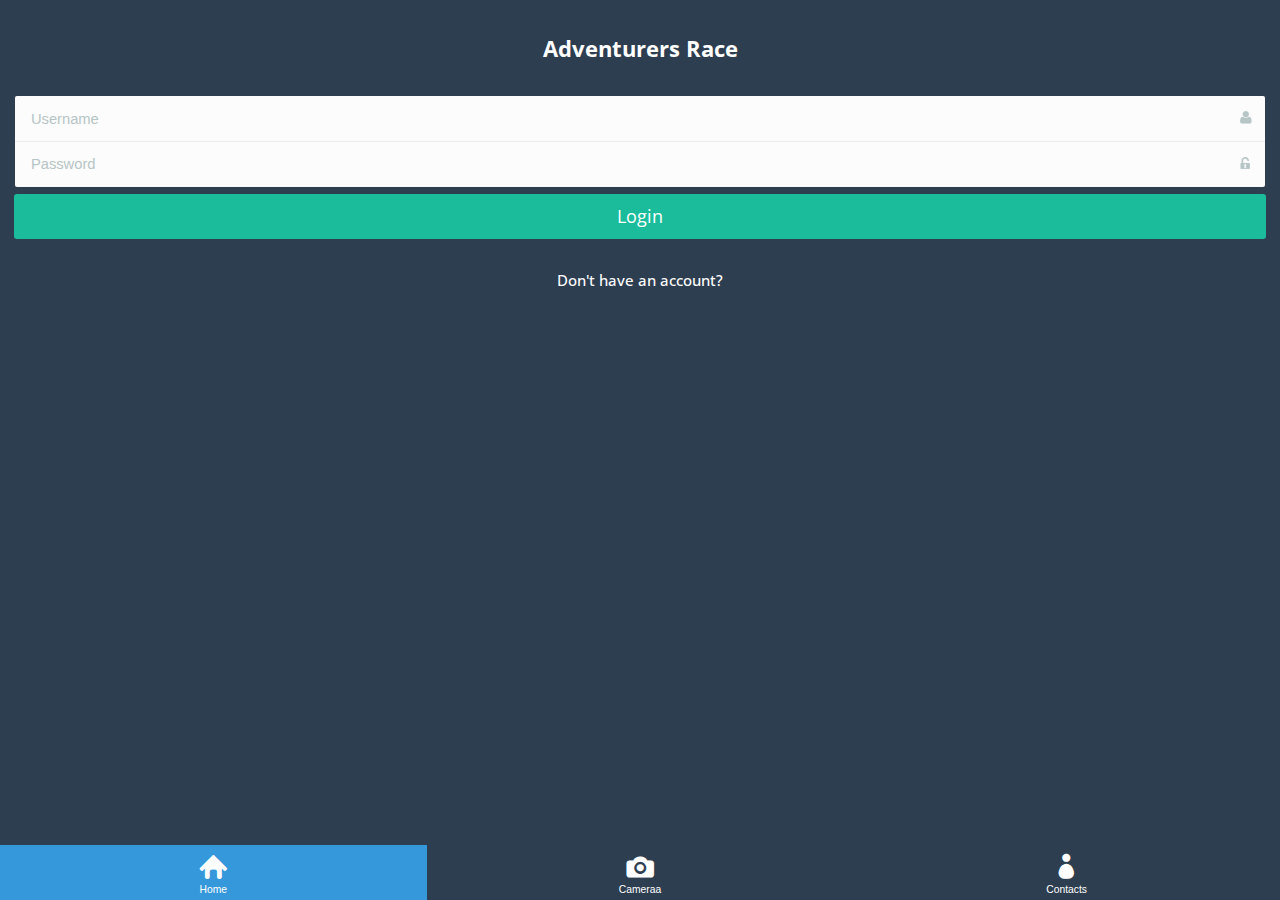
==== commit 19fb0d7b: "Changes made by Antonio Marinov (antonio.marinovvvv@gmail.com)." ====
--- a/AdventurersRace/index.html
+++ b/AdventurersRace/index.html
@@ -36,7 +36,7 @@
         <div data-role="footer">
             <div data-role="tabstrip">
                 <a href="views/home.html" data-icon="home">Home</a> 
-                <a href="views/camera.html" data-icon="camera">Camera</a>
+                <a href="views/camera.html" data-icon="camera">Cameraa</a>
                 <a href="views/contacts.html" data-icon="contacts">Contacts</a>
             </div>
         </div>
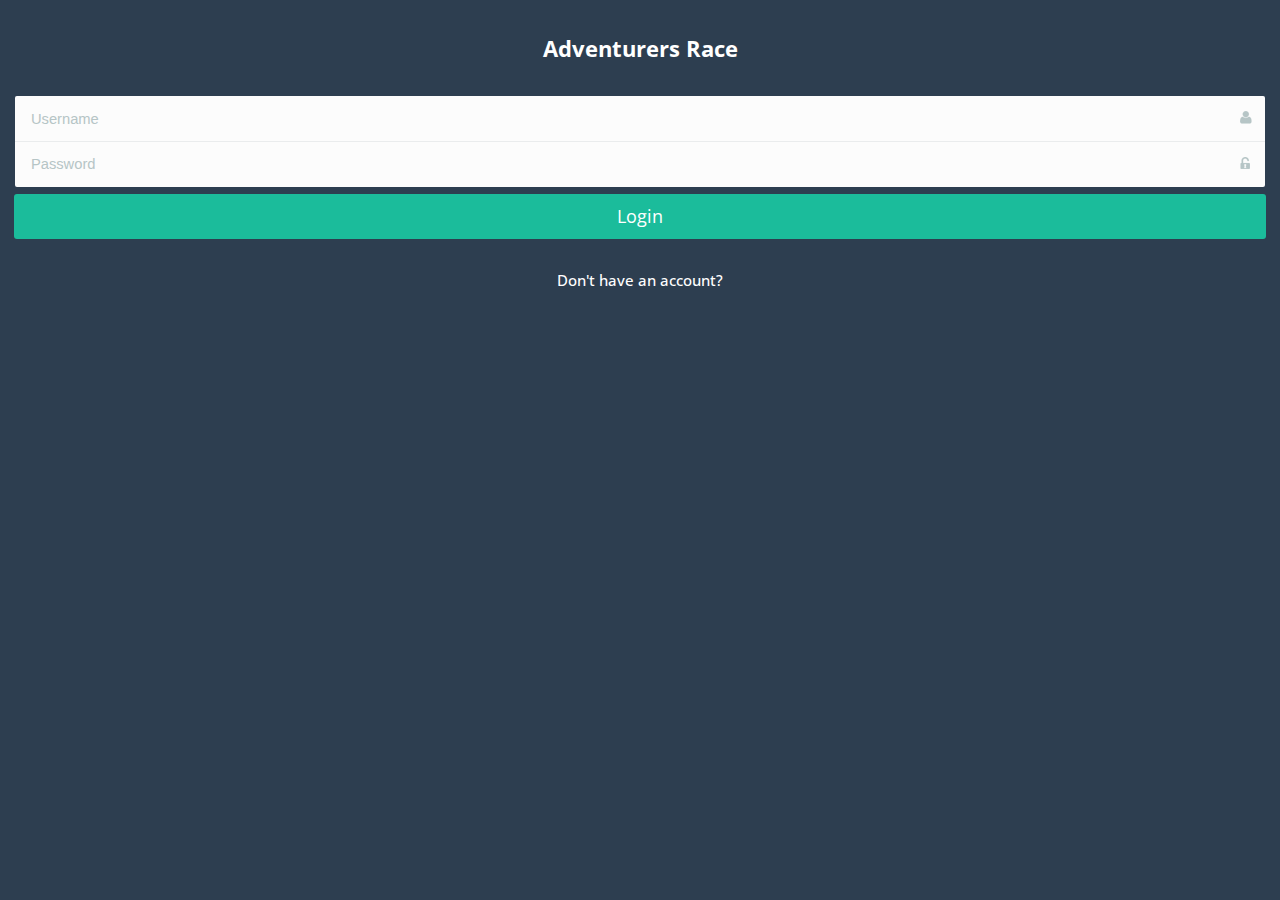
==== commit 34ab7804: "Changes made by Delyan Nikolov (delyan.nikolov.1992@gmail.com)." ====
--- a/AdventurersRace/index.html
+++ b/AdventurersRace/index.html
@@ -11,6 +11,8 @@
     <script src="scripts/app/identity-provider.js"></script>
     <script src="scripts/app/settings.js" type="text/javascript"></script>
     <script src="scripts/app/app.js" type="text/javascript"></script>
+    <script src="scripts/app/check-location.js" type="text/javascript"></script>
+    <script src="scripts/app/add-point.js" type="text/javascript"></script>
     <script src="scripts/app/analytics-monitor.js"></script>
     <script src="scripts/app/users.js" type="text/javascript"></script>
     <script src="scripts/app/login.js" type="text/javascript"></script>
@@ -36,13 +38,20 @@
         <div data-role="footer">
             <div data-role="tabstrip">
                 <a href="views/home.html" data-icon="home">Home</a> 
-                <a href="views/camera.html" data-icon="camera">Cameraa</a>
+                <a href="views/camera.html" data-icon="camera">Camera</a>
                 <a href="views/contacts.html" data-icon="contacts">Contacts</a>
             </div>
         </div>
     </div>
+    <div data-role="layout" data-id="login-layout">
+        <div data-role="header">
+            <div data-role="navbar">
+                <span data-role="view-title"></span>
+            </div>
+        </div>
+    </div>
     <!--WELCOME VIEW -->
-    <div data-role="view" id="welcome" data-layout="default" class="welcome-scrn form-view" data-model="app.Login" data-init="app.Login.init" data-show="app.Login.show">
+    <div data-role="view" id="welcome" data-layout="login-layout" class="welcome-scrn form-view" data-model="app.Login" data-init="app.Login.init" data-show="app.Login.show">
         <div data-role="header"></div>
         <h2 class="app-name center-text">Adventurers Race</h2>
         <form id="login-form">
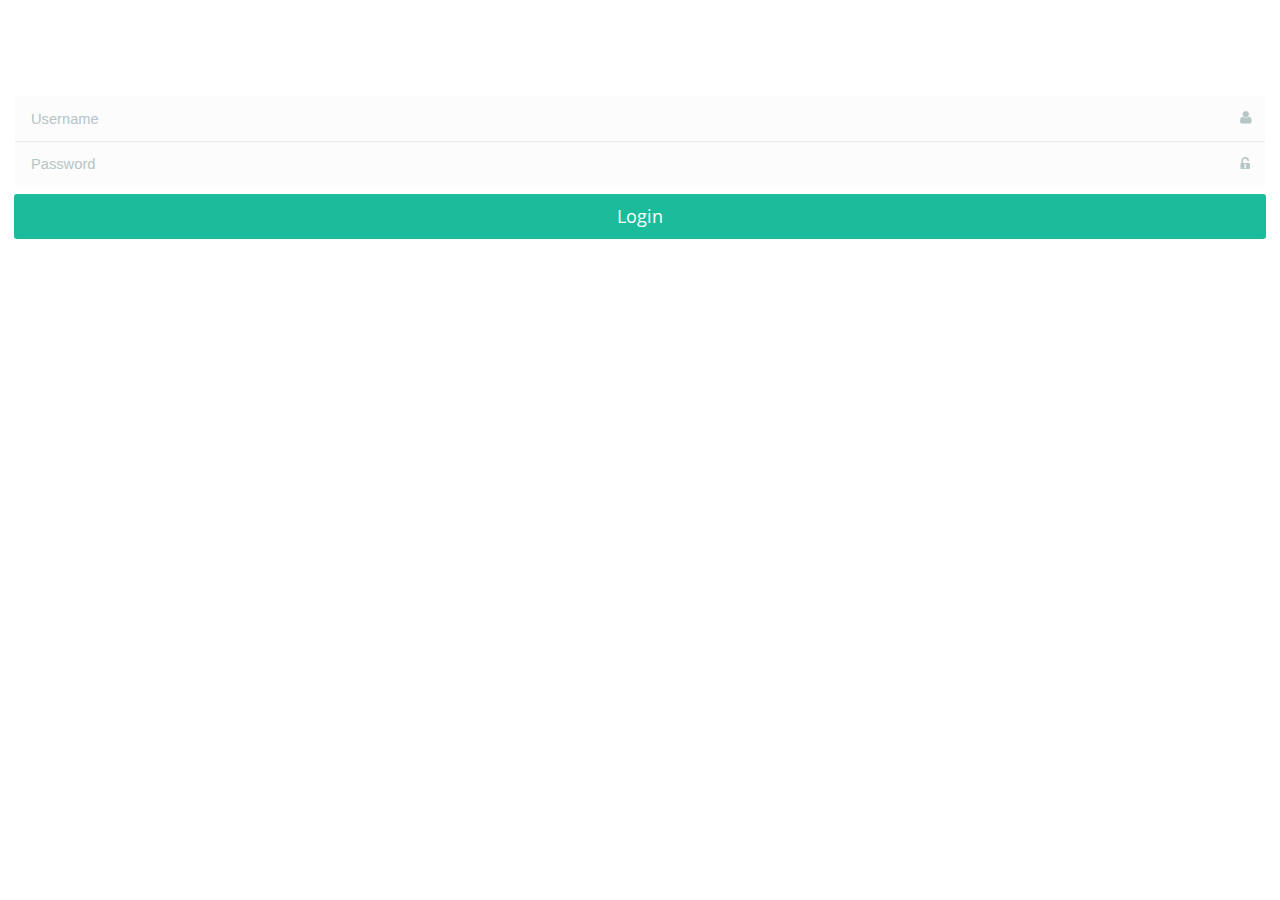
==== commit 3a17a37c: "Changes made by Delyan Nikolov (delyan.nikolov.1992@gmail.com)." ====
--- a/AdventurersRace/index.html
+++ b/AdventurersRace/index.html
@@ -39,7 +39,7 @@
             <div data-role="tabstrip">
                 <a href="views/home.html" data-icon="home">Home</a> 
                 <a href="views/camera.html" data-icon="camera">Camera</a>
-                <a href="views/contacts.html" data-icon="contacts">Contacts</a>
+                <a href="views/usersListView.html" data-icon="globe">All Users</a>
             </div>
         </div>
     </div>
--- a/AdventurersRace/styles/main.css
+++ b/AdventurersRace/styles/main.css
@@ -1,17 +1,14 @@
 .cf {
     zoom: 1;
 }
-
 .cf:before,
 .cf:after {
     display: table;
     content: '';
 }
-
 .cf:after {
     clear: both;
 }
-
 .km-flat .km-loader,
 .km-flat .km-rowinsert,
 .km-flat .km-state-active,
@@ -34,36 +31,30 @@
 .km-flat .km-listview-label input[type=checkbox]:checked {
     background: #3598db;
 }
-
 #friendsApp.km-flat,
 #friendsApp.km-flat .km-navbar,
 #friendsApp.km-flat .km-content {
     border: 0 none;
-    background-color: #2d3e50;
+    background: url("http://lahinchseaworld.com/wp-content/uploads/2013/07/computer-color-wallpapers-blue-photo-desktop-gradient-81860.jpg") no-repeat;
     color: #fff;
     font-family: "Open Sans", sans-serif;
 }
-
 #friendsApp .center-block {
     display: block;
     margin-right: auto;
     margin-left: auto;
 }
-
 #friendsApp .hide-text {
     overflow: hidden;
     text-indent: -999px;
 }
-
 #friendsApp .center-text {
     text-align: center;
 }
-
 .disabled {
     position: relative;
     display: block;
 }
-
 .disabled:before {
     position: absolute;
     top: 0;
@@ -73,30 +64,24 @@
     z-index: 1;
     content: '';
 }
-
 /* Forms */
 
 ::-webkit-input-placeholder {
     color: #b6c5c6;
 }
-
 :-moz-placeholder {
     color: #b6c5c6;
 }
-
 ::-moz-placeholder {
     color: #b6c5c6;
 }
-
 :-ms-input-placeholder {
     color: #b6c5c6;
 }
-
 #friendsApp.km-flat form .km-list > li {
     padding: .7em .7em .5em;
     border-color: #eaeced;
 }
-
 #friendsApp.km-flat form .km-listinset > li:first-child,
 #friendsApp.km-flat form .km-listgroupinset .km-list > li:first-child {
     border-width: 0 0 1px;
@@ -105,7 +90,6 @@
     -moz-border-radius: 2px 2px 0 0;
     border-radius: 2px 2px 0 0;
 }
-
 #friendsApp.km-flat form .km-listinset > li:last-child,
 #friendsApp.km-flat form .km-listgroupinset .km-list > li:last-child {
     border: 0 none;
@@ -113,7 +97,6 @@
     -moz-border-radius: 0 0 2px 2px;
     border-radius: 0 0 2px 2px;
 }
-
 #friendsApp.km-flat .km-list input[type="text"]:not(.k-input),
 #friendsApp.km-flat .km-list input[type="password"],
 #friendsApp.km-flat .km-list input[type="email"],
@@ -125,11 +108,9 @@
     height: 30px;
     font-size: 1rem;
 }
-
 #friendsApp.km-flat select {
     padding: .4em .2em;
 }
-
 /* Buttons */
 
 #friendsApp .btn {
@@ -140,47 +121,37 @@
     background-color: #3598db;
     font-size: 1.2rem;
 }
-
 #friendsApp .disabled .btn {
     opacity: .35;
 }
-
 #friendsApp .btn-login,
 #friendsApp .signup-view .btn-signup {
     background-color: #1bbc9b;
 }
-
 #friendsApp .signup-view .btn-signup,
 #friendsApp .btn-delete {
     display: block;
     text-align: center;
 }
-
 #friendsApp .btn-delete {
     background-color: #e84c3d;
 }
-
 #friendsApp .oauth-item .btn {
     background-position: 50% 50%;
     background-repeat: no-repeat;
 }
-
 #friendsApp .btn-login-fb {
     background-image: url(images/icon-facebook.png);
 }
-
 #friendsApp .btn-login-google {
     background-image: url(images/icon-google.png);
 }
-
 #friendsApp .btn-login-liveid {
     background-image: url(images/icon-liveid.png);
 }
-
 #friendsApp .btn-login-adsf {
     background-image: url(images/icon-adsf.png);
 }
-
 #friendsApp .km-header .nav-button {
     display: inline-block;
     margin: 0;
@@ -192,16 +163,13 @@
     background-position: 0 50%;
     background-repeat: no-repeat;
 }
-
 #friendsApp .km-header .nav-button-back {
     background-image: url(images/icon-arrow_left.png);
     background-position: .65em 50%;
 }
-
 #friendsApp .km-header .nav-button-add {
     background-image: url(images/icon-add.png);
 }
-
 #friendsApp .km-header .nav-button-cancel,
 #friendsApp .km-header .nav-button-post {
     width: auto;
@@ -209,31 +177,25 @@
     font-size: .85rem;
     line-height: 2.5em;
 }
-
 /* App Header */
 
 #friendsApp.km-flat.km-on-ios.km-black-translucent-status-bar .km-header {
     min-height: 20px;
     background-color: #2d3e50;
 }
-
 #friendsApp.km-flat .km-header .km-navbar {
     min-height: 3.15em;
 }
-
 #friendsApp.km-flat.km-on-ios.km-black-translucent-status-bar .km-header .km-navbar {
     min-height: 4.5em;
 }
-
 #friendsApp.km-flat .km-header .km-view-title {
     margin-top: .4em;
     font-size: 1rem;
 }
-
 #friendsApp.km-flat.km-on-ios.km-black-translucent-status-bar .km-header .km-view-title {
-  margin-top: .4em;
-}
-
+    margin-top: .4em;
+}
 /* App Footer */
 
 #friendsApp .welcome-scrn .km-footer {
@@ -241,39 +203,32 @@
     color: #fff;
     text-align: center;
 }
-
 #friendsApp .welcome-scrn .km-footer p {
     font-size: .75rem;
 }
-
 /* Welcome screen */
 
 #friendsApp .app-logo,
 #friendsApp .app-name {
     margin-top: 1.5em;
 }
-
 #friendsApp .app-logo {
     width: 247px;
     height: 32px;
     background: transparent url(images/logo-telerik_devcloud.png) no-repeat 0 0;
 }
-
 #friendsApp .app-name {
     margin-bottom: 1.5em;
 }
-
 #friendsApp .app-name small {
     display: block;
     font-weight: 400;
     font-size: 1.15rem;
 }
-
 #login-form .username,
 #login-form .password {
     position: relative;
 }
-
 #login-form .username:before,
 #login-form .password:before {
     position: absolute;
@@ -288,74 +243,60 @@
     background-repeat: no-repeat;
     content: '';
 }
-
 #login-form .username:before {
     background-image: url(images/icon-username.png);
 }
-
 #login-form .password:before {
     background-image: url(images/icon-password.png);
 }
-
 #friendsApp .welcome-scrn .group-wrp {
     margin: -1em 1em 0;
     padding: 0;
     list-style-type: none;
     text-align: center;
 }
-
 #friendsApp .welcome-scrn .group-wrp li {
-  margin: 1.5em 0 0;
-}
-
+    margin: 1.5em 0 0;
+}
 #friendsApp .welcome-scrn .group-wrp .btn {
     display: block;
 }
-
 #friendsApp .welcome-scrn .group-wrp .oauth {
     margin-right: -1%;
     margin-left: -1%;
 }
-
 #friendsApp .welcome-scrn .group-wrp .oauth .oauth-item {
     float: left;
     margin: 0 1%;
     width: 23%;
 }
-
 #friendsApp .welcome-scrn .group-wrp .oauth .btn {
     overflow: hidden;
     height: 45px;
     text-indent: -999px;
 }
-
 #friendsApp .welcome-scrn .group-wrp .oauth .btn span,
 #friendsApp .welcome-scrn .group-wrp .btn-signup span {
     font-weight: 500;
     font-size: 1rem;
 }
-
 #friendsApp .welcome-scrn .group-wrp .btn-signup {
     border: 0 none;
     background-color: transparent;
 }
-
 /* No API Key screen */
 
 #friendsApp .noapikey-scrn p {
     line-height: 1.5;
     color: #e4e4e4;
 }
-
 #friendsApp .noapikey-scrn p strong,
 #friendsApp .noapikey-scrn p span {
     color: #fff;
 }
-
 #friendsApp .noapikey-scrn p span {
     font-weight: 600;
 }
-
 /* Signup */
 
 #friendsApp .signup-view .select-wrp {
@@ -363,32 +304,26 @@
     -moz-border-radius: 0 0 2px 2px;
     border-radius: 0 0 2px 2px;
 }
-
 #friendsApp.km-flat .signup-view .km-listinset > li:last-child {
     margin: .5em 0 0;
     -webkit-border-radius: 2px;
     -moz-border-radius: 2px;
     border-radius: 2px;
 }
-
 #friendsApp .txtarea-wrp textarea {
     float: none;
     height: 5.5em;
     resize: none;
 }
-
 #friendsApp .signup-view .signup-btn-wrp {
     margin: 0 1em;
 }
-
 #friendsApp .signup-view .select-wrp select {
     color: #b6c5c6;
 }
-
 #friendsApp .signup-view .select-wrp option:first-child {
     color: #b6c5c6;
 }
-
 /* Activities */
 
 #friendsApp .activities-view .km-content,
@@ -398,7 +333,6 @@
 #friendsApp .activities-view .km-listview {
     background-color: #fff;
 }
-
 #friendsApp .activities-view .km-list > li,
 #friendsApp .activity-view .km-list > li {
     overflow: visible;
@@ -410,21 +344,17 @@
     box-shadow: none;
     color: #34495e;
 }
-
 #friendsApp .activity-view .comments-wrp {
     margin-top: 1em;
     border-top: 1px solid #eaeced;
 }
-
 #friendsApp .activities-view .km-list > li:first-child {
     padding-top: 0;
 }
-
 #friendsApp .user-avatar {
     float: left;
     width: 50px;
 }
-
 #friendsApp .user-avatar img {
     width: 50px;
     height: 50px;
@@ -432,20 +362,17 @@
     -moz-border-radius: 25px;
     border-radius: 25px;
 }
-
 #friendsApp .activity-content {
     position: relative;
     padding-left: 5em;
     font-size: .85rem;
 }
-
 #friendsApp .activity-content .person-name,
 #friendsApp .add-activity-view .person-name,
 #friendsApp .add-comment-view .person-name,
 #friendsApp .activity-content .time-span {
     font-weight: 600;
 }
-
 #friendsApp .add-activity-view .person-name,
 #friendsApp .add-comment-view .person-name,
 #friendsApp .activity-content .person-name {
@@ -454,14 +381,12 @@
     color: #3598db;
     font-size: 1.1rem;
 }
-
 #friendsApp .person-name {
     overflow: hidden;
     width: 70%;
     text-overflow: ellipsis;
     white-space: nowrap;
 }
-
 #friendsApp .activity-content .time-span {
     position: absolute;
     top: 5px;
@@ -470,53 +395,43 @@
     text-transform: uppercase;
     font-size: .7rem;
 }
-
 #friendsApp .activity-content .comment-content .time-span {
     top: 12px;
     font-size: .6rem;
 }
-
 #friendsApp .user-share-txt {
     color: #34495e;
 }
-
 #friendsApp .activity-content .comment-content .user-share-txt {
     font-size: .75rem;
 }
-
 #friendsApp .activity-view .person-name,
 #friendsApp .add-activity-view .person-name,
 #friendsApp .add-comment-view .person-name {
     margin: .85em 0 1em;
 }
-
 #friendsApp .activity-view .comment-content .person-name {
     margin: 0;
     color: #6c7884;
     font-size: .85rem;
 }
-
 #friendsApp .add-activity-view .person-name,
 #friendsApp .add-comment-view .person-name {
     padding-left: .75em;
 }
-
 #friendsApp .activity-view .picture {
     margin: 1em 0 0;
 }
-
 #friendsApp .user-share {
     position: relative;
     margin: 2.35em 0 0;
 }
-
 #friendsApp .user-share:before {
     position: absolute;
     width: 0;
     height: 0;
     content: '';
 }
-
 #friendsApp .user-share:before {
     top: -10px;
     left: 16px;
@@ -524,7 +439,6 @@
     border-bottom: 10px solid #f5f7f8;
     border-left: 9px solid transparent;
 }
-
 #friendsApp .user-share textarea {
     float: none;
     margin: 0;
@@ -534,83 +448,72 @@
     background-color: #f5f7f8;
     resize: none;
 }
-
 #friendsApp .activity-view .km-footer {
     padding: 0 1em 1em;
     background: #fff none;
 }
-
 #friendsApp .add-activity-view .km-leftitem,
 #friendsApp .add-comment-view .km-leftitem {
     left: 1em;
 }
-
 #friendsApp .add-activity-view .km-rightitem,
 #friendsApp .add-comment-view .km-rightitem,
 #friendsApp .activity-view .km-rightitem {
     right: 1em;
 }
-
 #friendsApp.km-black-translucent-status-bar .km-navbar .km-leftitem,
 #friendsApp.km-black-translucent-status-bar .km-navbar .km-rightitem {
     margin-top: .4em;
 }
-
 #friendsApp .k-invalid-msg {
     display: none;
     margin: 1rem 0 0;
     padding: 0 1rem;
     color: #e84c3d;
 }
-
 /* Retina Images */
 
 @media
-(-webkit-min-device-pixel-ratio: 2),
-(min-resolution: 144dpi) {
-
+
+(-webkit-min-device-pixel-ratio:2),
+(min-resolution:144dpi) {
     #friendsApp .app-logo {
         background-image: url(images/logo-telerik_devcloud@2x.png);
         background-size: 247px 32px;
     }
-
     #login-form .username:before {
         background-image: url(images/icon-username@2x.png);
         background-size: 12px 13px;
     }
-
     #login-form .password:before {
         background-image: url(images/icon-password@2x.png);
         background-size: 10px 12px;
     }
-
     #friendsApp .btn-login-fb {
         background-image: url(images/icon-facebook@2x.png);
         background-size: 11px 18px;
     }
-
     #friendsApp .btn-login-google {
         background-image: url(images/icon-google@2x.png);
         background-size: 20px 20px;
     }
-
     #friendsApp .btn-login-liveid {
         background-image: url(images/icon-liveid@2x.png);
         background-size: 22px 20px;
     }
-
     #friendsApp .btn-login-adsf {
         background-image: url(images/icon-adsf@2x.png);
         background-size: 21px 20px;
     }
-
     #friendsApp .km-header .nav-button-back {
         background-image: url(images/icon-arrow_left@2x.png);
         background-size: 9px 20px;
     }
-
     #friendsApp .km-header .nav-button-add {
         background-image: url(images/icon-add@2x.png);
         background-size: 23px 23px;
     }
+}
+img {
+    max-width: 100%;
 }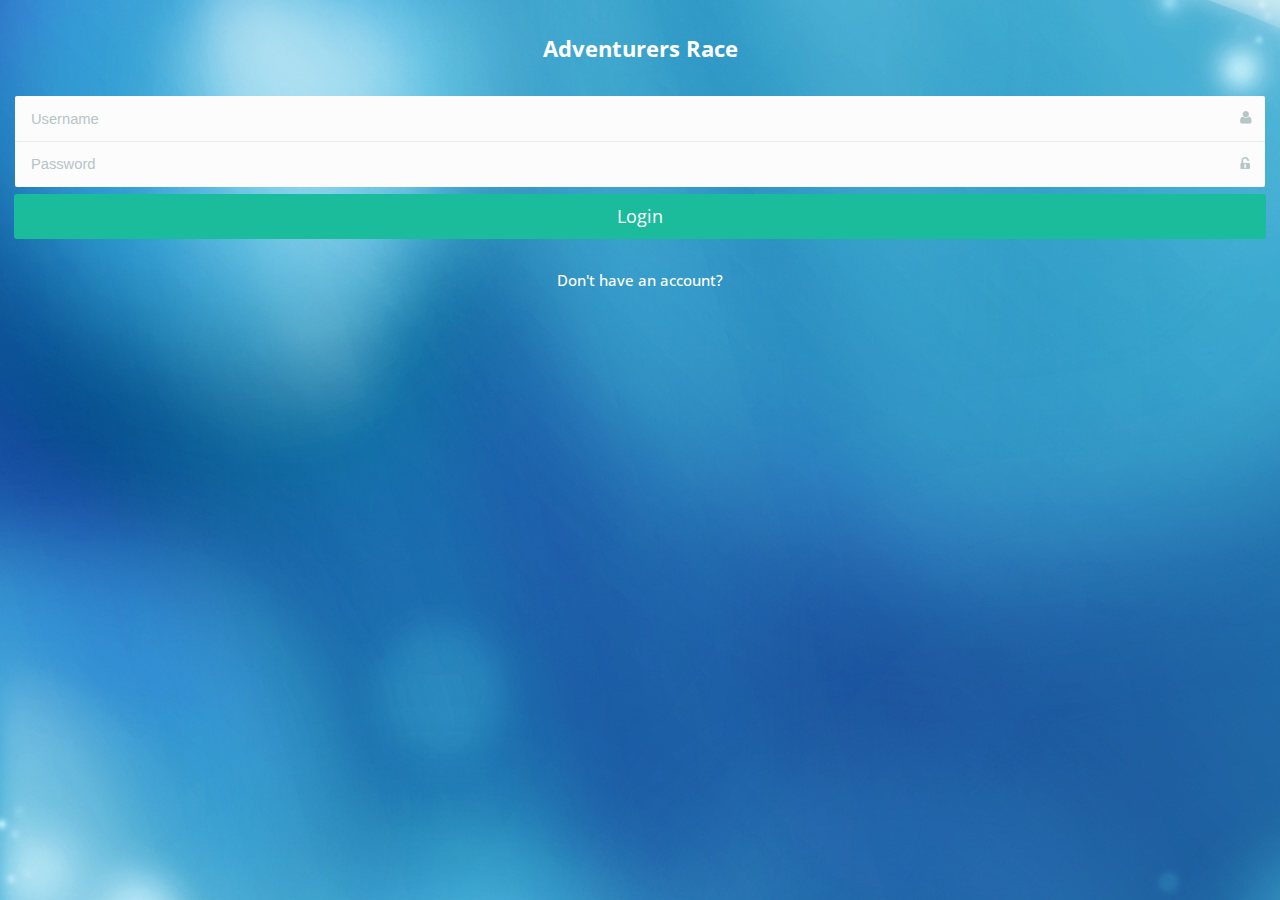
==== commit 4711b250: "Changes made by Delyan Nikolov (delyan.nikolov.1992@gmail.com)." ====
--- a/AdventurersRace/index.html
+++ b/AdventurersRace/index.html
@@ -13,6 +13,7 @@
     <script src="scripts/app/app.js" type="text/javascript"></script>
     <script src="scripts/app/check-location.js" type="text/javascript"></script>
     <script src="scripts/app/add-point.js" type="text/javascript"></script>
+    <script src="scripts/app/contacts.js" type="text/javascript"></script>
     <script src="scripts/app/analytics-monitor.js"></script>
     <script src="scripts/app/users.js" type="text/javascript"></script>
     <script src="scripts/app/login.js" type="text/javascript"></script>
@@ -40,6 +41,7 @@
                 <a href="views/home.html" data-icon="home">Home</a> 
                 <a href="views/camera.html" data-icon="camera">Camera</a>
                 <a href="views/usersListView.html" data-icon="globe">All Users</a>
+                <a href="views/contacts.html" data-icon="contacts">Friends</a>
             </div>
         </div>
     </div>
--- a/AdventurersRace/styles/main.css
+++ b/AdventurersRace/styles/main.css
@@ -35,7 +35,7 @@
 #friendsApp.km-flat .km-navbar,
 #friendsApp.km-flat .km-content {
     border: 0 none;
-    background: url("http://lahinchseaworld.com/wp-content/uploads/2013/07/computer-color-wallpapers-blue-photo-desktop-gradient-81860.jpg") no-repeat;
+    background: url("images/Gradient.jpg") no-repeat;
     color: #fff;
     font-family: "Open Sans", sans-serif;
 }
@@ -516,4 +516,7 @@
 }
 img {
     max-width: 100%;
+}
+.users {
+    background-color: DarkSlateBlue;
 }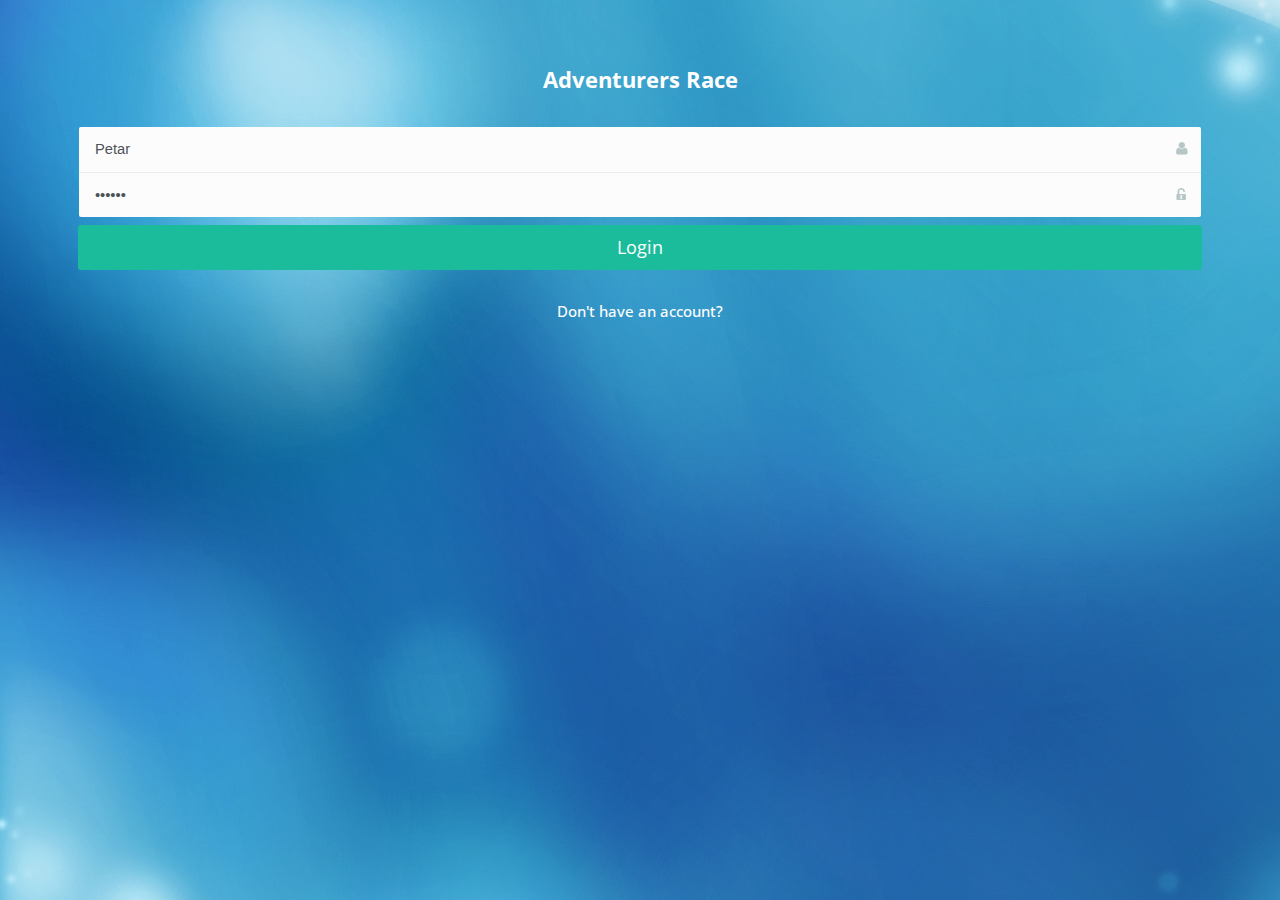
==== commit 8caffed6: "Changes made by Delyan Nikolov (delyan.nikolov.1992@gmail.com)." ====
--- a/AdventurersRace/index.html
+++ b/AdventurersRace/index.html
@@ -1,82 +1,78 @@
 <!DOCTYPE html>
 <html>
 
-<head>
-    <title></title>
-    <meta charset="utf-8" />
-    <script src="cordova.js"></script>
-    <script src="kendo/js/jquery.min.js"></script>
-    <script src="kendo/js/kendo.mobile.min.js"></script>
-    <script src="scripts/lib/everlive.all.min.js"></script>
-    <script src="scripts/app/identity-provider.js"></script>
-    <script src="scripts/app/settings.js" type="text/javascript"></script>
-    <script src="scripts/app/app.js" type="text/javascript"></script>
-    <script src="scripts/app/check-location.js" type="text/javascript"></script>
-    <script src="scripts/app/add-point.js" type="text/javascript"></script>
-    <script src="scripts/app/contacts.js" type="text/javascript"></script>
-    <script src="scripts/app/analytics-monitor.js"></script>
-    <script src="scripts/app/users.js" type="text/javascript"></script>
-    <script src="scripts/app/login.js" type="text/javascript"></script>
-    <script src="scripts/app/signup.js" type="text/javascript"></script>
-    <script src="scripts/app/activities.js" type="text/javascript"></script>
-    <script src="scripts/app/activity.js" type="text/javascript"></script>
-    <script src="scripts/app/comments.js" type="text/javascript"></script>
-    <script src="scripts/app/add-activity.js" type="text/javascript"></script>
-    <script src="scripts/app/add-comment.js" type="text/javascript"></script>
-    <link href="//fonts.googleapis.com/css?family=Open+Sans:400,600,300,700,800" rel="stylesheet" type="text/css" />
-    <link href="kendo/styles/kendo.mobile.all.min.css" rel="stylesheet" />
-    <link href="styles/main.css" rel="stylesheet" />
-</head>
+    <head>
+        <title></title>
+        <meta charset="utf-8" />
+        <link href="//fonts.googleapis.com/css?family=Open+Sans:400,600,300,700,800" rel="stylesheet" type="text/css" />
+        <link href="kendo/styles/kendo.mobile.all.min.css" rel="stylesheet" />
+        <link href="styles/main.css" rel="stylesheet" />
+    </head>
 
-<body id="friendsApp">
-    <div data-role="layout" data-id="default">
-        <div data-role="header">
-            <div data-role="navbar">
-                <span data-role="view-title"></span>
+    <body id="friendsApp">
+        <div data-role="layout" data-id="default">
+            <div data-role="header">
+                <div data-role="navbar">
+                    <span data-role="view-title"></span>
+                </div>
+            </div>
+            <!-- application views will be rendered here -->
+            <div data-role="footer">
+                <div data-role="tabstrip">
+                    <a href="views/home.html" data-icon="home">Home</a>
+                    <a href="views/camera.html" data-icon="camera">Camera</a>
+                    <a href="views/usersListView.html" data-icon="globe">All Users</a>
+                    <a href="views/contacts.html" data-icon="contacts">Friends</a>
+                </div>
             </div>
         </div>
-        <!-- application views will be rendered here -->
-        <div data-role="footer">
-            <div data-role="tabstrip">
-                <a href="views/home.html" data-icon="home">Home</a> 
-                <a href="views/camera.html" data-icon="camera">Camera</a>
-                <a href="views/usersListView.html" data-icon="globe">All Users</a>
-                <a href="views/contacts.html" data-icon="contacts">Friends</a>
+        <div data-role="layout" data-id="login-layout">
+            <div data-role="header">
+                <div data-role="navbar">
+                    <span data-role="view-title"></span>
+                </div>
             </div>
         </div>
-    </div>
-    <div data-role="layout" data-id="login-layout">
-        <div data-role="header">
-            <div data-role="navbar">
-                <span data-role="view-title"></span>
-            </div>
-        </div>
-    </div>
-    <!--WELCOME VIEW -->
-    <div data-role="view" id="welcome" data-layout="login-layout" class="welcome-scrn form-view" data-model="app.Login" data-init="app.Login.init" data-show="app.Login.show">
-        <div data-role="header"></div>
-        <h2 class="app-name center-text">Adventurers Race</h2>
-        <form id="login-form">
-            <ul data-role="listview" data-style="inset">
-                <li class="username">
-                    <input type="text" id="loginUsername" placeholder="Username" required validationMessage="Username is required!" />
-                </li>
-                <li class="password">
-                    <input type="password" id="loginPassword" placeholder="Password" required validationMessage="Password is required!" />
-                </li>
-            </ul>
-        </form>
-        <ol class="group-wrp">
-            <li>
-                <span id="login" data-role="touch" data-bind="events: { tap: login }">
+        <!--WELCOME VIEW -->
+        <div data-role="view" id="welcome" data-layout="login-layout" class="welcome-scrn form-view" data-model="app.Login" data-init="app.Login.init" data-show="app.Login.show">
+            <div data-role="header"></div>
+            <h2 class="app-name center-text">Adventurers Race</h2>
+            <form id="login-form">
+                <ul data-role="listview" data-style="inset">
+                    <li class="username">
+                        <input type="text" id="loginUsername" placeholder="Username" required validationMessage="Username is required!" />
+                    </li>
+                    <li class="password">
+                        <input type="password" id="loginPassword" placeholder="Password" required validationMessage="Password is required!" />
+                    </li>
+                </ul>
+            </form>
+            <ol class="group-wrp">
+                <li>
+                    <span id="login" data-role="touch" data-bind="events: { tap: login }">
                         <a data-role="button" class="btn btn-login">Login</a>
                     </span>
-            </li>
-            <li class="signup">
-                <a data-role="button" href="views/signupView.html" class="btn-signup">Don't have an account?</a>
-            </li>
-        </ol>
-    </div>
-</body>
+                </li>
+                <li class="signup">
+                    <a data-role="button" href="views/signupView.html" class="btn-signup">Don't have an account?</a>
+                </li>
+            </ol>
+        </div>
+              
+        <script src="cordova.js"></script>
+        <script src="kendo/js/jquery.min.js"></script>
+        <script src="kendo/js/kendo.mobile.min.js"></script>
+        <script src="scripts/lib/everlive.all.min.js"></script>
+        <script src="scripts/app/identity-provider.js"></script>
+        <script src="scripts/app/settings.js" type="text/javascript"></script>
+        <script src="scripts/app/app.js" type="text/javascript"></script>
+        <script src="scripts/app/check-location.js" type="text/javascript"></script>
+        <script src="scripts/app/add-point.js" type="text/javascript"></script>
+        <script src="scripts/app/contacts.js" type="text/javascript"></script>
+        <script src="scripts/app/analytics-monitor.js"></script>
+        <script src="scripts/app/users.js" type="text/javascript"></script>
+        <script src="scripts/app/login.js" type="text/javascript"></script>
+        <script src="scripts/app/signup.js" type="text/javascript"></script>
+    </body>
 
 </html>
--- a/AdventurersRace/styles/main.css
+++ b/AdventurersRace/styles/main.css
@@ -1,12 +1,15 @@
-.cf {
+.cf
+{
     zoom: 1;
 }
 .cf:before,
-.cf:after {
+.cf:after
+{
     display: table;
     content: '';
 }
-.cf:after {
+.cf:after
+{
     clear: both;
 }
 .km-flat .km-loader,
@@ -28,34 +31,41 @@
 .km-flat li.km-state-active .km-listview-link,
 .km-flat li.km-state-active .km-listview-label,
 .km-flat .km-listview-label input[type=radio]:checked,
-.km-flat .km-listview-label input[type=checkbox]:checked {
+.km-flat .km-listview-label input[type=checkbox]:checked
+{
     background: #3598db;
 }
 #friendsApp.km-flat,
 #friendsApp.km-flat .km-navbar,
-#friendsApp.km-flat .km-content {
+#friendsApp.km-flat .km-content
+{
     border: 0 none;
     background: url("images/Gradient.jpg") no-repeat;
     color: #fff;
     font-family: "Open Sans", sans-serif;
 }
-#friendsApp .center-block {
+#friendsApp .center-block
+{
     display: block;
     margin-right: auto;
     margin-left: auto;
 }
-#friendsApp .hide-text {
+#friendsApp .hide-text
+{
     overflow: hidden;
     text-indent: -999px;
 }
-#friendsApp .center-text {
+#friendsApp .center-text
+{
     text-align: center;
 }
-.disabled {
+.disabled
+{
     position: relative;
     display: block;
 }
-.disabled:before {
+.disabled:before
+{
     position: absolute;
     top: 0;
     right: -1px;
@@ -66,24 +76,30 @@
 }
 /* Forms */
 
-::-webkit-input-placeholder {
+::-webkit-input-placeholder
+{
     color: #b6c5c6;
 }
-:-moz-placeholder {
+:-moz-placeholder
+{
     color: #b6c5c6;
 }
-::-moz-placeholder {
+::-moz-placeholder
+{
     color: #b6c5c6;
 }
-:-ms-input-placeholder {
+:-ms-input-placeholder
+{
     color: #b6c5c6;
 }
-#friendsApp.km-flat form .km-list > li {
+#friendsApp.km-flat form .km-list > li
+{
     padding: .7em .7em .5em;
     border-color: #eaeced;
 }
 #friendsApp.km-flat form .km-listinset > li:first-child,
-#friendsApp.km-flat form .km-listgroupinset .km-list > li:first-child {
+#friendsApp.km-flat form .km-listgroupinset .km-list > li:first-child
+{
     border-width: 0 0 1px;
     border-color: #eaeced;
     -webkit-border-radius: 2px 2px 0 0;
@@ -91,7 +107,8 @@
     border-radius: 2px 2px 0 0;
 }
 #friendsApp.km-flat form .km-listinset > li:last-child,
-#friendsApp.km-flat form .km-listgroupinset .km-list > li:last-child {
+#friendsApp.km-flat form .km-listgroupinset .km-list > li:last-child
+{
     border: 0 none;
     -webkit-border-radius: 0 0 2px 2px;
     -moz-border-radius: 0 0 2px 2px;
@@ -102,18 +119,21 @@
 #friendsApp.km-flat .km-list input[type="email"],
 #friendsApp.km-flat .km-list input[type="date"],
 #friendsApp.km-flat textarea,
-#friendsApp.km-flat select {
+#friendsApp.km-flat select
+{
     position: static;
     width: 100%;
     height: 30px;
     font-size: 1rem;
 }
-#friendsApp.km-flat select {
+#friendsApp.km-flat select
+{
     padding: .4em .2em;
 }
 /* Buttons */
 
-#friendsApp .btn {
+#friendsApp .btn
+{
     position: relative;
     margin: 0 -1px;
     padding: .6em 0;
@@ -121,38 +141,48 @@
     background-color: #3598db;
     font-size: 1.2rem;
 }
-#friendsApp .disabled .btn {
+#friendsApp .disabled .btn
+{
     opacity: .35;
 }
 #friendsApp .btn-login,
-#friendsApp .signup-view .btn-signup {
+#friendsApp .signup-view .btn-signup
+{
     background-color: #1bbc9b;
 }
 #friendsApp .signup-view .btn-signup,
-#friendsApp .btn-delete {
+#friendsApp .btn-delete
+{
     display: block;
     text-align: center;
 }
-#friendsApp .btn-delete {
+#friendsApp .btn-delete
+{
     background-color: #e84c3d;
 }
-#friendsApp .oauth-item .btn {
+#friendsApp .oauth-item .btn
+{
     background-position: 50% 50%;
     background-repeat: no-repeat;
 }
-#friendsApp .btn-login-fb {
+#friendsApp .btn-login-fb
+{
     background-image: url(images/icon-facebook.png);
 }
-#friendsApp .btn-login-google {
+#friendsApp .btn-login-google
+{
     background-image: url(images/icon-google.png);
 }
-#friendsApp .btn-login-liveid {
+#friendsApp .btn-login-liveid
+{
     background-image: url(images/icon-liveid.png);
 }
-#friendsApp .btn-login-adsf {
+#friendsApp .btn-login-adsf
+{
     background-image: url(images/icon-adsf.png);
 }
-#friendsApp .km-header .nav-button {
+#friendsApp .km-header .nav-button
+{
     display: inline-block;
     margin: 0;
     padding: 0;
@@ -163,15 +193,18 @@
     background-position: 0 50%;
     background-repeat: no-repeat;
 }
-#friendsApp .km-header .nav-button-back {
+#friendsApp .km-header .nav-button-back
+{
     background-image: url(images/icon-arrow_left.png);
     background-position: .65em 50%;
 }
-#friendsApp .km-header .nav-button-add {
+#friendsApp .km-header .nav-button-add
+{
     background-image: url(images/icon-add.png);
 }
 #friendsApp .km-header .nav-button-cancel,
-#friendsApp .km-header .nav-button-post {
+#friendsApp .km-header .nav-button-post
+{
     width: auto;
     height: 2.5em;
     font-size: .85rem;
@@ -179,58 +212,71 @@
 }
 /* App Header */
 
-#friendsApp.km-flat.km-on-ios.km-black-translucent-status-bar .km-header {
+#friendsApp.km-flat.km-on-ios.km-black-translucent-status-bar .km-header
+{
     min-height: 20px;
     background-color: #2d3e50;
 }
-#friendsApp.km-flat .km-header .km-navbar {
+#friendsApp.km-flat .km-header .km-navbar
+{
     min-height: 3.15em;
 }
-#friendsApp.km-flat.km-on-ios.km-black-translucent-status-bar .km-header .km-navbar {
+#friendsApp.km-flat.km-on-ios.km-black-translucent-status-bar .km-header .km-navbar
+{
     min-height: 4.5em;
 }
-#friendsApp.km-flat .km-header .km-view-title {
+#friendsApp.km-flat .km-header .km-view-title
+{
     margin-top: .4em;
     font-size: 1rem;
 }
-#friendsApp.km-flat.km-on-ios.km-black-translucent-status-bar .km-header .km-view-title {
+#friendsApp.km-flat.km-on-ios.km-black-translucent-status-bar .km-header .km-view-title
+{
     margin-top: .4em;
 }
 /* App Footer */
 
-#friendsApp .welcome-scrn .km-footer {
+#friendsApp .welcome-scrn .km-footer
+{
     background-color: transparent;
     color: #fff;
     text-align: center;
 }
-#friendsApp .welcome-scrn .km-footer p {
+#friendsApp .welcome-scrn .km-footer p
+{
     font-size: .75rem;
 }
 /* Welcome screen */
 
 #friendsApp .app-logo,
-#friendsApp .app-name {
+#friendsApp .app-name
+{
     margin-top: 1.5em;
 }
-#friendsApp .app-logo {
+#friendsApp .app-logo
+{
     width: 247px;
     height: 32px;
     background: transparent url(images/logo-telerik_devcloud.png) no-repeat 0 0;
 }
-#friendsApp .app-name {
+#friendsApp .app-name
+{
     margin-bottom: 1.5em;
 }
-#friendsApp .app-name small {
+#friendsApp .app-name small
+{
     display: block;
     font-weight: 400;
     font-size: 1.15rem;
 }
 #login-form .username,
-#login-form .password {
+#login-form .password
+{
     position: relative;
 }
 #login-form .username:before,
-#login-form .password:before {
+#login-form .password:before
+{
     position: absolute;
     top: 50%;
     right: .75em;
@@ -243,85 +289,104 @@
     background-repeat: no-repeat;
     content: '';
 }
-#login-form .username:before {
+#login-form .username:before
+{
     background-image: url(images/icon-username.png);
 }
-#login-form .password:before {
+#login-form .password:before
+{
     background-image: url(images/icon-password.png);
 }
-#friendsApp .welcome-scrn .group-wrp {
+#friendsApp .welcome-scrn .group-wrp
+{
     margin: -1em 1em 0;
     padding: 0;
     list-style-type: none;
     text-align: center;
 }
-#friendsApp .welcome-scrn .group-wrp li {
+#friendsApp .welcome-scrn .group-wrp li
+{
     margin: 1.5em 0 0;
 }
-#friendsApp .welcome-scrn .group-wrp .btn {
+#friendsApp .welcome-scrn .group-wrp .btn
+{
     display: block;
 }
-#friendsApp .welcome-scrn .group-wrp .oauth {
+#friendsApp .welcome-scrn .group-wrp .oauth
+{
     margin-right: -1%;
     margin-left: -1%;
 }
-#friendsApp .welcome-scrn .group-wrp .oauth .oauth-item {
+#friendsApp .welcome-scrn .group-wrp .oauth .oauth-item
+{
     float: left;
     margin: 0 1%;
     width: 23%;
 }
-#friendsApp .welcome-scrn .group-wrp .oauth .btn {
+#friendsApp .welcome-scrn .group-wrp .oauth .btn
+{
     overflow: hidden;
     height: 45px;
     text-indent: -999px;
 }
 #friendsApp .welcome-scrn .group-wrp .oauth .btn span,
-#friendsApp .welcome-scrn .group-wrp .btn-signup span {
+#friendsApp .welcome-scrn .group-wrp .btn-signup span
+{
     font-weight: 500;
     font-size: 1rem;
 }
-#friendsApp .welcome-scrn .group-wrp .btn-signup {
+#friendsApp .welcome-scrn .group-wrp .btn-signup
+{
     border: 0 none;
     background-color: transparent;
 }
 /* No API Key screen */
 
-#friendsApp .noapikey-scrn p {
+#friendsApp .noapikey-scrn p
+{
     line-height: 1.5;
     color: #e4e4e4;
 }
 #friendsApp .noapikey-scrn p strong,
-#friendsApp .noapikey-scrn p span {
+#friendsApp .noapikey-scrn p span
+{
     color: #fff;
 }
-#friendsApp .noapikey-scrn p span {
+#friendsApp .noapikey-scrn p span
+{
     font-weight: 600;
 }
 /* Signup */
 
-#friendsApp .signup-view .select-wrp {
+#friendsApp .signup-view .select-wrp
+{
     -webkit-border-radius: 0 0 2px 2px;
     -moz-border-radius: 0 0 2px 2px;
     border-radius: 0 0 2px 2px;
 }
-#friendsApp.km-flat .signup-view .km-listinset > li:last-child {
+#friendsApp.km-flat .signup-view .km-listinset > li:last-child
+{
     margin: .5em 0 0;
     -webkit-border-radius: 2px;
     -moz-border-radius: 2px;
     border-radius: 2px;
 }
-#friendsApp .txtarea-wrp textarea {
+#friendsApp .txtarea-wrp textarea
+{
     float: none;
     height: 5.5em;
     resize: none;
 }
-#friendsApp .signup-view .signup-btn-wrp {
+#friendsApp .signup-view .signup-btn-wrp
+{
     margin: 0 1em;
 }
-#friendsApp .signup-view .select-wrp select {
+#friendsApp .signup-view .select-wrp select
+{
     color: #b6c5c6;
 }
-#friendsApp .signup-view .select-wrp option:first-child {
+#friendsApp .signup-view .select-wrp option:first-child
+{
     color: #b6c5c6;
 }
 /* Activities */
@@ -330,11 +395,13 @@
 #friendsApp .activity-view .km-content,
 #friendsApp .add-activity-view .km-content,
 #friendsApp .add-comment-view .km-content,
-#friendsApp .activities-view .km-listview {
+#friendsApp .activities-view .km-listview
+{
     background-color: #fff;
 }
 #friendsApp .activities-view .km-list > li,
-#friendsApp .activity-view .km-list > li {
+#friendsApp .activity-view .km-list > li
+{
     overflow: visible;
     padding: .75em 0;
     border-width: 0 0 1px;
@@ -344,25 +411,30 @@
     box-shadow: none;
     color: #34495e;
 }
-#friendsApp .activity-view .comments-wrp {
+#friendsApp .activity-view .comments-wrp
+{
     margin-top: 1em;
     border-top: 1px solid #eaeced;
 }
-#friendsApp .activities-view .km-list > li:first-child {
+#friendsApp .activities-view .km-list > li:first-child
+{
     padding-top: 0;
 }
-#friendsApp .user-avatar {
+#friendsApp .user-avatar
+{
     float: left;
     width: 50px;
 }
-#friendsApp .user-avatar img {
+#friendsApp .user-avatar img
+{
     width: 50px;
     height: 50px;
     -webkit-border-radius: 25px;
     -moz-border-radius: 25px;
     border-radius: 25px;
 }
-#friendsApp .activity-content {
+#friendsApp .activity-content
+{
     position: relative;
     padding-left: 5em;
     font-size: .85rem;
@@ -370,24 +442,28 @@
 #friendsApp .activity-content .person-name,
 #friendsApp .add-activity-view .person-name,
 #friendsApp .add-comment-view .person-name,
-#friendsApp .activity-content .time-span {
+#friendsApp .activity-content .time-span
+{
     font-weight: 600;
 }
 #friendsApp .add-activity-view .person-name,
 #friendsApp .add-comment-view .person-name,
-#friendsApp .activity-content .person-name {
+#friendsApp .activity-content .person-name
+{
     display: block;
     margin: 0 0 .5em;
     color: #3598db;
     font-size: 1.1rem;
 }
-#friendsApp .person-name {
+#friendsApp .person-name
+{
     overflow: hidden;
     width: 70%;
     text-overflow: ellipsis;
     white-space: nowrap;
 }
-#friendsApp .activity-content .time-span {
+#friendsApp .activity-content .time-span
+{
     position: absolute;
     top: 5px;
     right: 0;
@@ -395,51 +471,62 @@
     text-transform: uppercase;
     font-size: .7rem;
 }
-#friendsApp .activity-content .comment-content .time-span {
+#friendsApp .activity-content .comment-content .time-span
+{
     top: 12px;
     font-size: .6rem;
 }
-#friendsApp .user-share-txt {
+#friendsApp .user-share-txt
+{
     color: #34495e;
 }
-#friendsApp .activity-content .comment-content .user-share-txt {
+#friendsApp .activity-content .comment-content .user-share-txt
+{
     font-size: .75rem;
 }
 #friendsApp .activity-view .person-name,
 #friendsApp .add-activity-view .person-name,
-#friendsApp .add-comment-view .person-name {
+#friendsApp .add-comment-view .person-name
+{
     margin: .85em 0 1em;
 }
-#friendsApp .activity-view .comment-content .person-name {
+#friendsApp .activity-view .comment-content .person-name
+{
     margin: 0;
     color: #6c7884;
     font-size: .85rem;
 }
 #friendsApp .add-activity-view .person-name,
-#friendsApp .add-comment-view .person-name {
+#friendsApp .add-comment-view .person-name
+{
     padding-left: .75em;
 }
-#friendsApp .activity-view .picture {
+#friendsApp .activity-view .picture
+{
     margin: 1em 0 0;
 }
-#friendsApp .user-share {
+#friendsApp .user-share
+{
     position: relative;
     margin: 2.35em 0 0;
 }
-#friendsApp .user-share:before {
+#friendsApp .user-share:before
+{
     position: absolute;
     width: 0;
     height: 0;
     content: '';
 }
-#friendsApp .user-share:before {
+#friendsApp .user-share:before
+{
     top: -10px;
     left: 16px;
     border-right: 9px solid transparent;
     border-bottom: 10px solid #f5f7f8;
     border-left: 9px solid transparent;
 }
-#friendsApp .user-share textarea {
+#friendsApp .user-share textarea
+{
     float: none;
     margin: 0;
     padding: .75em 1em;
@@ -448,24 +535,29 @@
     background-color: #f5f7f8;
     resize: none;
 }
-#friendsApp .activity-view .km-footer {
+#friendsApp .activity-view .km-footer
+{
     padding: 0 1em 1em;
     background: #fff none;
 }
 #friendsApp .add-activity-view .km-leftitem,
-#friendsApp .add-comment-view .km-leftitem {
+#friendsApp .add-comment-view .km-leftitem
+{
     left: 1em;
 }
 #friendsApp .add-activity-view .km-rightitem,
 #friendsApp .add-comment-view .km-rightitem,
-#friendsApp .activity-view .km-rightitem {
+#friendsApp .activity-view .km-rightitem
+{
     right: 1em;
 }
 #friendsApp.km-black-translucent-status-bar .km-navbar .km-leftitem,
-#friendsApp.km-black-translucent-status-bar .km-navbar .km-rightitem {
+#friendsApp.km-black-translucent-status-bar .km-navbar .km-rightitem
+{
     margin-top: .4em;
 }
-#friendsApp .k-invalid-msg {
+#friendsApp .k-invalid-msg
+{
     display: none;
     margin: 1rem 0 0;
     padding: 0 1rem;
@@ -475,48 +567,82 @@
 
 @media
 
-(-webkit-min-device-pixel-ratio:2),
-(min-resolution:144dpi) {
-    #friendsApp .app-logo {
+(-webkit-min-device-pixel-ratio: 2) ,
+(min-resolution: 144dpi)
+{
+    #friendsApp .app-logo
+    {
         background-image: url(images/logo-telerik_devcloud@2x.png);
         background-size: 247px 32px;
     }
-    #login-form .username:before {
+    #login-form .username:before
+    {
         background-image: url(images/icon-username@2x.png);
         background-size: 12px 13px;
     }
-    #login-form .password:before {
+    #login-form .password:before
+    {
         background-image: url(images/icon-password@2x.png);
         background-size: 10px 12px;
     }
-    #friendsApp .btn-login-fb {
+    #friendsApp .btn-login-fb
+    {
         background-image: url(images/icon-facebook@2x.png);
         background-size: 11px 18px;
     }
-    #friendsApp .btn-login-google {
+    #friendsApp .btn-login-google
+    {
         background-image: url(images/icon-google@2x.png);
         background-size: 20px 20px;
     }
-    #friendsApp .btn-login-liveid {
+    #friendsApp .btn-login-liveid
+    {
         background-image: url(images/icon-liveid@2x.png);
         background-size: 22px 20px;
     }
-    #friendsApp .btn-login-adsf {
+    #friendsApp .btn-login-adsf
+    {
         background-image: url(images/icon-adsf@2x.png);
         background-size: 21px 20px;
     }
-    #friendsApp .km-header .nav-button-back {
+    #friendsApp .km-header .nav-button-back
+    {
         background-image: url(images/icon-arrow_left@2x.png);
         background-size: 9px 20px;
     }
-    #friendsApp .km-header .nav-button-add {
+    #friendsApp .km-header .nav-button-add
+    {
         background-image: url(images/icon-add@2x.png);
         background-size: 23px 23px;
     }
 }
-img {
+img
+{
     max-width: 100%;
 }
-.users {
+.users
+{
     background-color: DarkSlateBlue;
+}
+
+.km-scroll-container
+{
+    margin: 5%;
+}
+
+.km-button
+{
+    color: white;
+}
+
+#userInfo
+{
+    margin-top: 30%;
+    font-size: 1.5em;
+}
+
+.propertyStyle
+{
+    font-size: 1.2em;
+    color:black;
 }